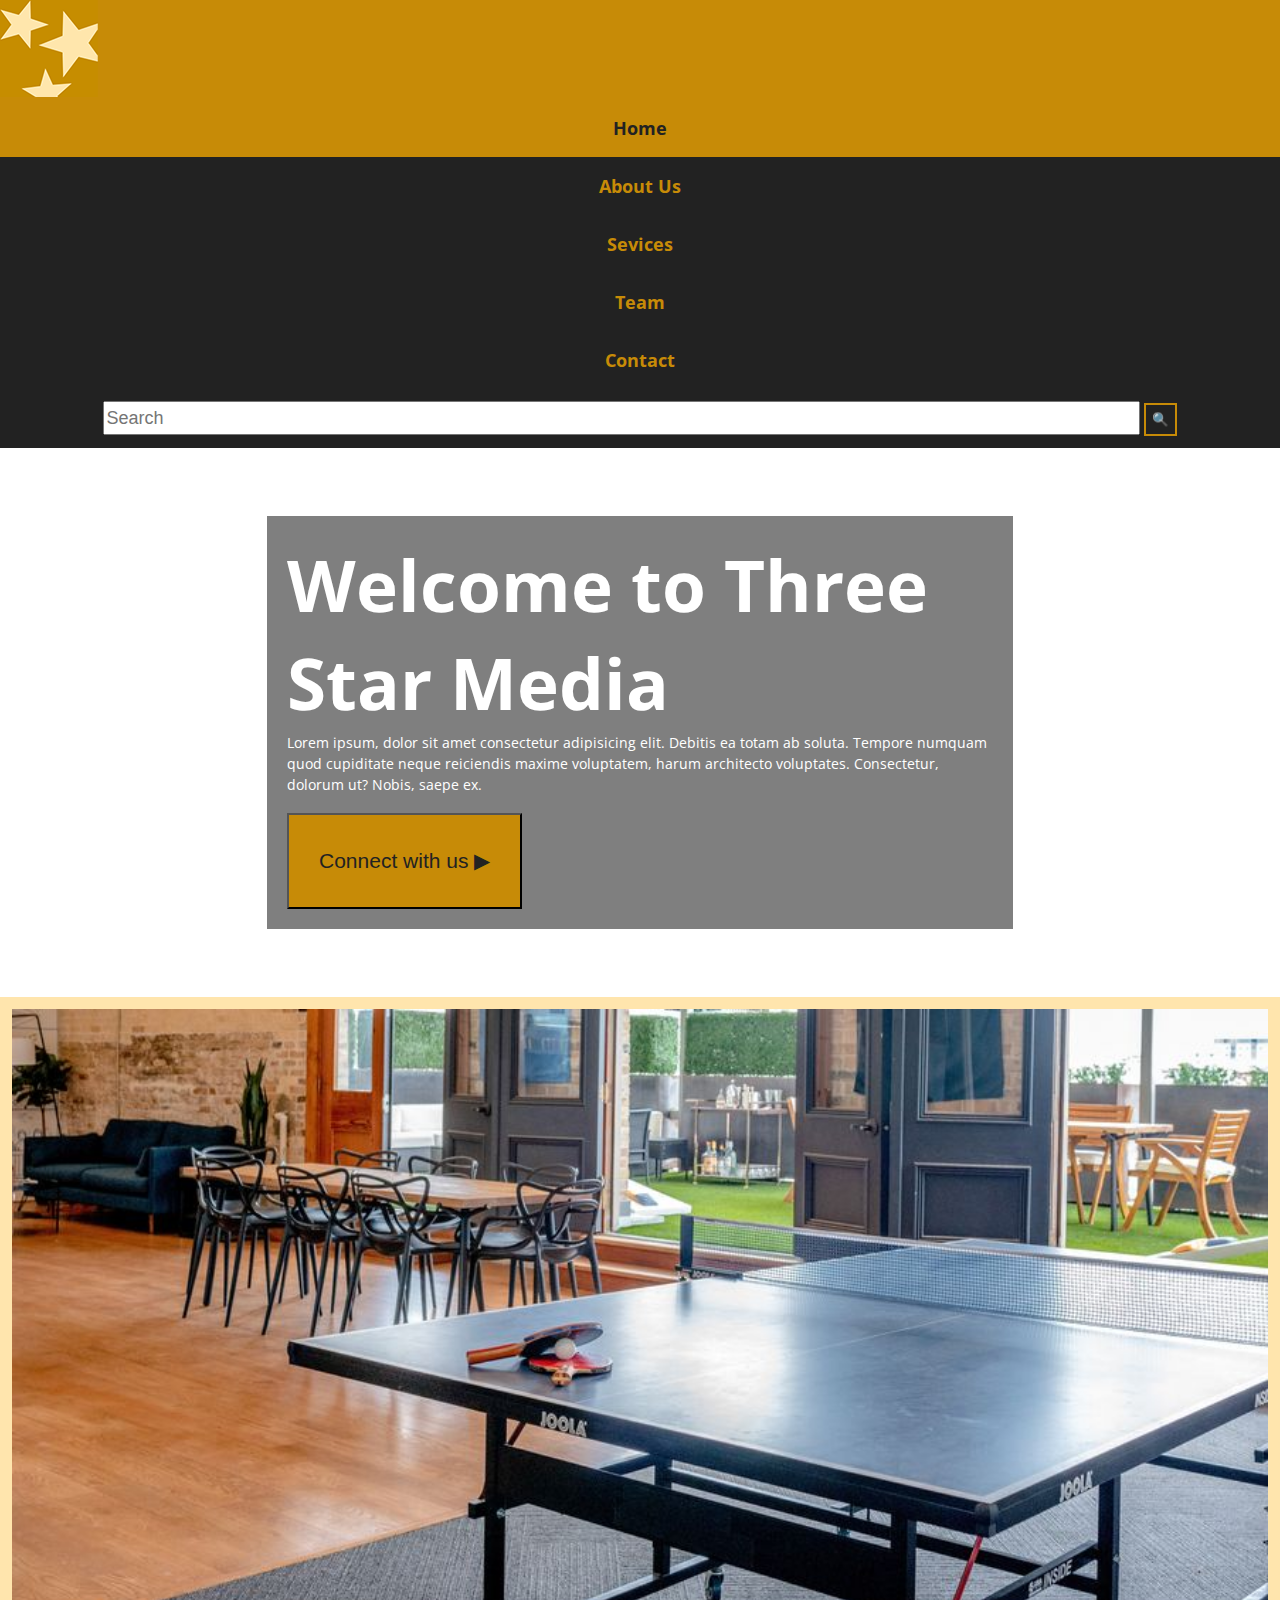
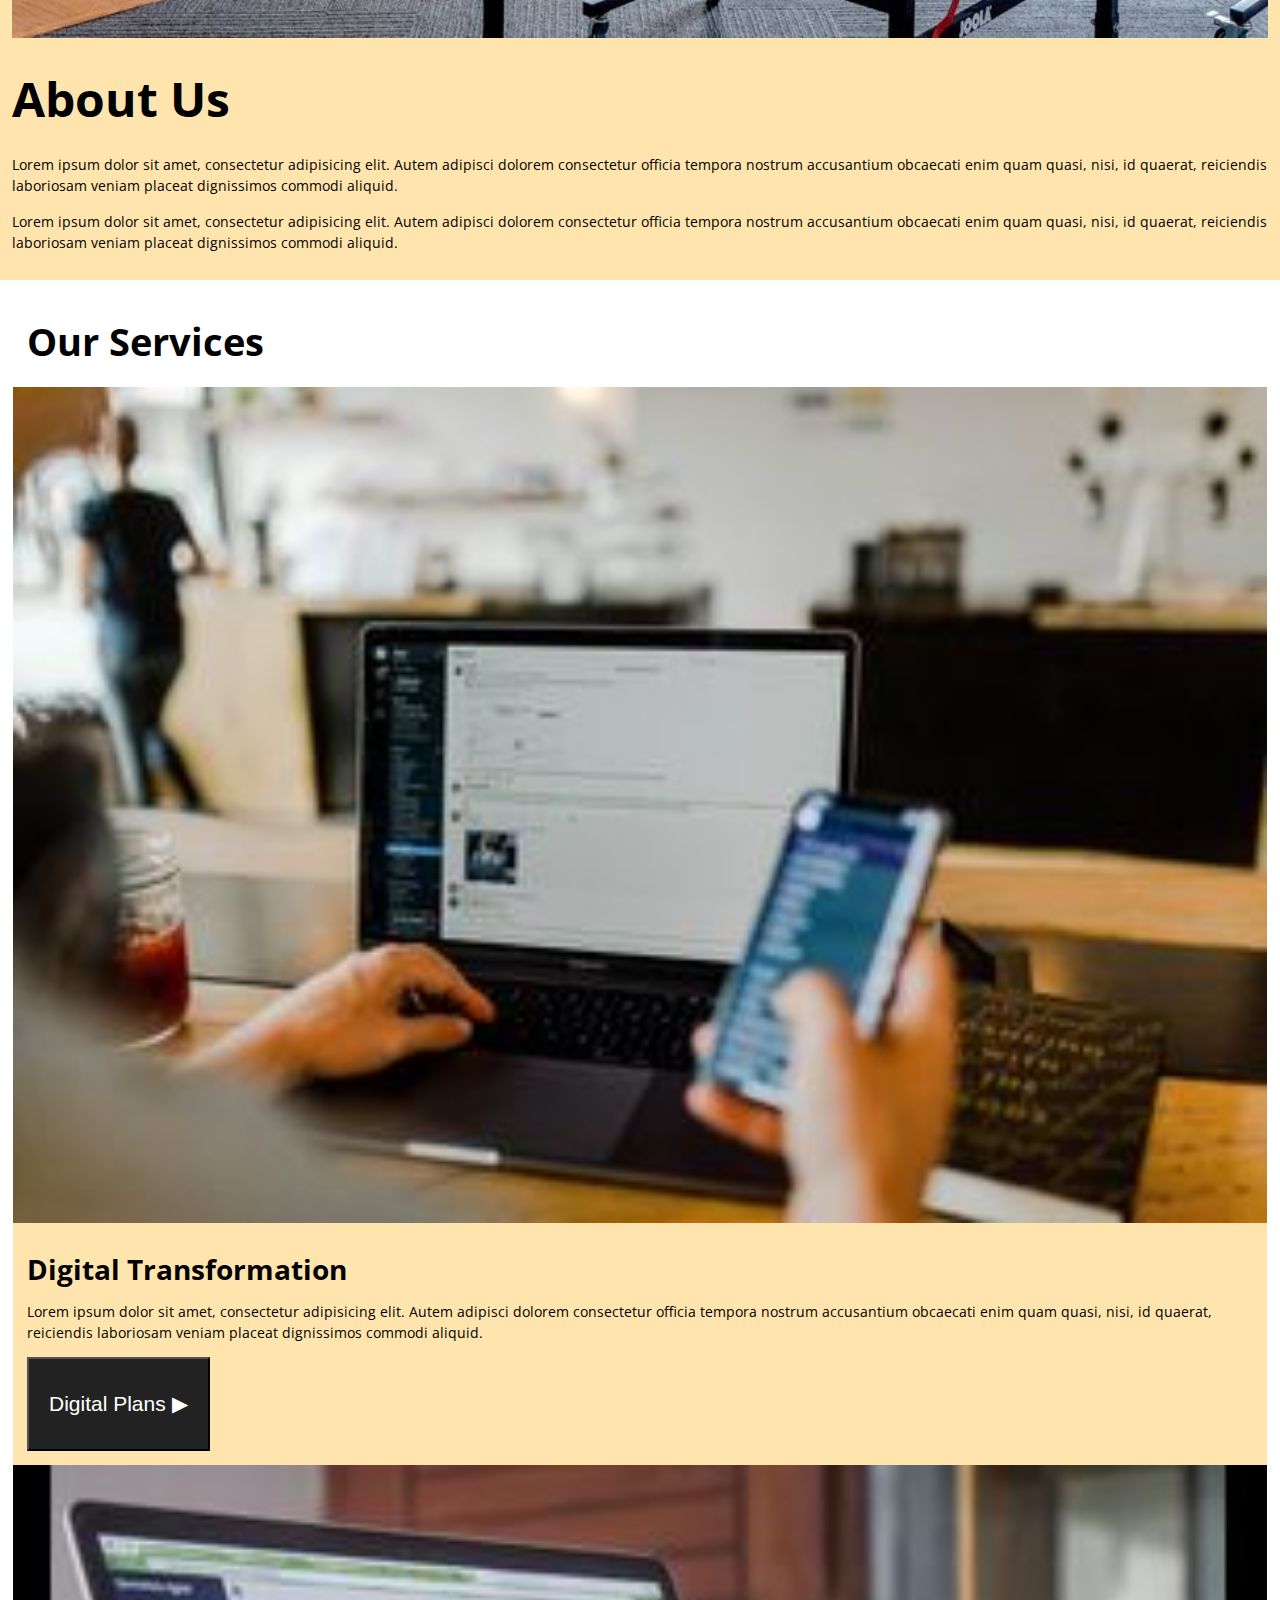
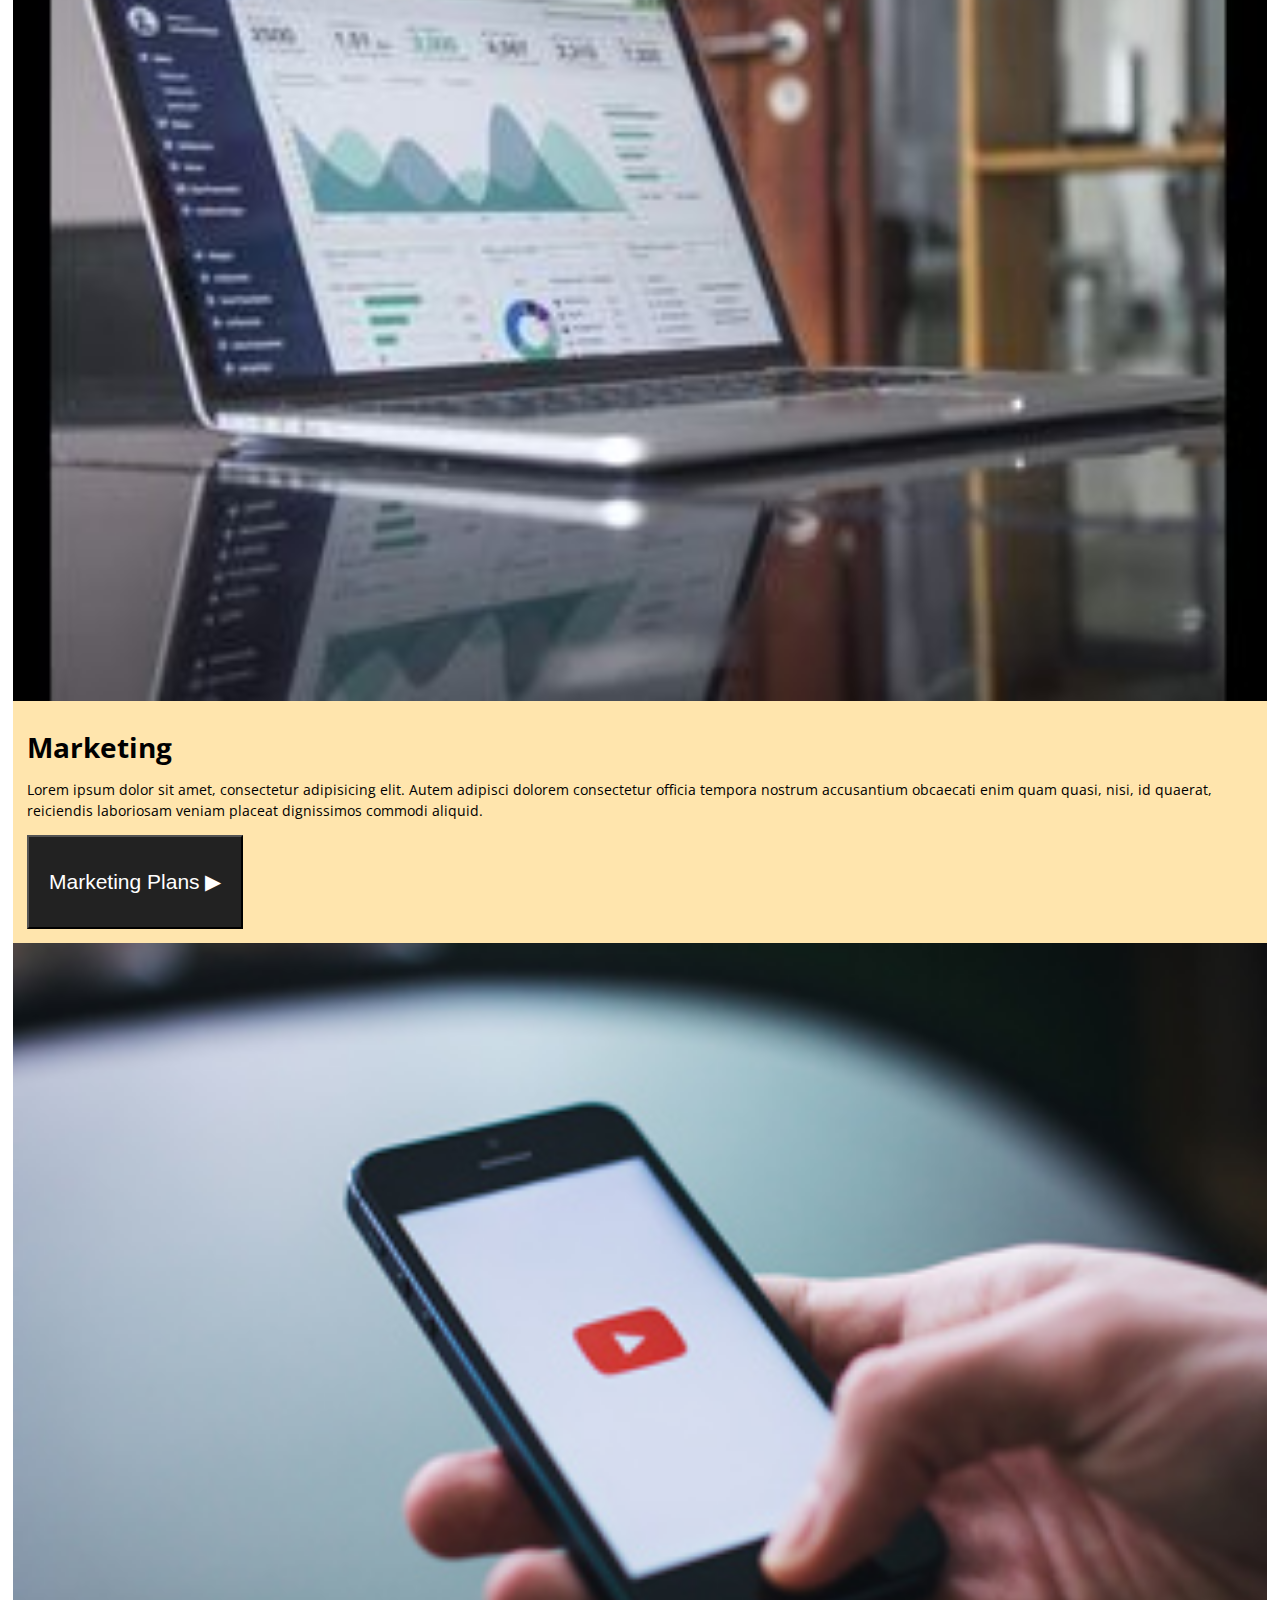
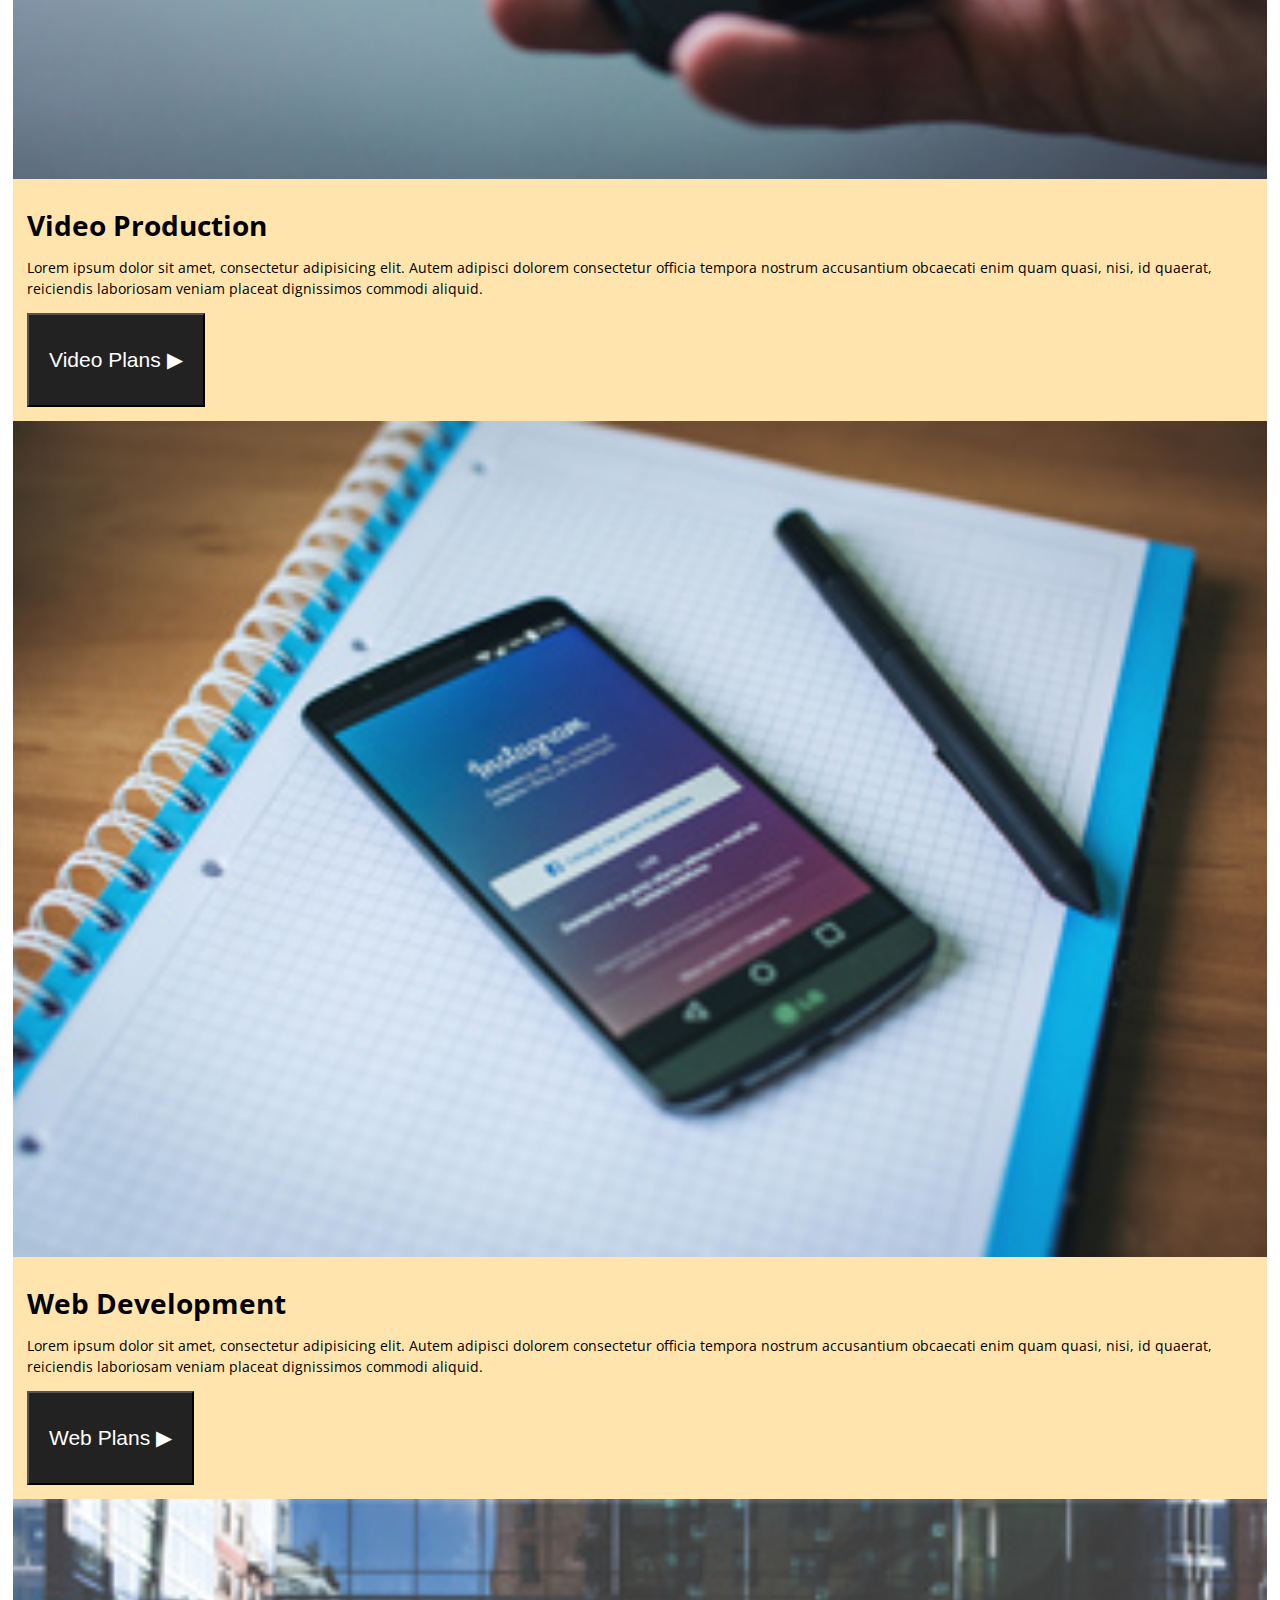
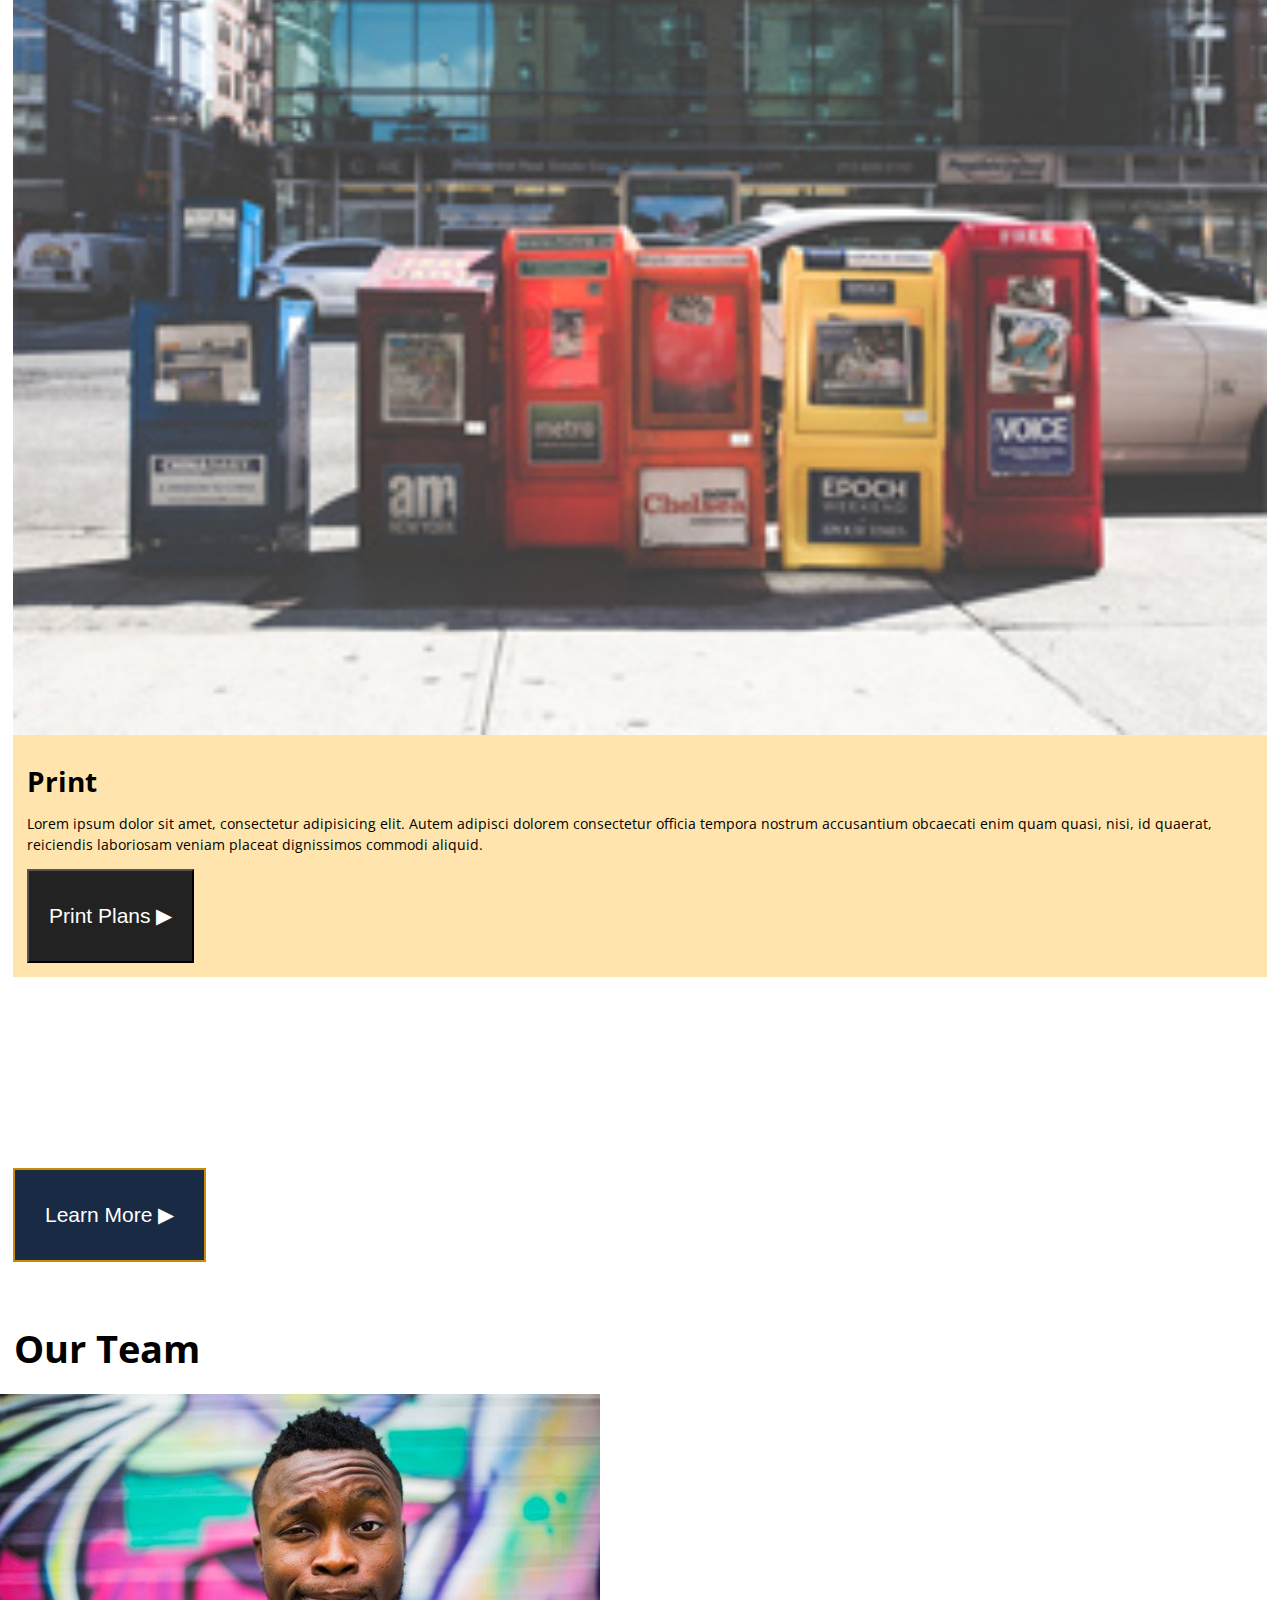
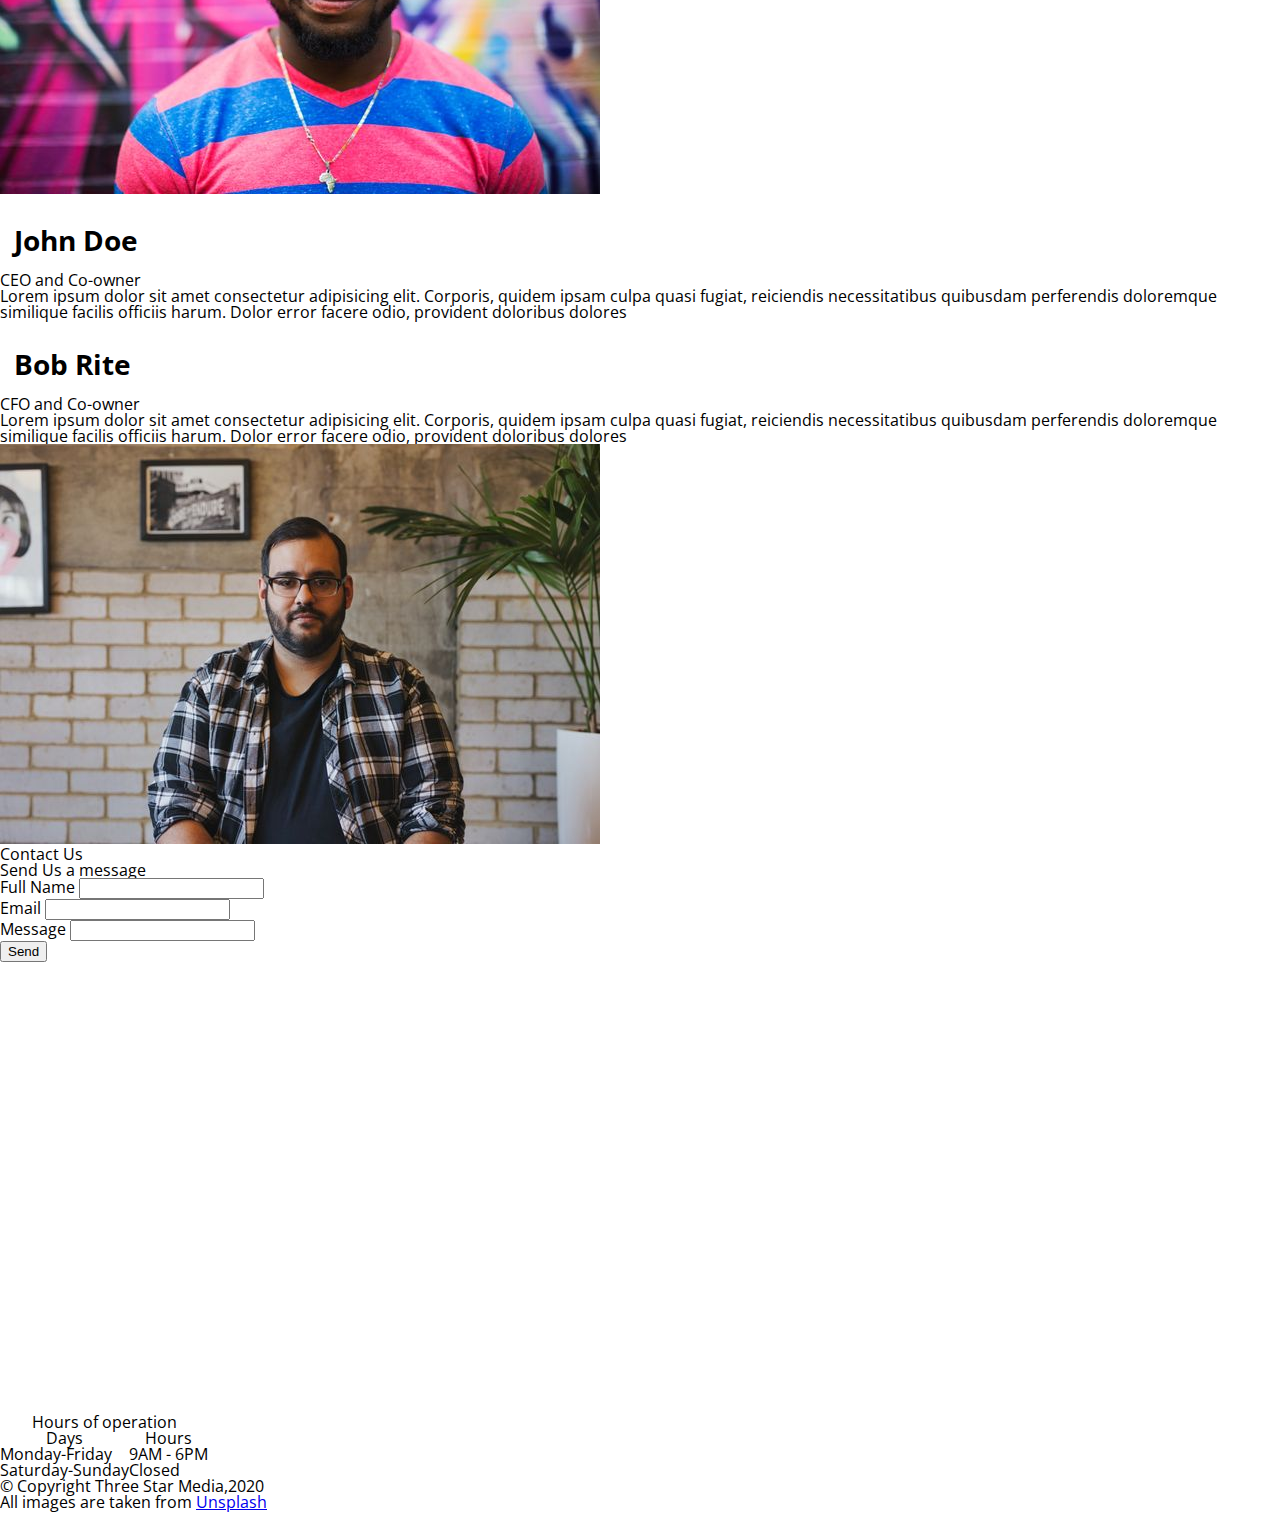
==== final-project/index.html @ 1a528f8d "team" ====
<!DOCTYPE html>
<html lang="en">
<head>
    <meta charset="UTF-8">
    <meta http-equiv="X-UA-Compatible" content="IE=edge">
    <meta name="viewport" content="width=device-width, initial-scale=1.0">
    <title>Three Star Media</title>
    <link rel="stylesheet" href="css/main.css">
    <link rel="preconnect" href="https://fonts.googleapis.com">
<link rel="preconnect" href="https://fonts.gstatic.com" crossorigin>
<link href="https://fonts.googleapis.com/css2?family=Open+Sans:wght@300&display=swap" rel="stylesheet">
</head>
<body>
    <header>
        <!-- Nav menu --> 
        <nav class="header-menu">
            <div class="menu-logo"> 
                <img src="img/logo.png" alt="logo">
            </div>    
            <div class="menu-container"> 
                <ul >
                    <li class="current"><a href="#">Home</a></li>
                    <li><a href="#">About Us</a></li>
                    <li><a href="#">Sevices</a></li>
                    <li><a href="#">Team</a></li>
                    <li><a href="#">Contact</a></li>
                </ul>
            </div>
            <form>
                <input class="search"  type="text" name="search" placeholder="Search">
                <button > &#x1F50D; </button>
            </form>
            
        </nav>     
        <!-- End nav menu--> 

        
        <!-- Welcome area -->
        <section class="header-banner"> 
            <div class="header-welcome">
            
            <h1>Welcome to Three Star Media</h1>
            <p>Lorem ipsum, dolor sit amet consectetur adipisicing elit. Debitis ea totam ab soluta. Tempore numquam quod cupiditate neque reiciendis maxime voluptatem, harum architecto voluptates. Consectetur, dolorum ut? Nobis, saepe ex.</p>
            <button>Connect with us &#9654; </button>
            </div>
        </section>
        <!--End welcome area-->

    </header>

    <main>
        <section class="section-about"> 
            <div class="about-container">
                <img src="img/about-us.jpg" alt="about-us">
                    <div class="section-info">
                        <h2>About Us</h2>
                        <p>Lorem ipsum dolor sit amet, consectetur adipisicing elit. Autem adipisci dolorem consectetur officia tempora nostrum accusantium obcaecati enim quam quasi, nisi, id quaerat, reiciendis laboriosam veniam placeat dignissimos commodi aliquid.</p>
                        <p>Lorem ipsum dolor sit amet, consectetur adipisicing elit. Autem adipisci dolorem consectetur officia tempora nostrum accusantium obcaecati enim quam quasi, nisi, id quaerat, reiciendis laboriosam veniam placeat dignissimos commodi aliquid.</p>
                    </div>
            </div>

        </section><!-- end section-about--> 

        <section class="section-services"> 
            <h2>Our Services</h2>
            <div class="services-container">
                <div class="services digital">
                    <img src="img/digital.jpg" alt="digital">
                        <h3>Digital Transformation</h3>
                        <p>Lorem ipsum dolor sit amet, consectetur adipisicing elit. Autem adipisci dolorem consectetur officia tempora nostrum accusantium obcaecati enim quam quasi, nisi, id quaerat, reiciendis laboriosam veniam placeat dignissimos commodi aliquid.</p>
                        <button>Digital Plans &#9654; </button>
                </div>

                <div class="services marketing">
                    <img src="img/marketing.jpg" alt="marketing">
                        <h3>Marketing</h3>
                        <p>Lorem ipsum dolor sit amet, consectetur adipisicing elit. Autem adipisci dolorem consectetur officia tempora nostrum accusantium obcaecati enim quam quasi, nisi, id quaerat, reiciendis laboriosam veniam placeat dignissimos commodi aliquid.</p>
                        <button>Marketing Plans &#9654; </button>
                </div>

                <div class="services video">
                    <img src="img/video.jpg" alt="video">
                        <h3>Video Production</h3>
                        <p>Lorem ipsum dolor sit amet, consectetur adipisicing elit. Autem adipisci dolorem consectetur officia tempora nostrum accusantium obcaecati enim quam quasi, nisi, id quaerat, reiciendis laboriosam veniam placeat dignissimos commodi aliquid.</p>
                        <button>Video Plans &#9654; </button>
                </div>

                <div class="services webdevelop">
                    <img src="img/web.jpg" alt="webdevelop">
                        <h3>Web Development</h3>
                        <p>Lorem ipsum dolor sit amet, consectetur adipisicing elit. Autem adipisci dolorem consectetur officia tempora nostrum accusantium obcaecati enim quam quasi, nisi, id quaerat, reiciendis laboriosam veniam placeat dignissimos commodi aliquid.</p>
                        <button>Web Plans &#9654; </button>
                </div>

                <div class="services print">
                    <img src="img/print.jpg" alt="print">
                        <h3>Print</h3>
                        <p>Lorem ipsum dolor sit amet, consectetur adipisicing elit. Autem adipisci dolorem consectetur officia tempora nostrum accusantium obcaecati enim quam quasi, nisi, id quaerat, reiciendis laboriosam veniam placeat dignissimos commodi aliquid.</p>
                        <button>Print Plans &#9654; </button>
                </div>
            </div>


        </section><!-- end section-services-->

        <section class="section-vision"> 
            <div class="vision-container">
                <h2>Our Vision</h2>
                <p>Lorem ipsum dolor sit amet, consectetur adipisicing elit. Autem adipisci dolorem consectetur officia tempora nostrum accusantium obcaecati enim quam quasi, nisi, id quaerat, reiciendis laboriosam veniam placeat dignissimos commodi aliquid.</p>
                <button>Learn More &#9654; </button>
            </div>    
        </section><!-- end section-vision-->

        <section class="section-team"> 
            <div class="team-container">
                <h2>Our Team</h2>
                <div class=vision-ceo> 
                    <img src="img/john.jpg" alt="ceo">   
                </div>
                <div class="img-ceo">
                    <h3>John Doe</h3>
                    <h4>CEO and Co-owner</h4>
                    <p>Lorem ipsum dolor sit amet consectetur adipisicing elit. Corporis, quidem ipsam culpa quasi fugiat, reiciendis necessitatibus quibusdam perferendis doloremque similique facilis officiis harum. Dolor error facere odio, provident doloribus dolores</p>
                </div>
                <div class="img-cfo">
                    <h3>Bob Rite</h3>
                    <h4>CFO and Co-owner</h4>
                    <p>Lorem ipsum dolor sit amet consectetur adipisicing elit. Corporis, quidem ipsam culpa quasi fugiat, reiciendis necessitatibus quibusdam perferendis doloremque similique facilis officiis harum. Dolor error facere odio, provident doloribus dolores</p>
                </div>
                <div class=vision-cfo> 
                    <img src="img/bob.jpg" alt="ceo">   
                </div>
            </div>

        </section><!-- end section-team-->

        <section class="section-contact">
            <div class="contact-container">
                <h1>Contact Us</h1>
                <form>
                    <h2>Send Us a message</h2>
                    <div class="contact-name">
                        <label for="fullname">Full Name</label>
                        <input id="fullname" type="text" name="fullname" >
                    </div>

                    <div class="contact-email">
                        <label for="email">Email</label>
                        <input id="email" type="text" name="email" >
                    </div>
                
                    <div class="contact-message">
                        <label for="message">Message</label>
                        <input id="message" type="text" name="message" >
                    </div>
                    <button>Send</button>

                </form>
                
                <div class="contact-location">
                    <iframe src="https://www.google.com/maps/embed?pb=!1m14!1m8!1m3!1d11215.778950128877!2d-75.7549368!3d45.3499278!3m2!1i1024!2i768!4f13.1!3m3!1m2!1s0x0%3A0xc6cc467725843e2b!2sAlgonquin%20College%20Ottawa%20Campus!5e0!3m2!1ses-419!2sca!4v1638165062834!5m2!1ses-419!2sca" width="600" height="450" style="border:0;" allowfullscreen="" loading="lazy"></iframe>
                </div>

                <table>
                    <caption>Hours of operation </caption>
                    <thead>
                        <tr>
                            <th>Days</th>
                            <th>Hours</th>
                        </tr>
                    </thead>

                    <tbody>
                        <tr>
                            <td>Monday-Friday</td>
                            <td>9AM - 6PM</td>
                        </tr>
                        <tr>
                            <td>Saturday-Sunday</td>
                            <td>Closed</td>
                        </tr>
                </table>
            </div>
        </section> <!-- end section-contact-->
    </main>
    <footer> 
    &#169; Copyright Three Star Media,2020 
    </footer>
    <footer> 
     All images are taken from
     <a href="https://unsplash.com/">Unsplash</a>
    </footer>
</body>
</html>
---- final-project/css/main.css ----
html, body, div, span, applet, object, iframe,
h1, h2, h3, h4, h5, h6, p, blockquote, pre,
a, abbr, acronym, address, big, cite, code,
del, dfn, em, img, ins, kbd, q, s, samp,
small, strike, strong, sub, sup, tt, var,
b, u, i, center,
dl, dt, dd, ol, ul, li,
fieldset, form, label, legend,
table, caption, tbody, tfoot, thead, tr, th, td,
article, aside, canvas, details, embed, 
figure, figcaption, footer, header, hgroup, 
menu, nav, output, ruby, section, summary,
time, mark, audio, video {
	margin: 0;
	padding: 0;
	border: 0;
	font-size: 100%;
	font: inherit;
	vertical-align: baseline;
}
/* HTML5 display-role reset for older browsers */
article, aside, details, figcaption, figure, 
footer, header, hgroup, menu, nav, section {
	display: block;
}
body {
	line-height: 1;
}
ol, ul {
	list-style: none;
}
blockquote, q {
	quotes: none;
}
blockquote:before, blockquote:after,
q:before, q:after {
	content: '';
	content: none;
}
table {
	border-collapse: collapse;
	border-spacing: 0;
}

/* -----------------RESET--------------------- */
body{
    font-family: 'Open Sans', sans-serif;
    background-color: white;
}
.header-menu{
    background-color: #222222;
    width: 100%;
    margin:0 auto;
    
}
.menu-logo {

    background-color: #c78b07;
    width: 100%;
}


nav a{
    text-decoration: none;
    color:#c78b07;
    display:block;
    text-align: center;
    padding: 20px;
    font-size: 18px;
    font-weight: bold;
}

nav li:nth-child(1) a{
    background-color:#c78b07;
    color:#222222;
    
    
}

nav form{
    text-align: center;
    padding:12px;
}

nav form .search{
  width: 82%;
  height: 28px;
  font-size: 18px;
}


nav form button{
    display: inline-block;
    height: 33px;   
    background-color:#222222 ;
    border: solid 2px #c78b07 ;
}

.header-banner{
    
    background-image:url("/niet0006.github.io/final-project/img/main-banner.jpg");
    background-size: cover;
    background-position: center center;
    background-repeat: no-repeat;
    padding-bottom: 68px ;
    padding-top: 68px ;
    
    
}

.header-welcome{
    background: rgba(0,0,0,0.5);
    padding: 20px;
    margin: 0 auto;
}

@media only screen and (min-width:  760px) {

    .header-welcome{
    width: 706px;
 }

}

.header-welcome h1{
    font-size: 71px;
    line-height: 98px;
    font-weight: bold;
    color: white;
}

.header-welcome p{
    font-size: 14px;
    line-height: 21px;
    color: white;
}

.header-welcome button{
    color:#222222;
    background-color:#c78b07;
    margin-top: 18px;
    height: 96px;
    font-size: 21px;
    padding-left: 30px;
    padding-right: 30px;
}

.section-about{
    background-color:#ffe5ad;
    padding:12px;
}
.section-about img{
    display: block;
    margin-left: auto;
    margin-right: auto;
    width: 100%;
}

.section-info h2{
    font-size: 48px;
    padding-bottom: 16px ;
    padding-top: 37px ;
    font-weight: bold;
}

.section-info p{
    font-size: 14px;
    line-height: 21px;
    margin: 15px 0;
}

/*----------------Services Section------------------*/
.section-services{
    padding:13px;
}

.section-services h2{
    font-size: 38px;
    font-weight: bold;
    padding-top:29px;
    padding-bottom:27px;
    padding-left: 14px;
}

.section-services h3{
    padding-top: 30px;
    padding-bottom: 18px;
    font-size: 28px;
    font-weight: bold;
    padding-left: 14px;
}

.section-services p{
    font-size: 14px;
    line-height: 21px;
    padding-left: 14px;
    
}


.services{
    background-color: #ffe5ad;
    
}

.section-services img{
    width: 100%;
}

.section-services button{
    display: inline-block;
    height: 94px;   
    background-color:#222222 ;
    color: white;
    font-size: 21px;
    margin-top: 14px;
    margin-bottom: 14px;
    margin-left: 14px;
    padding:20px;
}

/*-----------------Vision-----------------*/
.section-vision{
    
    background-image:url("/niet0006.github.io/final-project/img/vision.jpg");
    background-size: cover;
    background-position: center center;
    background-repeat: no-repeat;
    margin-top: 18px;
    margin-bottom: 28px;
    padding-left: 13px;
    padding-top: 20px ;
}

.section-vision h2{
    font-size: 28px;
    font-weight: bold;
    padding-top:29px ;
    padding-bottom:27px ;
    color: white;
}

.section-vision p{
    font-size: 14px;
    line-height: 21px;
    color: white;
}

.section-vision button{
    display: inline-block;
    height: 94px;   
    background-color:#192a44 ;
    border:solid 2px #c78b07 ;
    color: white;
    font-size: 21px;
    margin-top: 14px;
    margin-bottom: 14px;
    padding-left: 30px;
    padding-right: 30px;
    
}

/*-------------Team--------------------*/

.services{
    background-color: #ffe5ad;
    
}
.section-team h2{
    font-size: 38px;
    font-weight: bold;
    padding-top:25px;
    padding-bottom:27px;
    padding-left: 14px;
}
    
.section-team h3{
    padding-top: 30px;
    padding-bottom: 18px;
    font-size: 28px;
    font-weight: bold;
    padding-left: 14px;
}
    
.section-services p{
    font-size: 14px;
    line-height: 21px;
    padding-left: 14px;
}
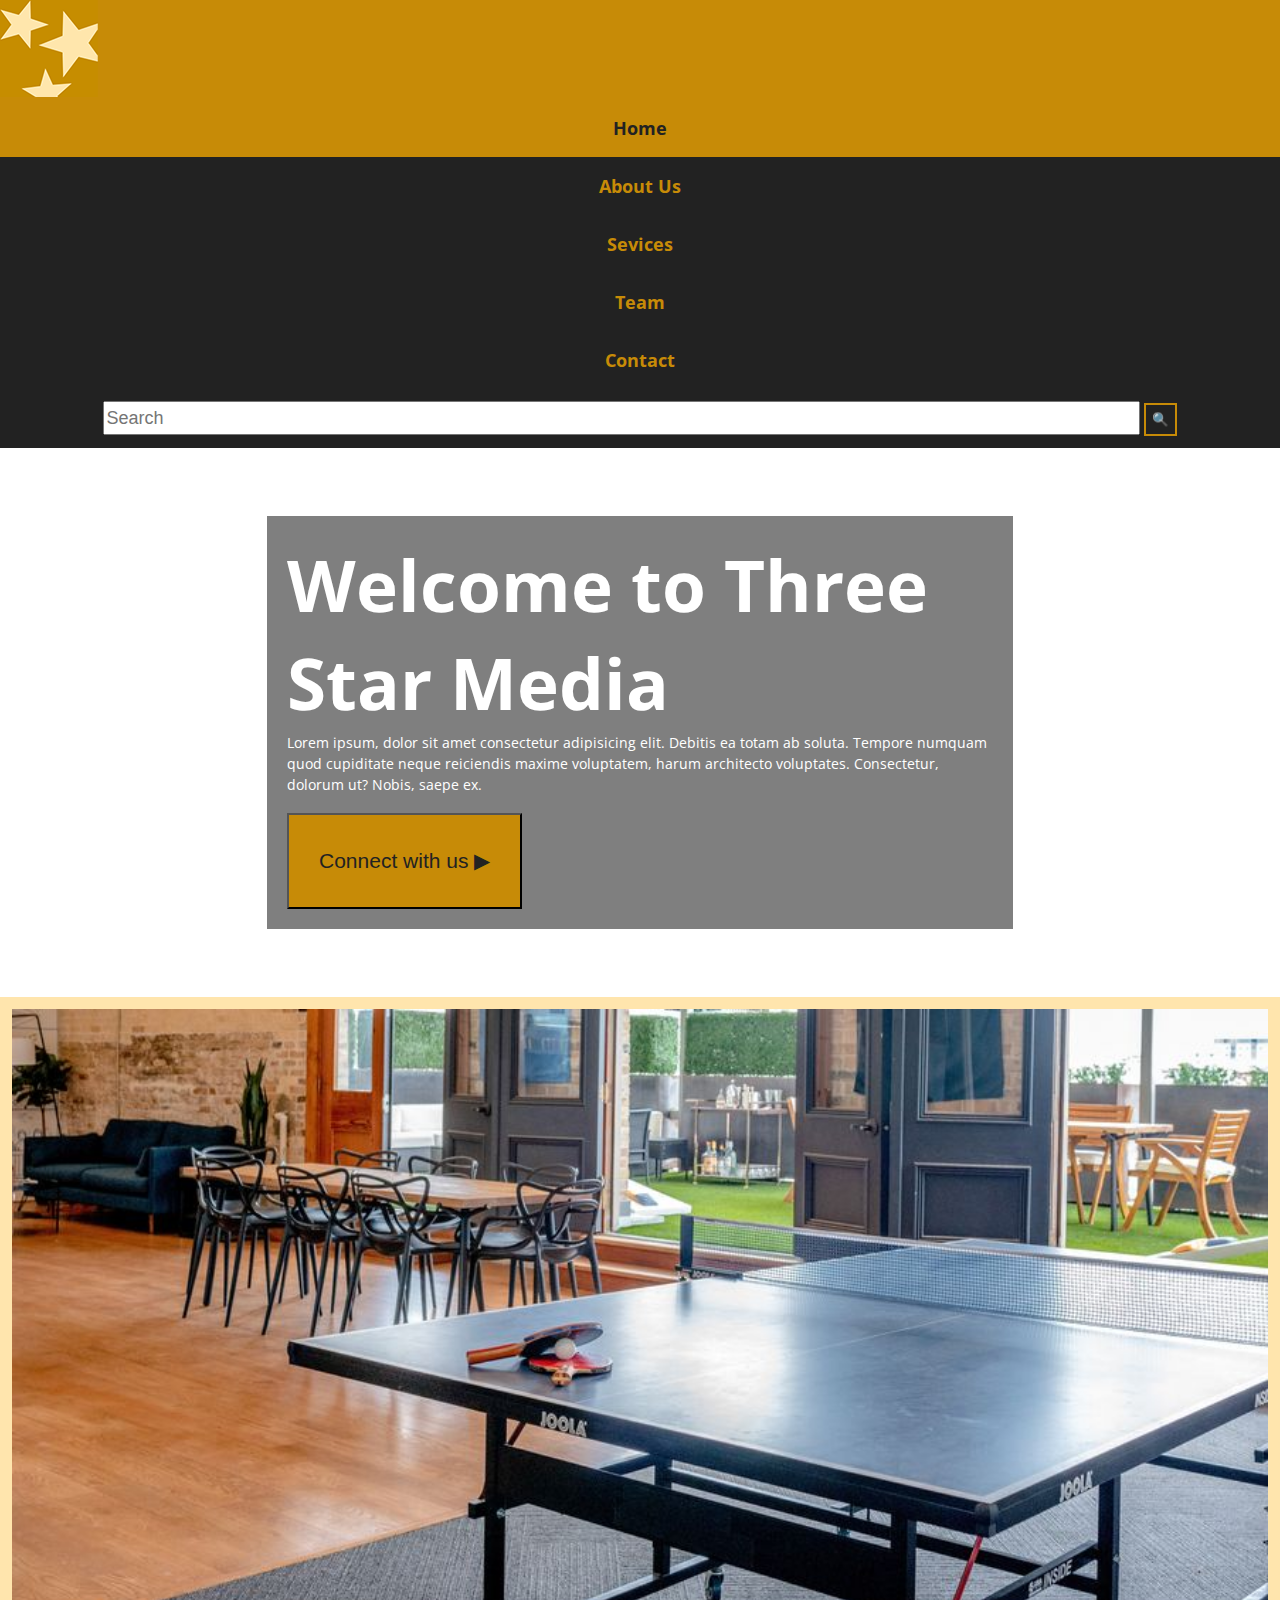
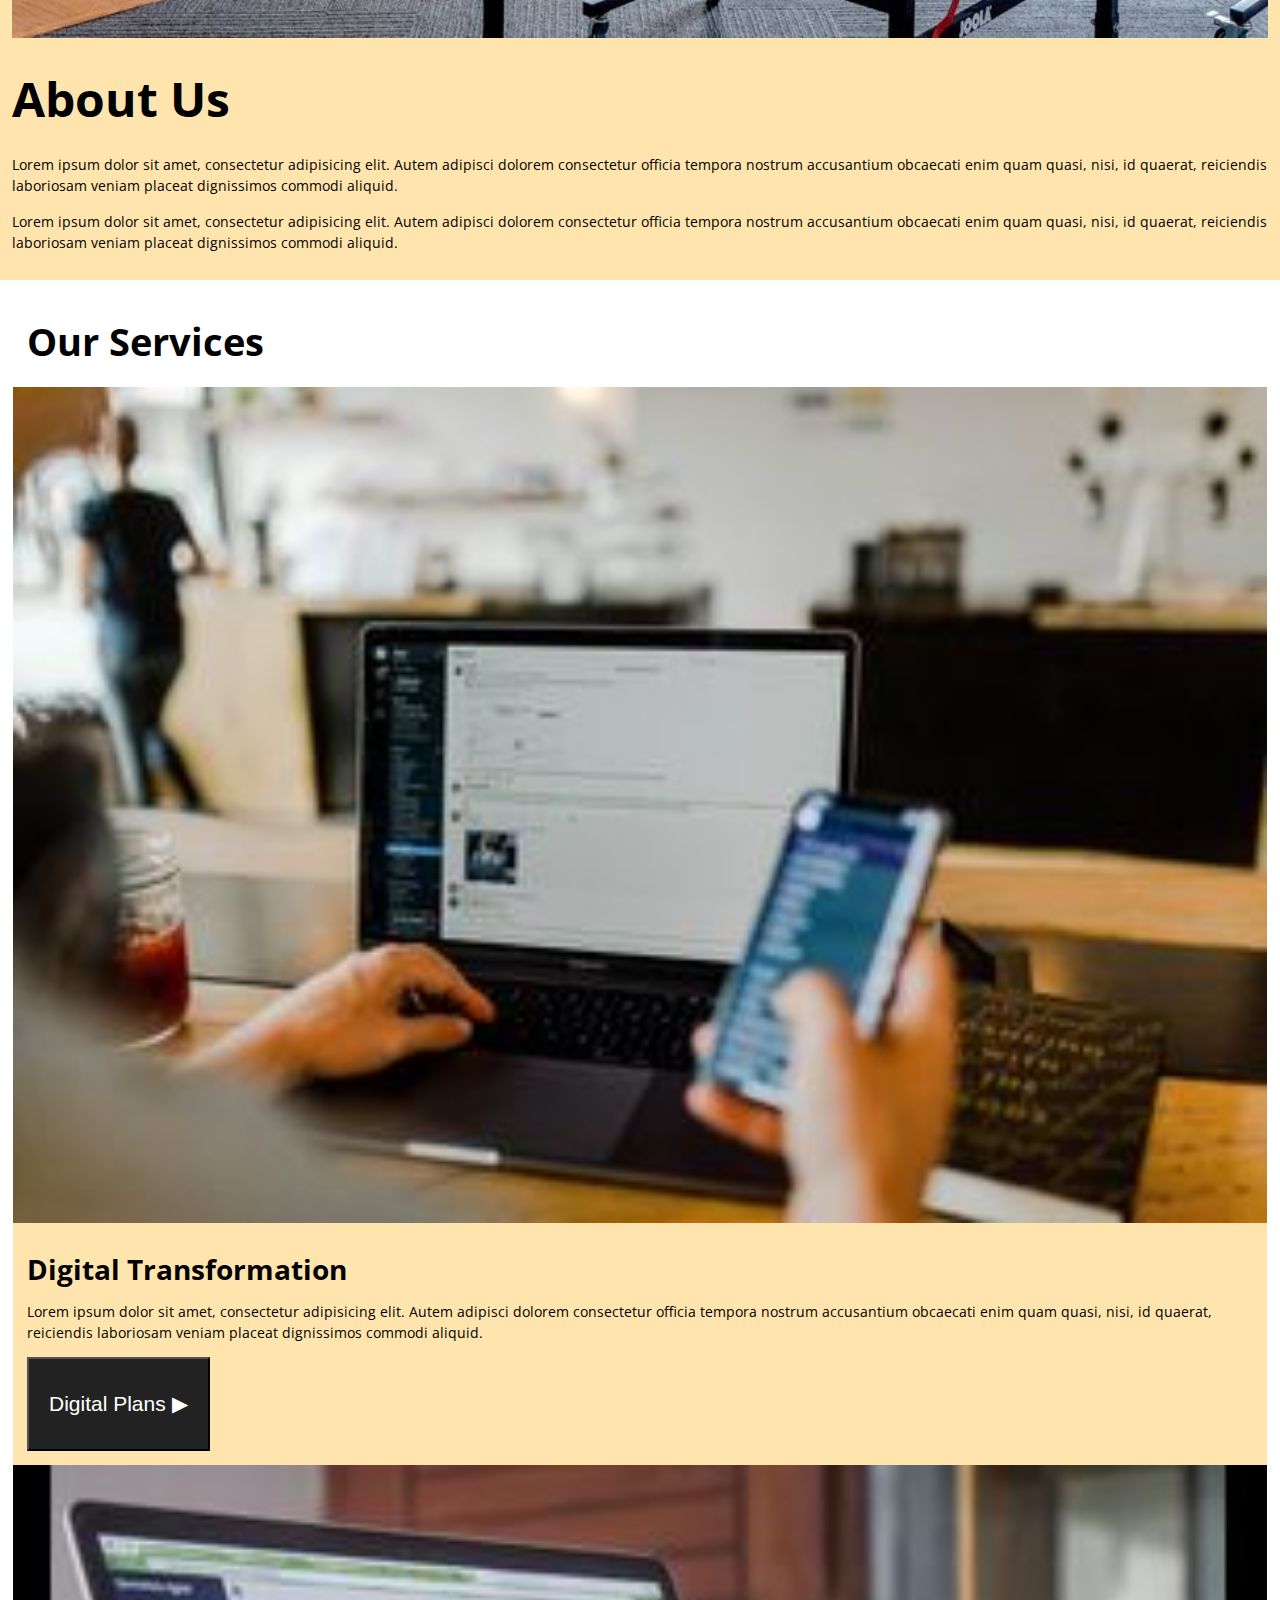
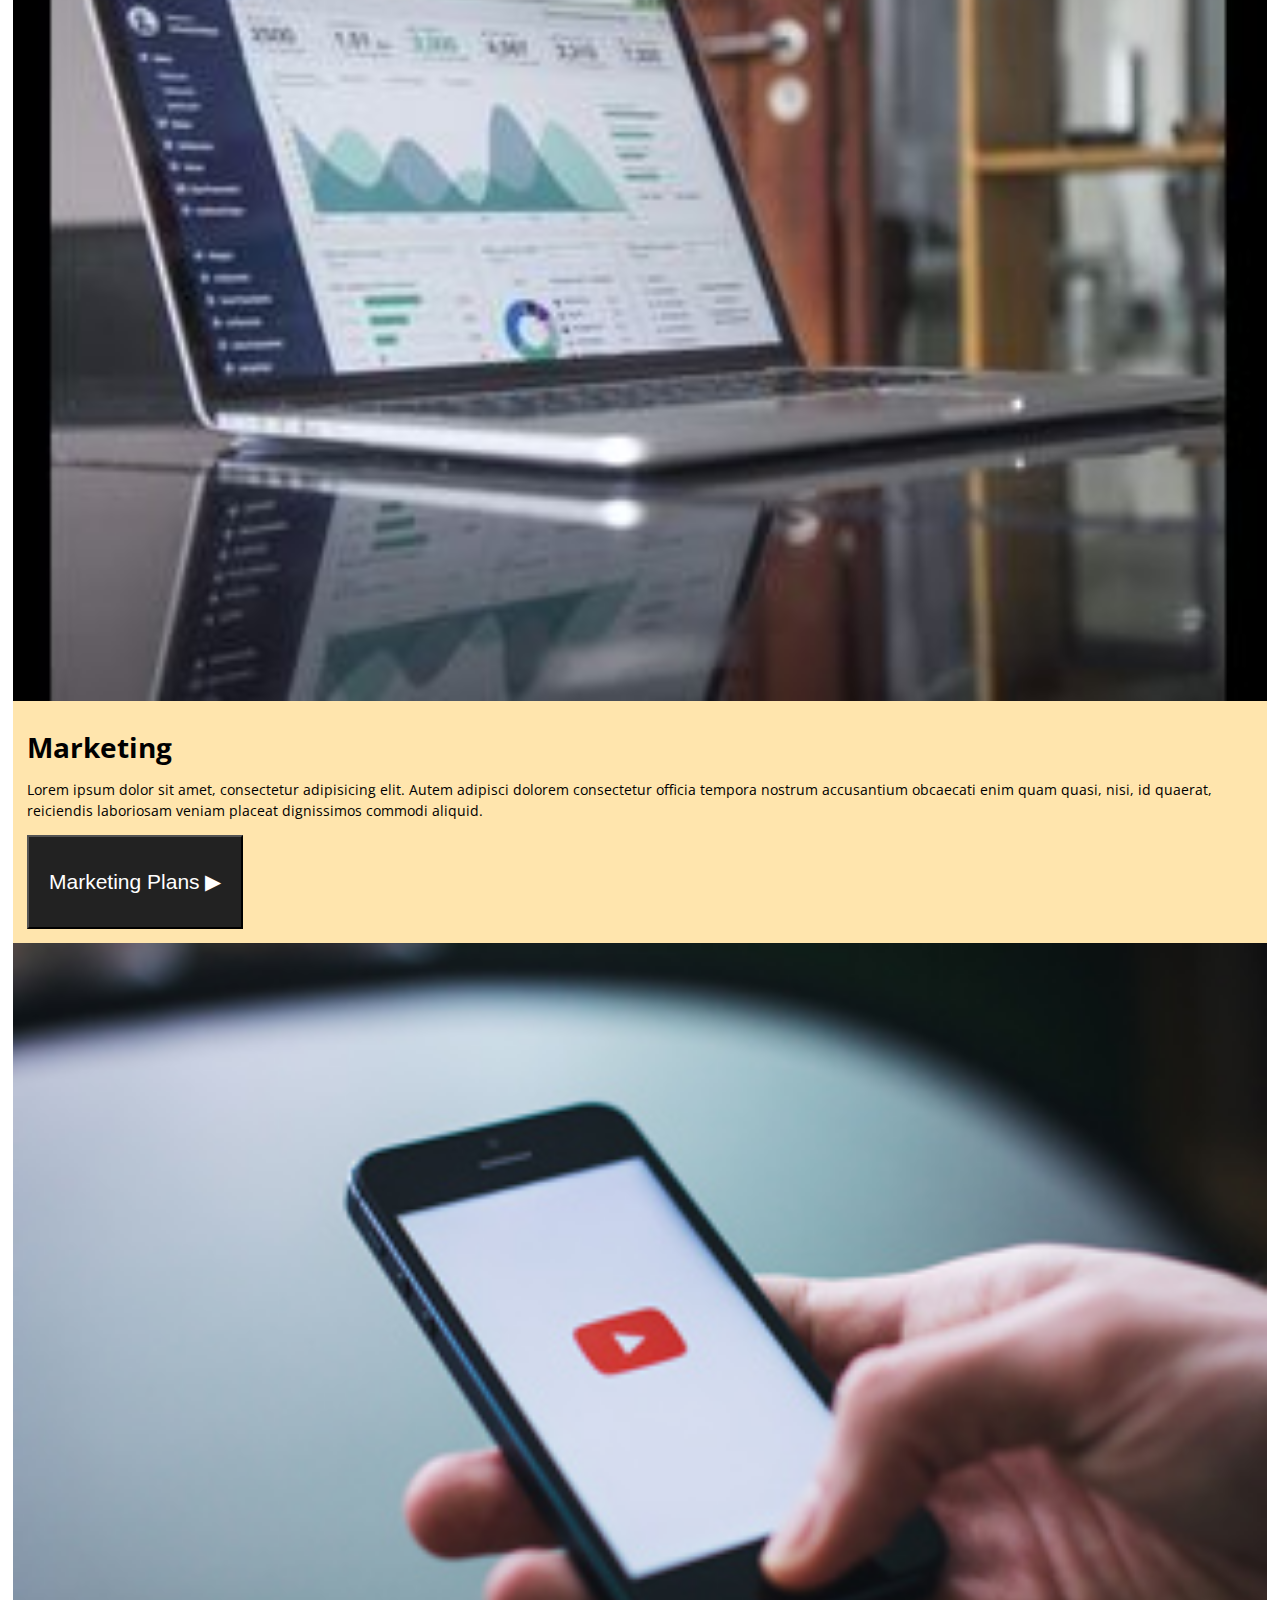
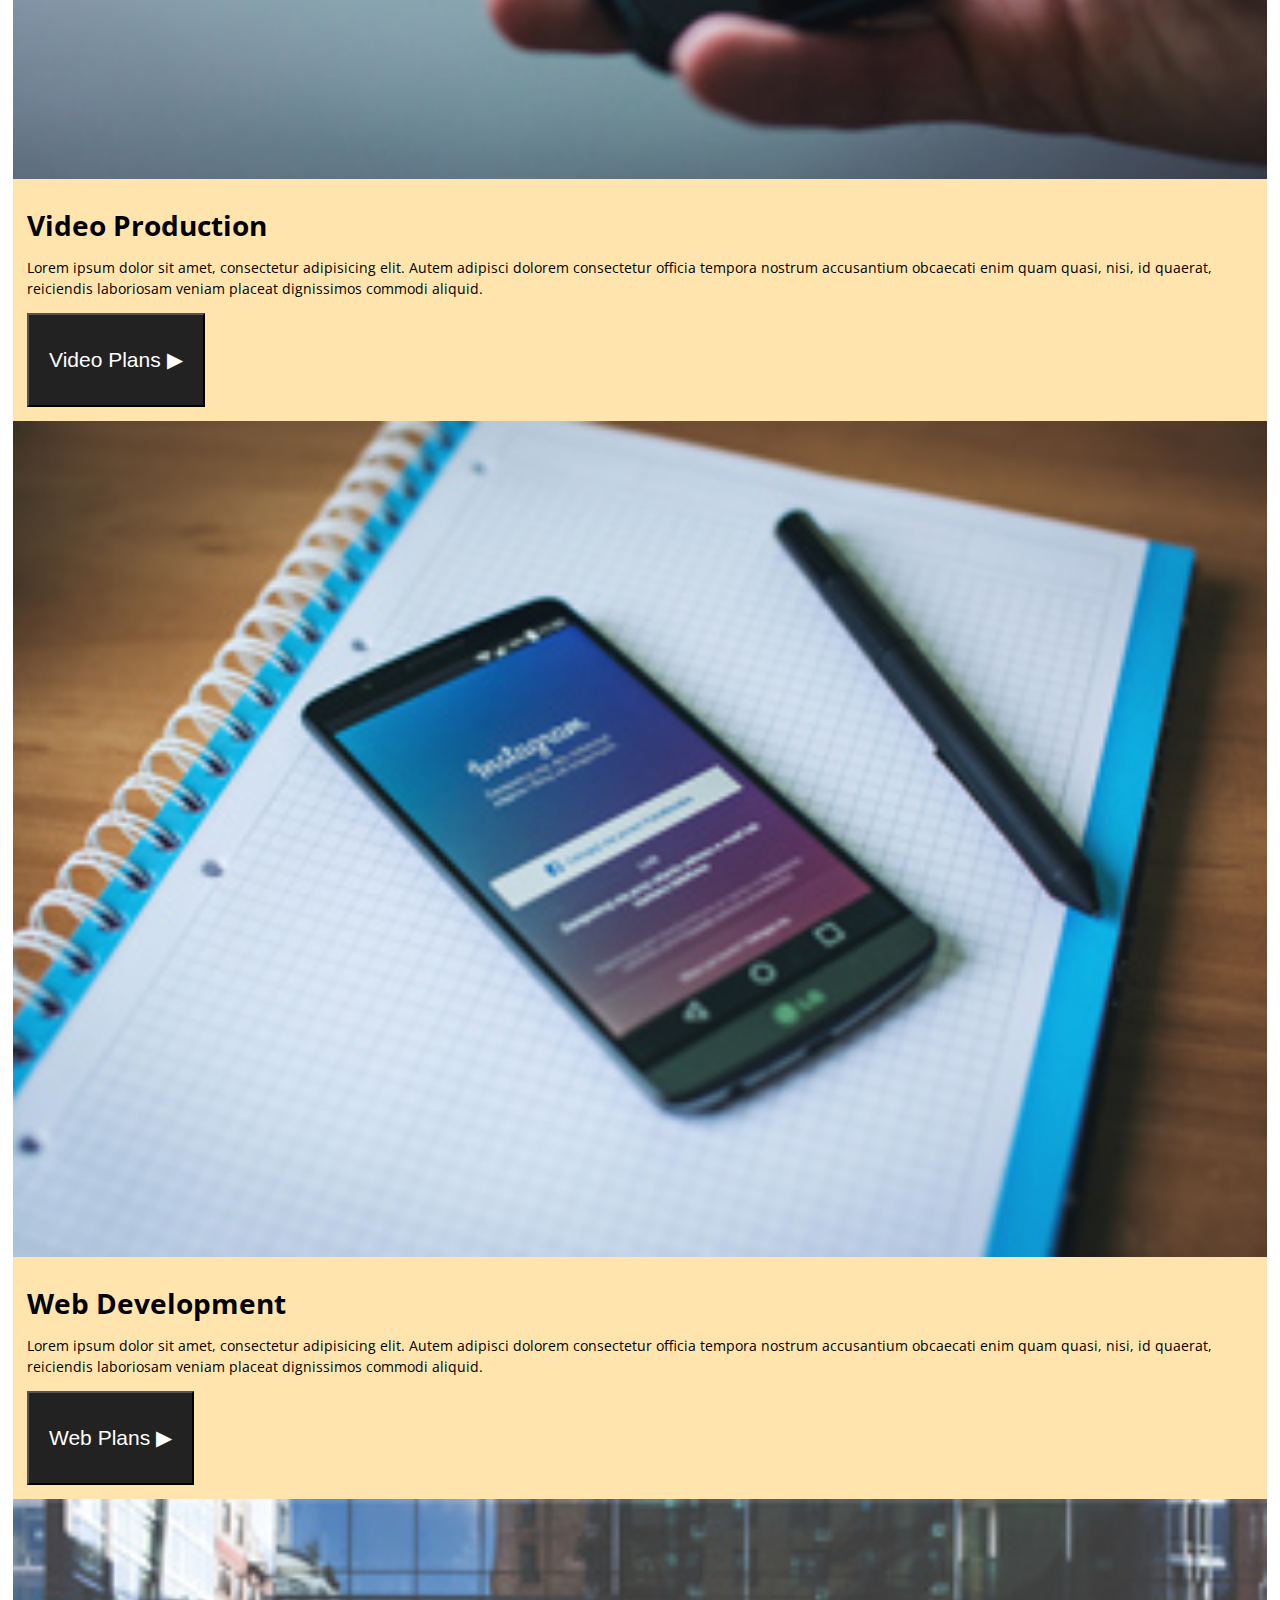
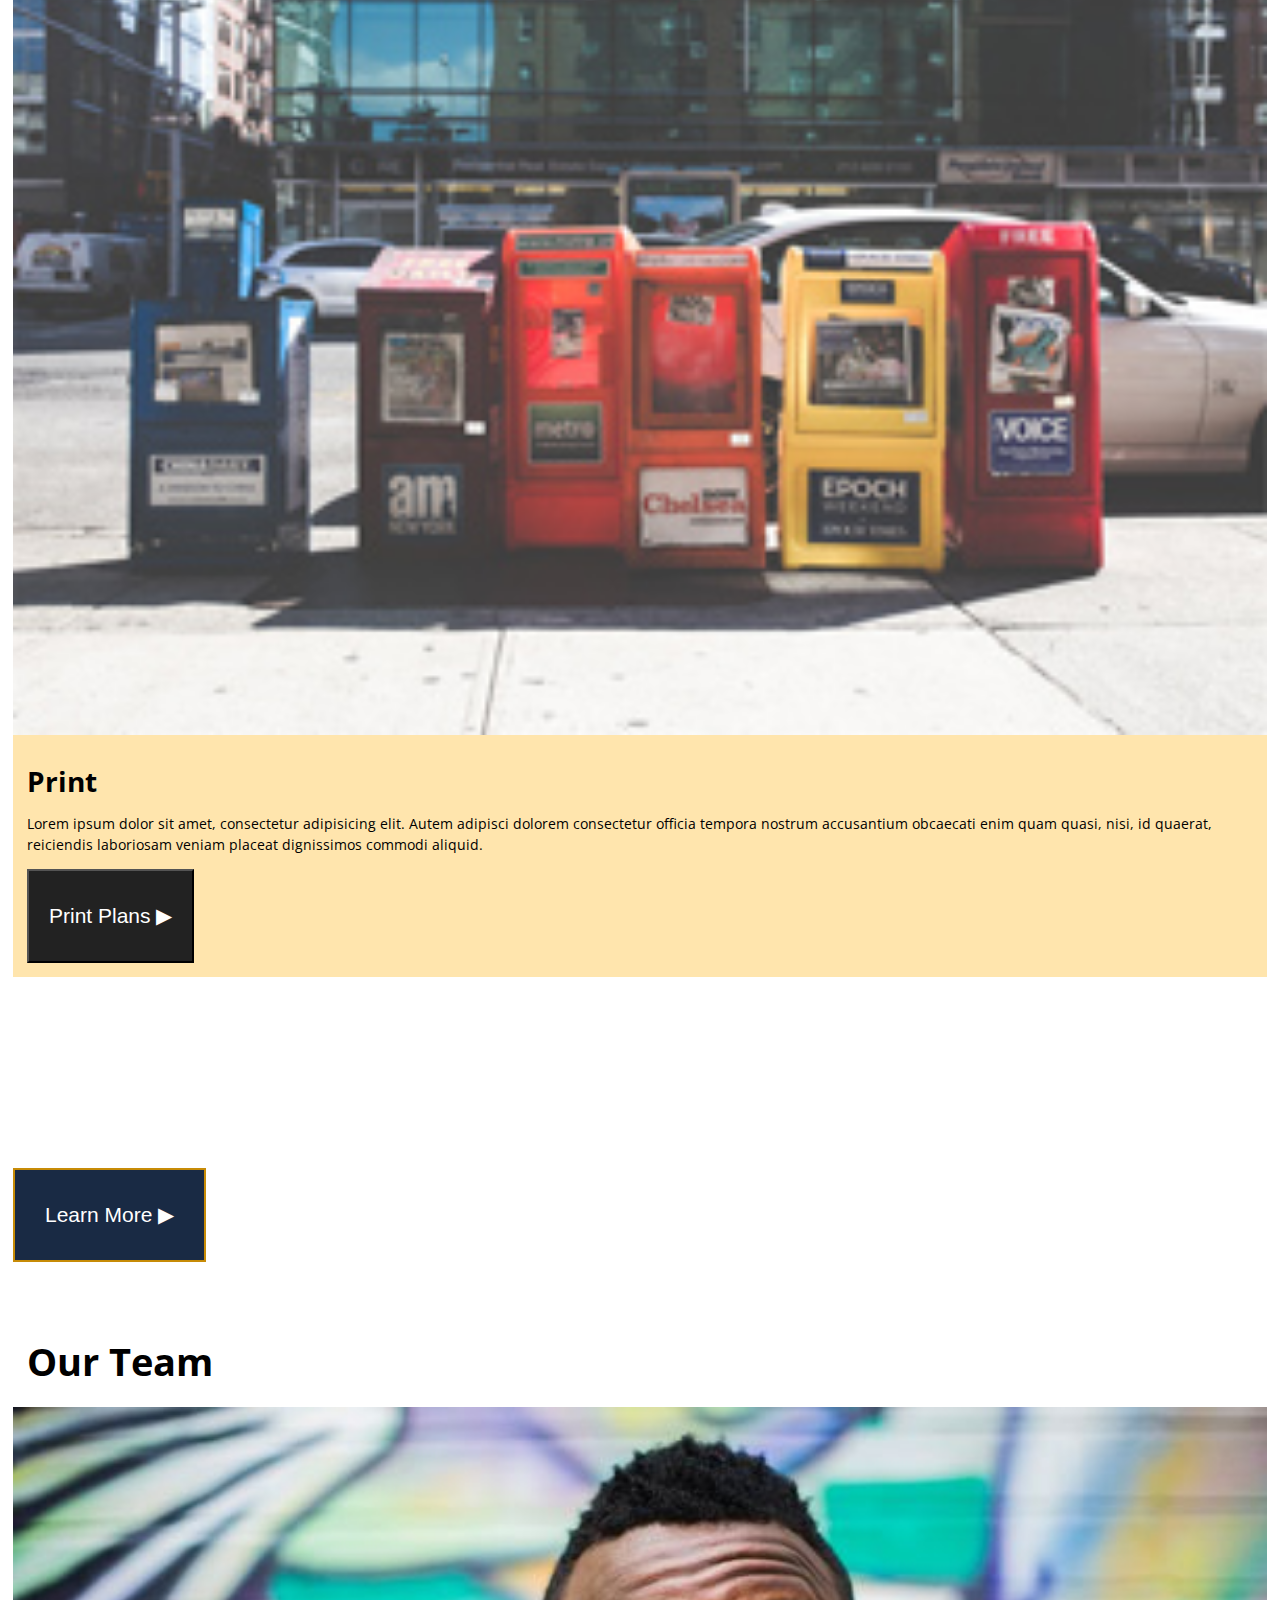
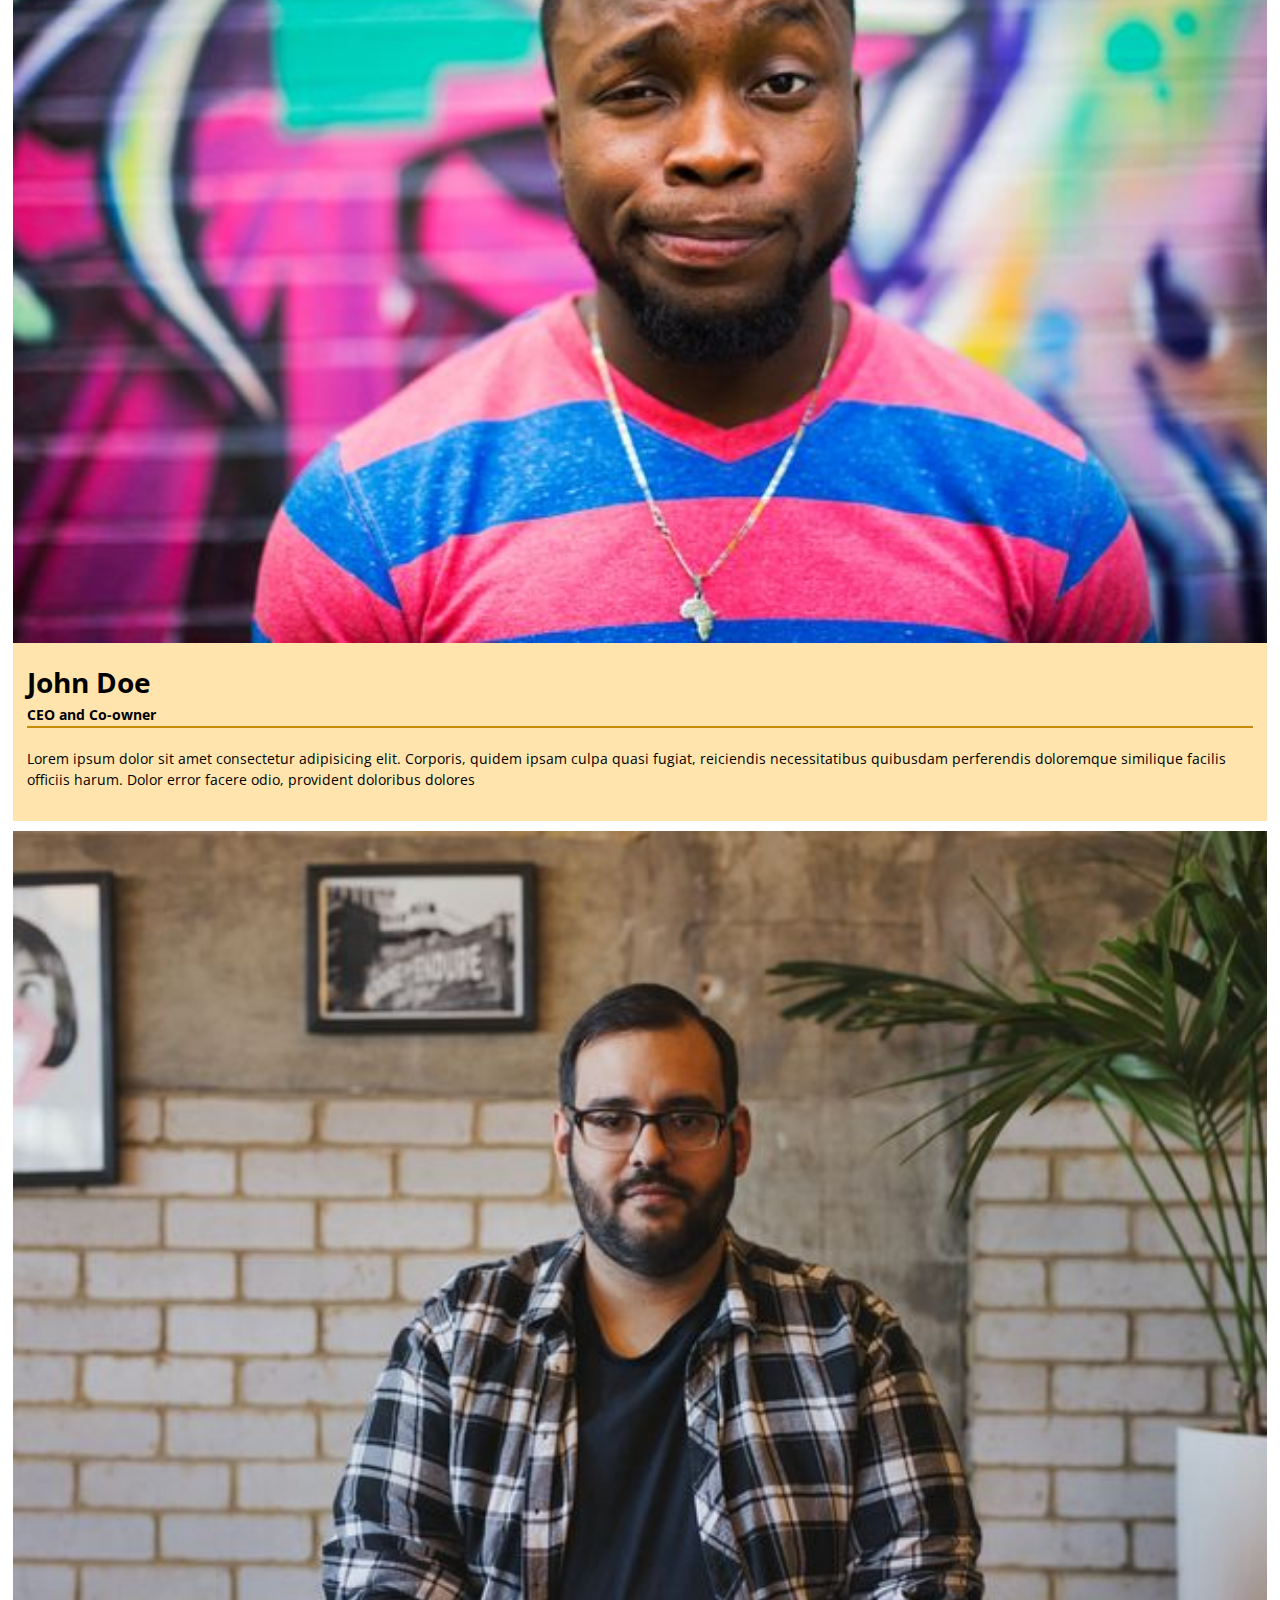
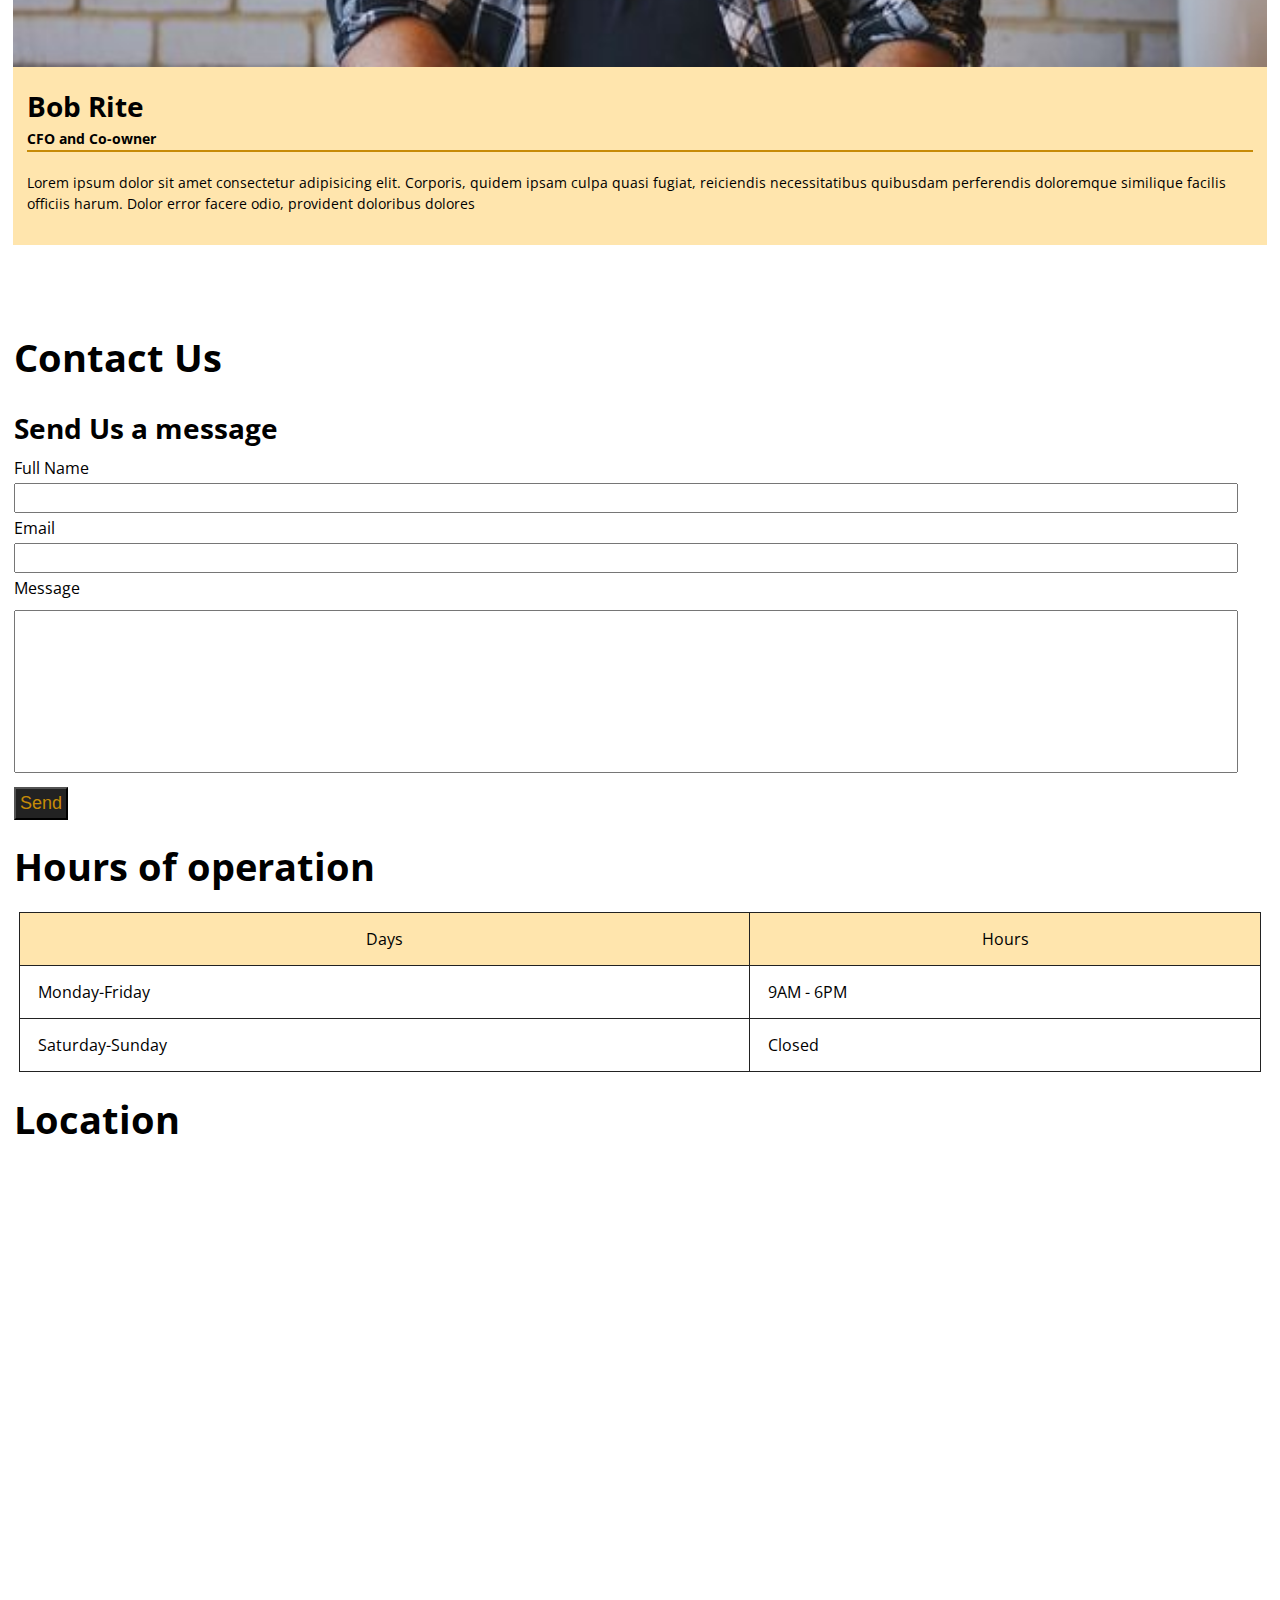
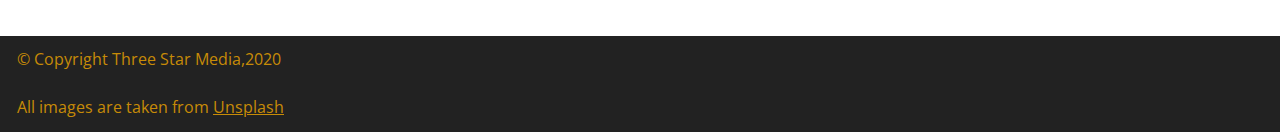
==== commit 57915fdc: "mobile ready" ====
--- a/final-project/index.html
+++ b/final-project/index.html
@@ -114,55 +114,52 @@
         <section class="section-team"> 
             <div class="team-container">
                 <h2>Our Team</h2>
-                <div class=vision-ceo> 
+                <div class="img ceo" > 
                     <img src="img/john.jpg" alt="ceo">   
                 </div>
-                <div class="img-ceo">
+                <div class="team ceo">
                     <h3>John Doe</h3>
                     <h4>CEO and Co-owner</h4>
                     <p>Lorem ipsum dolor sit amet consectetur adipisicing elit. Corporis, quidem ipsam culpa quasi fugiat, reiciendis necessitatibus quibusdam perferendis doloremque similique facilis officiis harum. Dolor error facere odio, provident doloribus dolores</p>
                 </div>
-                <div class="img-cfo">
+                <div class="img cfo"> 
+                    <img src="img/bob.jpg" alt="cfo">   
+                </div>
+                <div class="team cfo">
                     <h3>Bob Rite</h3>
                     <h4>CFO and Co-owner</h4>
                     <p>Lorem ipsum dolor sit amet consectetur adipisicing elit. Corporis, quidem ipsam culpa quasi fugiat, reiciendis necessitatibus quibusdam perferendis doloremque similique facilis officiis harum. Dolor error facere odio, provident doloribus dolores</p>
                 </div>
-                <div class=vision-cfo> 
-                    <img src="img/bob.jpg" alt="ceo">   
-                </div>
+
             </div>
 
         </section><!-- end section-team-->
 
         <section class="section-contact">
             <div class="contact-container">
-                <h1>Contact Us</h1>
+                <h2>Contact Us</h2>
                 <form>
-                    <h2>Send Us a message</h2>
-                    <div class="contact-name">
+                    <h3>Send Us a message</h3>
+                    <div class="contact name">
                         <label for="fullname">Full Name</label>
                         <input id="fullname" type="text" name="fullname" >
                     </div>
 
-                    <div class="contact-email">
+                    <div class="contact email">
                         <label for="email">Email</label>
                         <input id="email" type="text" name="email" >
                     </div>
                 
-                    <div class="contact-message">
+                    <div class="contact message">
                         <label for="message">Message</label>
                         <input id="message" type="text" name="message" >
                     </div>
                     <button>Send</button>
 
                 </form>
-                
-                <div class="contact-location">
-                    <iframe src="https://www.google.com/maps/embed?pb=!1m14!1m8!1m3!1d11215.778950128877!2d-75.7549368!3d45.3499278!3m2!1i1024!2i768!4f13.1!3m3!1m2!1s0x0%3A0xc6cc467725843e2b!2sAlgonquin%20College%20Ottawa%20Campus!5e0!3m2!1ses-419!2sca!4v1638165062834!5m2!1ses-419!2sca" width="600" height="450" style="border:0;" allowfullscreen="" loading="lazy"></iframe>
-                </div>
-
+            <section class="section-hours">       
+            <h2>Hours of operation </h2>    
                 <table>
-                    <caption>Hours of operation </caption>
                     <thead>
                         <tr>
                             <th>Days</th>
@@ -180,6 +177,14 @@
                             <td>Closed</td>
                         </tr>
                 </table>
+            </section> 
+                
+                <div class="contact-location">
+                    <h2>Location</h2>
+                    <iframe src="https://www.google.com/maps/embed?pb=!1m14!1m8!1m3!1d11215.778950128877!2d-75.7549368!3d45.3499278!3m2!1i1024!2i768!4f13.1!3m3!1m2!1s0x0%3A0xc6cc467725843e2b!2sAlgonquin%20College%20Ottawa%20Campus!5e0!3m2!1ses-419!2sca!4v1638165062834!5m2!1ses-419!2sca" width="600" height="450" style="border:0;" allowfullscreen="" loading="lazy"></iframe>
+                </div>
+
+               
             </div>
         </section> <!-- end section-contact-->
     </main>
--- a/final-project/css/main.css
+++ b/final-project/css/main.css
@@ -171,6 +171,9 @@
 }
 
 /*----------------Services Section------------------*/
+.team-container{
+    padding: 13px;
+}
 .section-services{
     padding:13px;
 }
@@ -263,28 +266,140 @@
 
 /*-------------Team--------------------*/
 
-.services{
+.ceo, .cfo{
     background-color: #ffe5ad;
     
 }
+
+.section-team img{
+    width: 100%;
+}
+
+.img .ceo img{
+margin-top: 44px;
+background-color: white;
+}
 .section-team h2{
-    font-size: 38px;
+    font-size:38px;
     font-weight: bold;
     padding-top:25px;
     padding-bottom:27px;
-    padding-left: 14px;
+    padding-left:14px;
 }
     
 .section-team h3{
-    padding-top: 30px;
-    padding-bottom: 18px;
+    padding-top:23px;
+    padding-bottom:12px;
     font-size: 28px;
     font-weight: bold;
     padding-left: 14px;
 }
-    
-.section-services p{
+
+.section-team h4{
+   
+    padding-bottom:4px;
+    font-size: 14px;
+    font-weight: bold;
+    border-bottom: solid 2px #c78b07 ;
+    margin-left: 14px;
+    margin-right: 14px;
+}
+    
+.section-team p{
     font-size: 14px;
     line-height: 21px;
     padding-left: 14px;
+    padding-top: 20px;
+    padding-bottom: 31px;
+    margin-bottom: 10px;
+}
+
+/*--------------Contact-----------------*/
+.contact-container h2{
+    font-size:38px;
+    font-weight: bold;
+    padding-top:70px;
+    padding-bottom:27px;
+    padding-left:14px;
+}
+.contact-container h3{
+    padding-top:11px;
+    padding-bottom:18px;
+    font-size: 28px;
+    font-weight: bold;
+    padding-left: 14px;
+}
+
+.contact-container .contact label{
+    display: block;
+    padding-left:14px ;
+}
+.contact-container .contact input{
+    display: block;
+    width: 95%;
+    margin:7px 14px;
+    padding-top: 10px;
+}
+#message
+{
+    display: block;
+    width: 95%;
+    margin: 14px;
+    height: 148px;
+}
+
+.contact-container button{
+    margin-left: 14px;
+    font-size: 18px;
+    background-color:#222222 ;
+    color:#c78b07 ;
+    padding:4px;
+}
+
+
+
+table{
+    width: 97%;
+    margin: 0 auto;
+    border: solid 1px #222222 ;
+}
+
+section .section-hours h2{
+    font-size:38px;
+    padding-top: 27px;
+
+}
+
+
+th{
+    padding: 18px;
+    background-color: #ffe5ad;
+    border: solid 1px #222222 ;
+}
+
+td{
+    text-align: left;
+    padding: 18px;
+    border: solid 1px #222222 ;
+}
+
+.contact-location h2 {
+    padding-top: 28px;
+    padding-bottom:10px ;
+}
+
+  iframe{
+    padding: 18px 14px;
+    width: 97%;
+}
+
+footer{
+    background-color: #222222;
+    color: #c78b07;
+    padding: 17px;
+    padding-top: 15px;
+}
+
+footer a{
+    color: #c78b07;
 }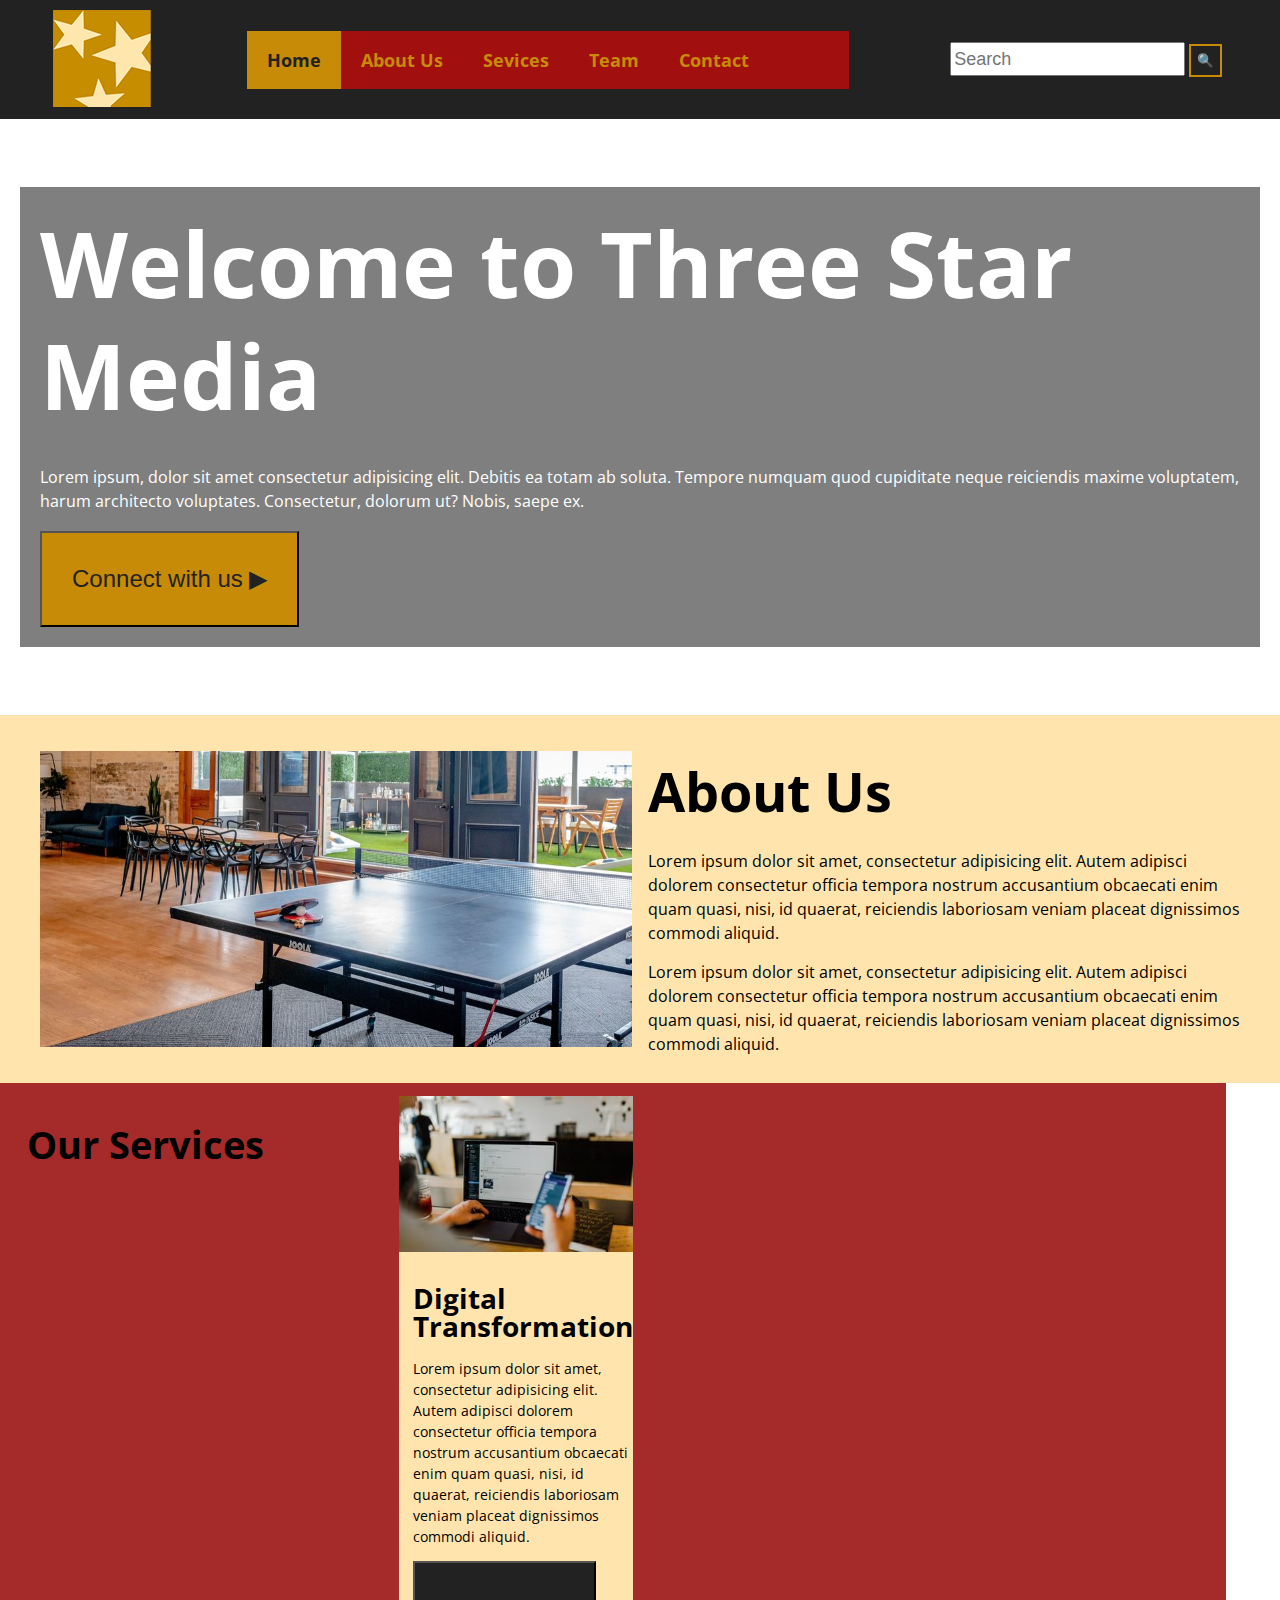
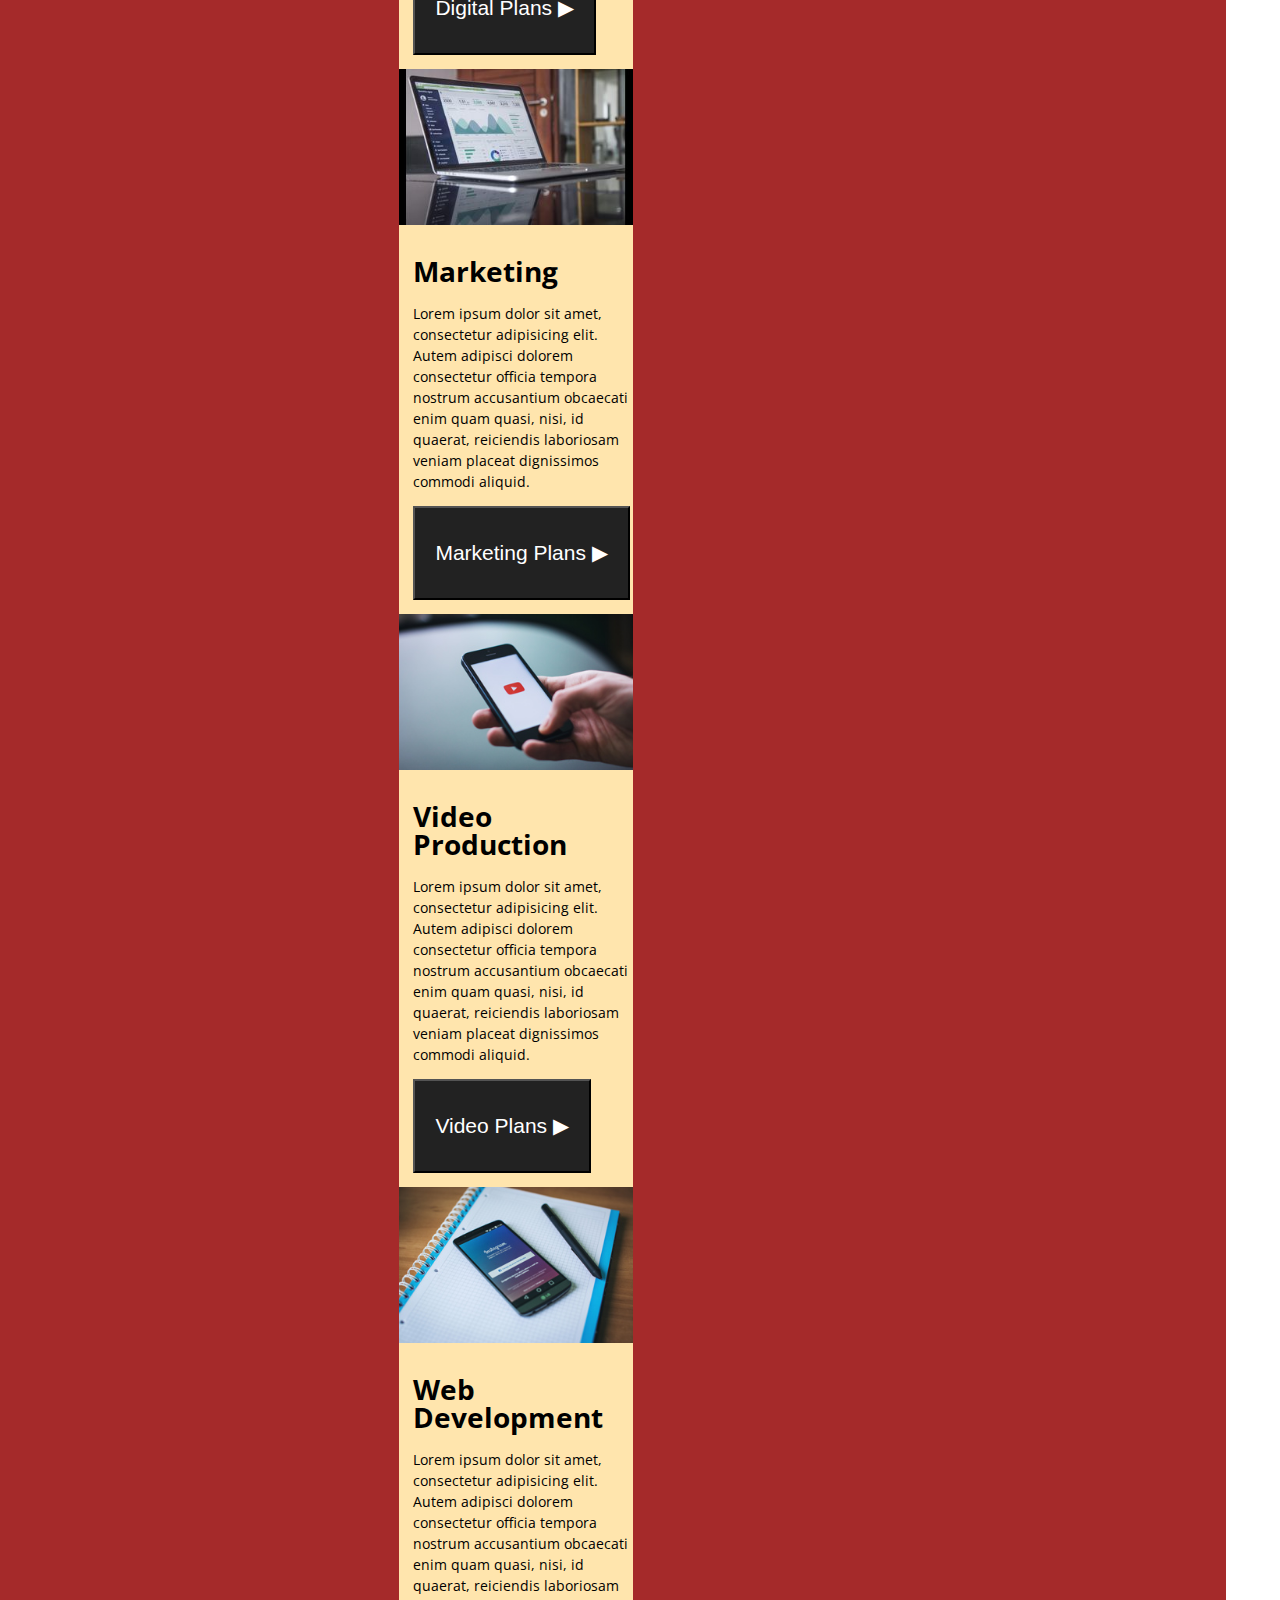
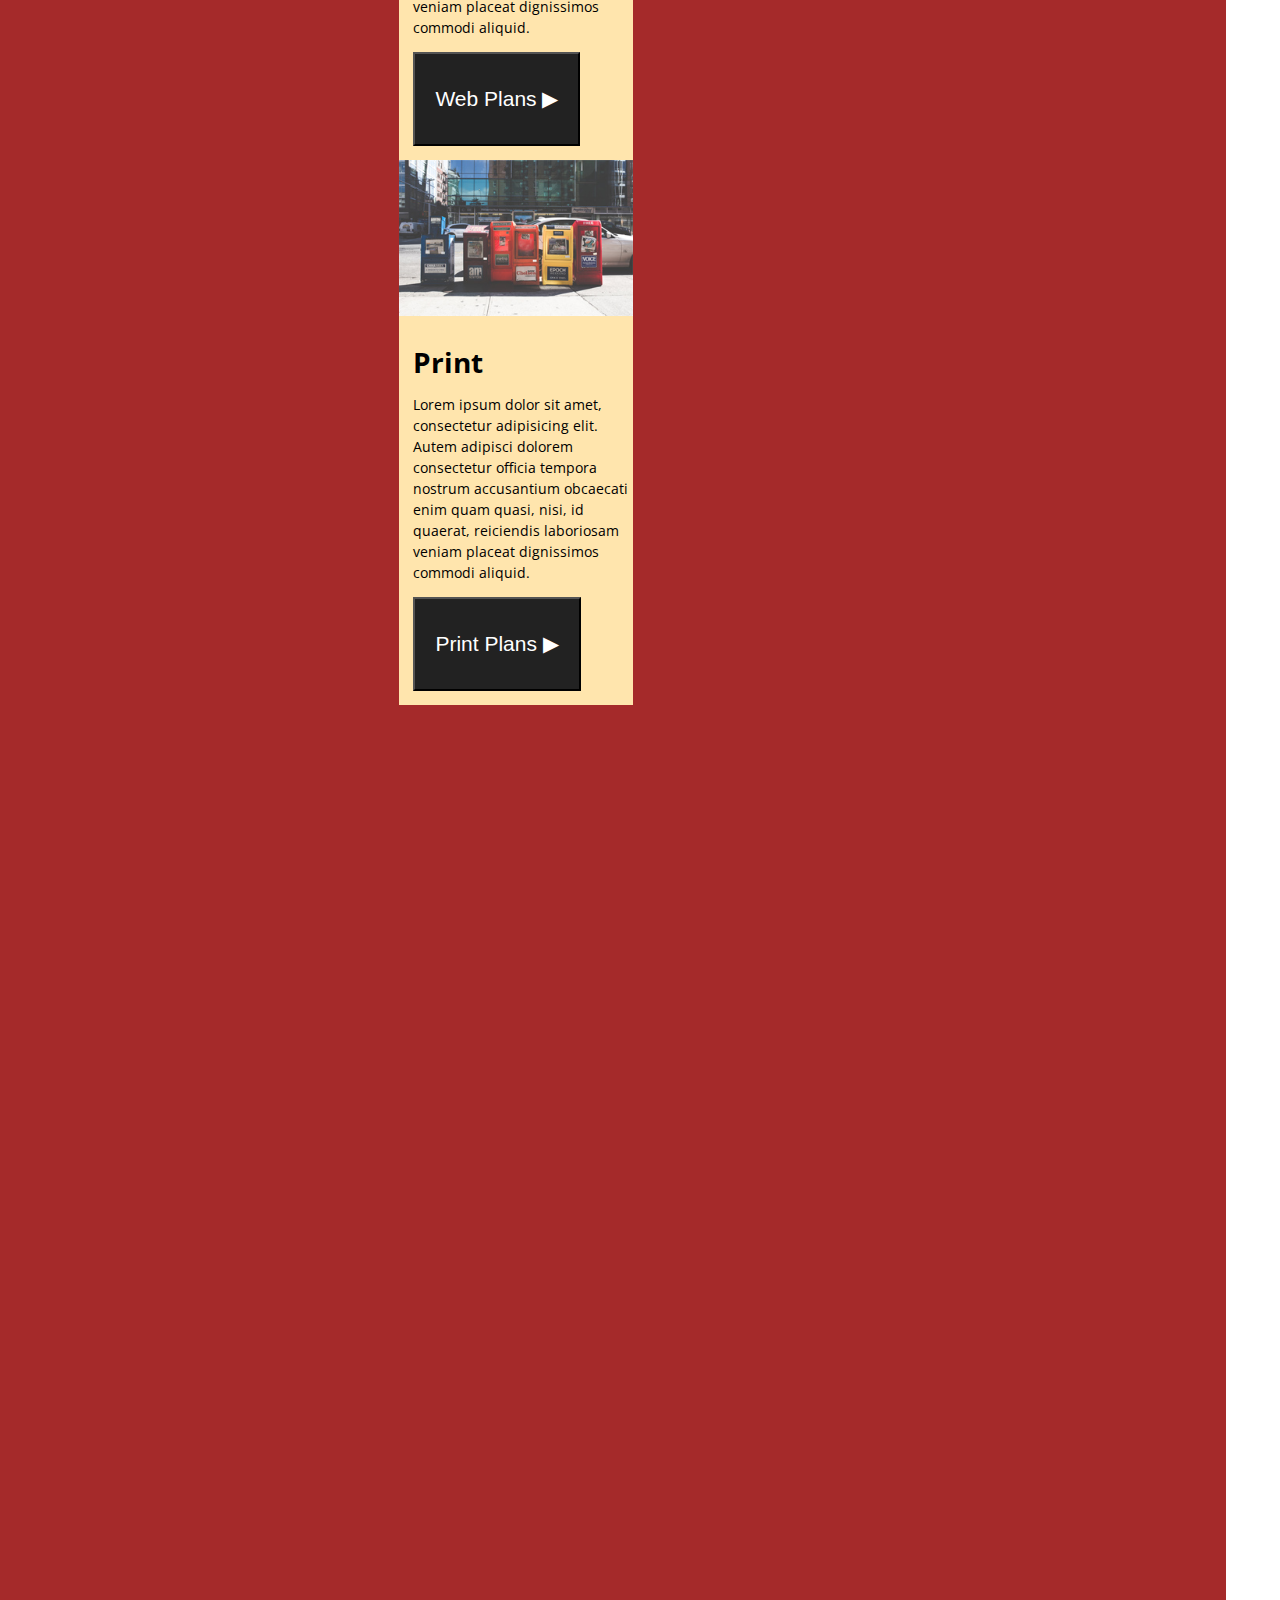
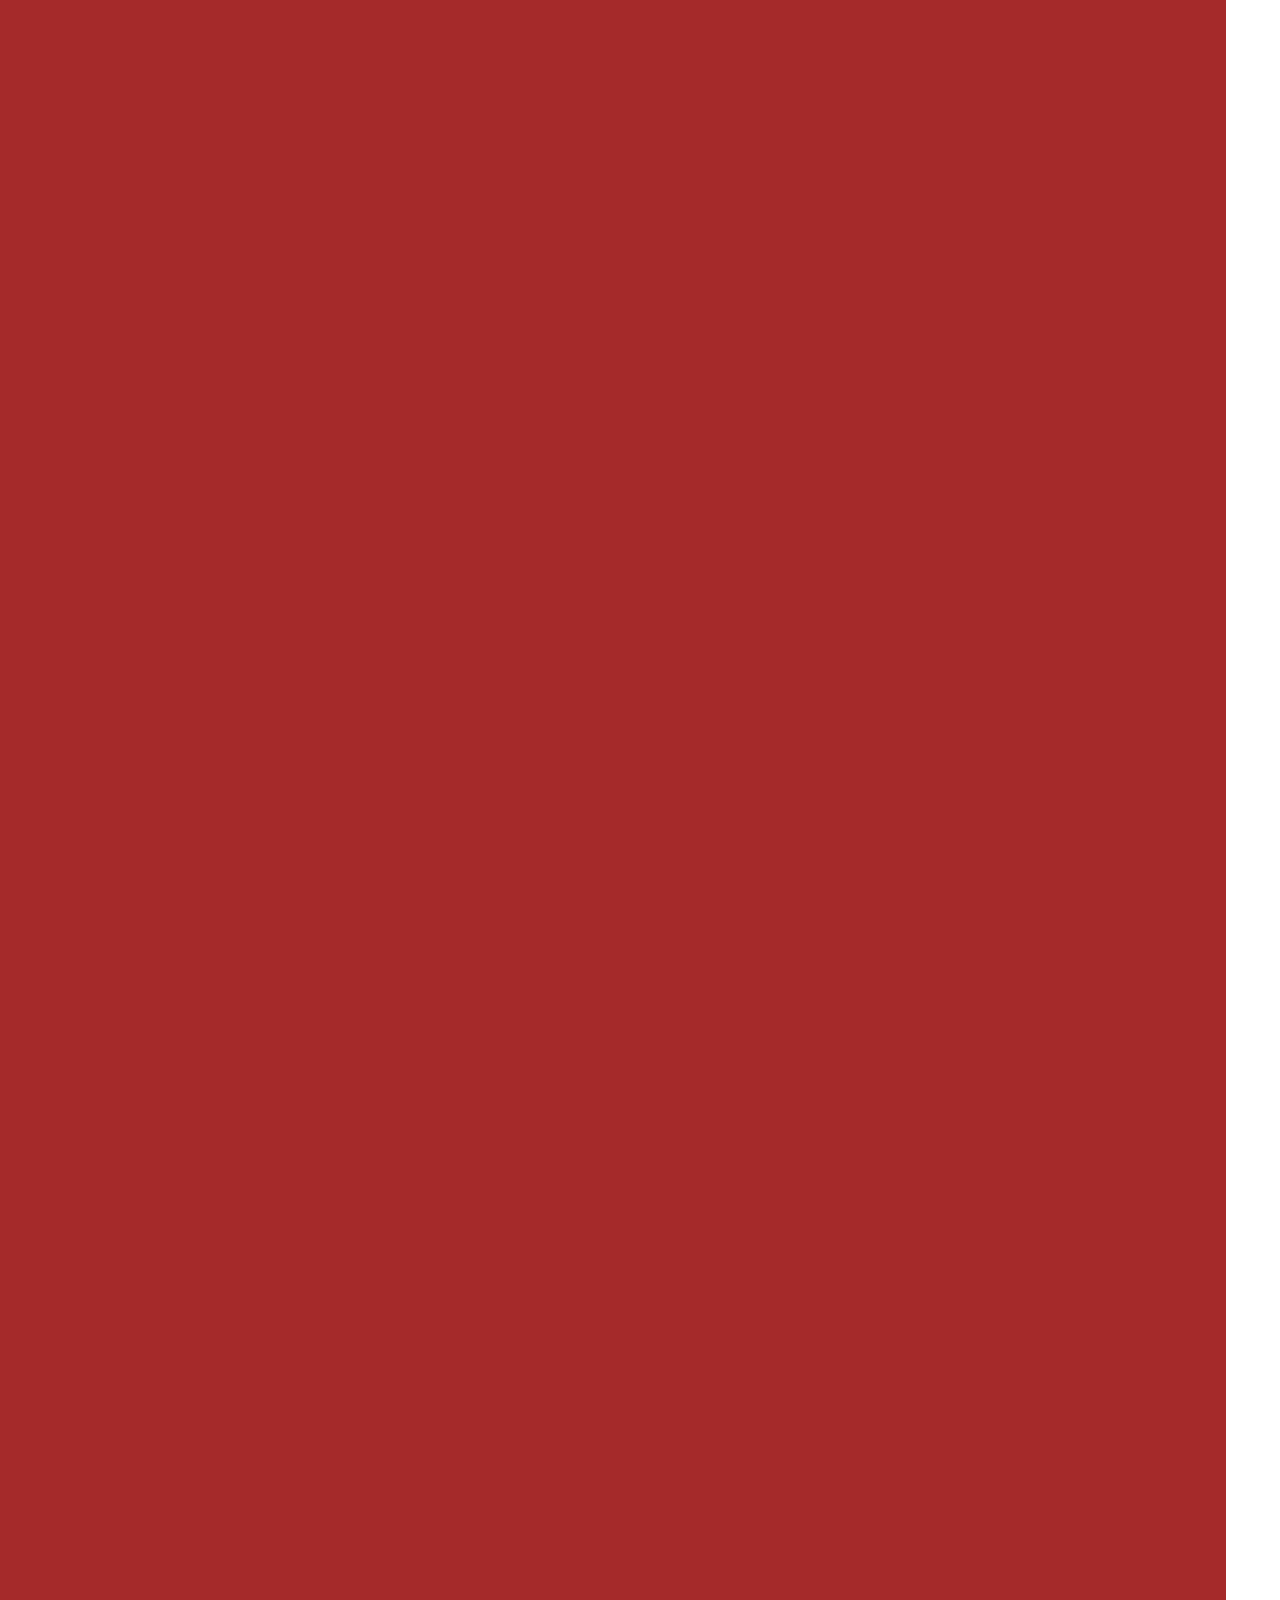
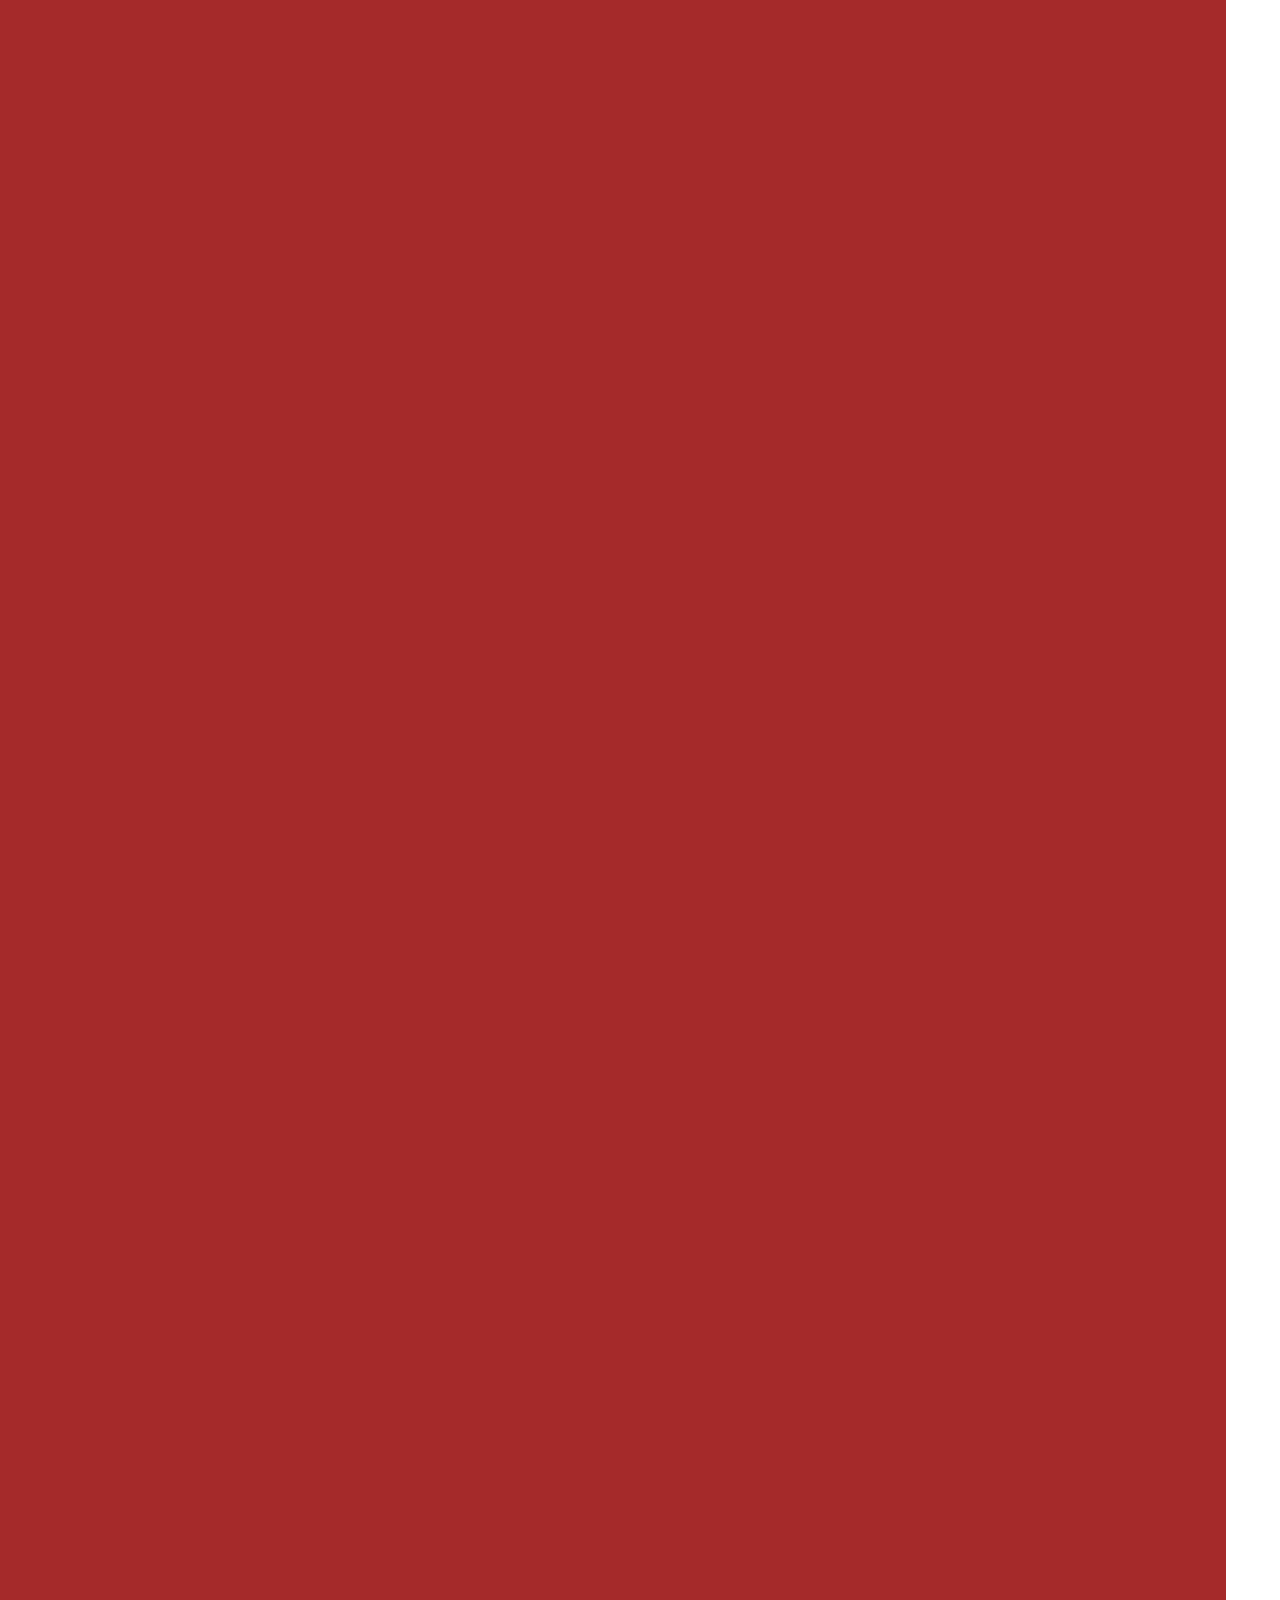
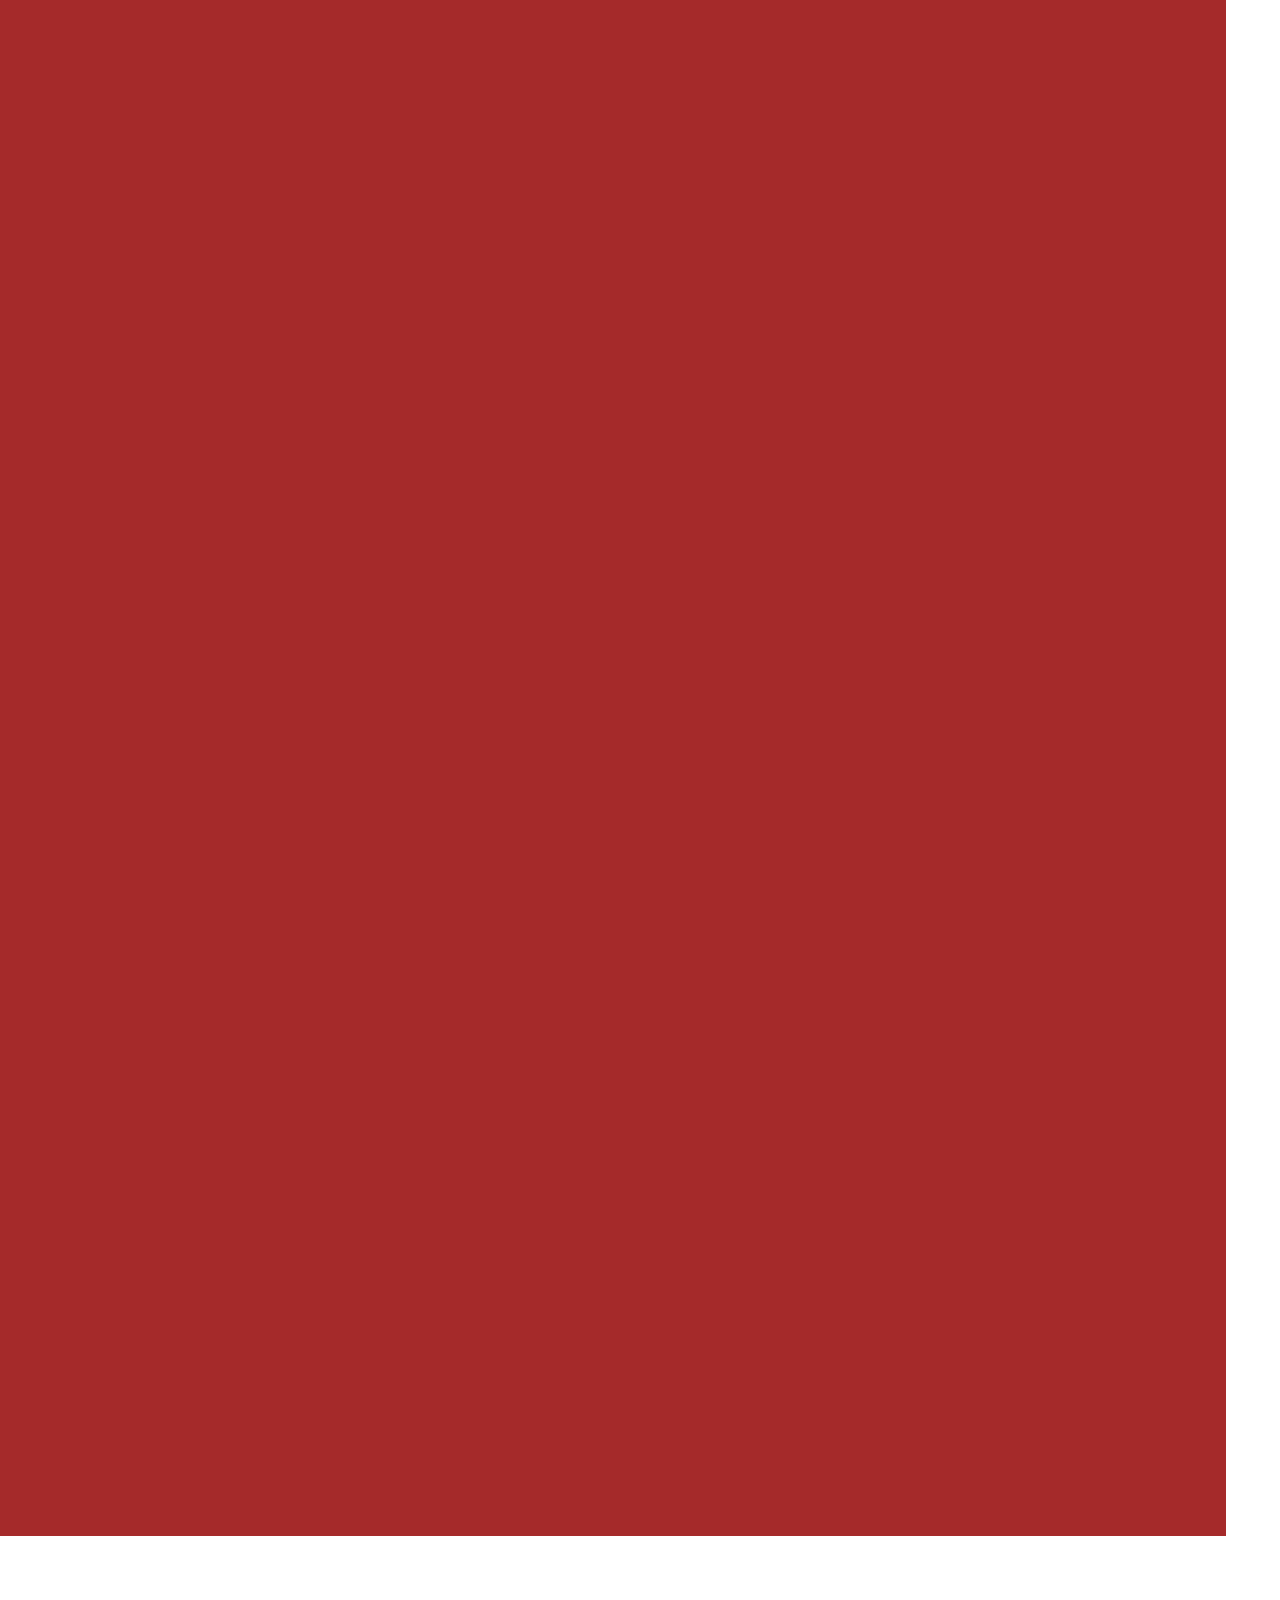
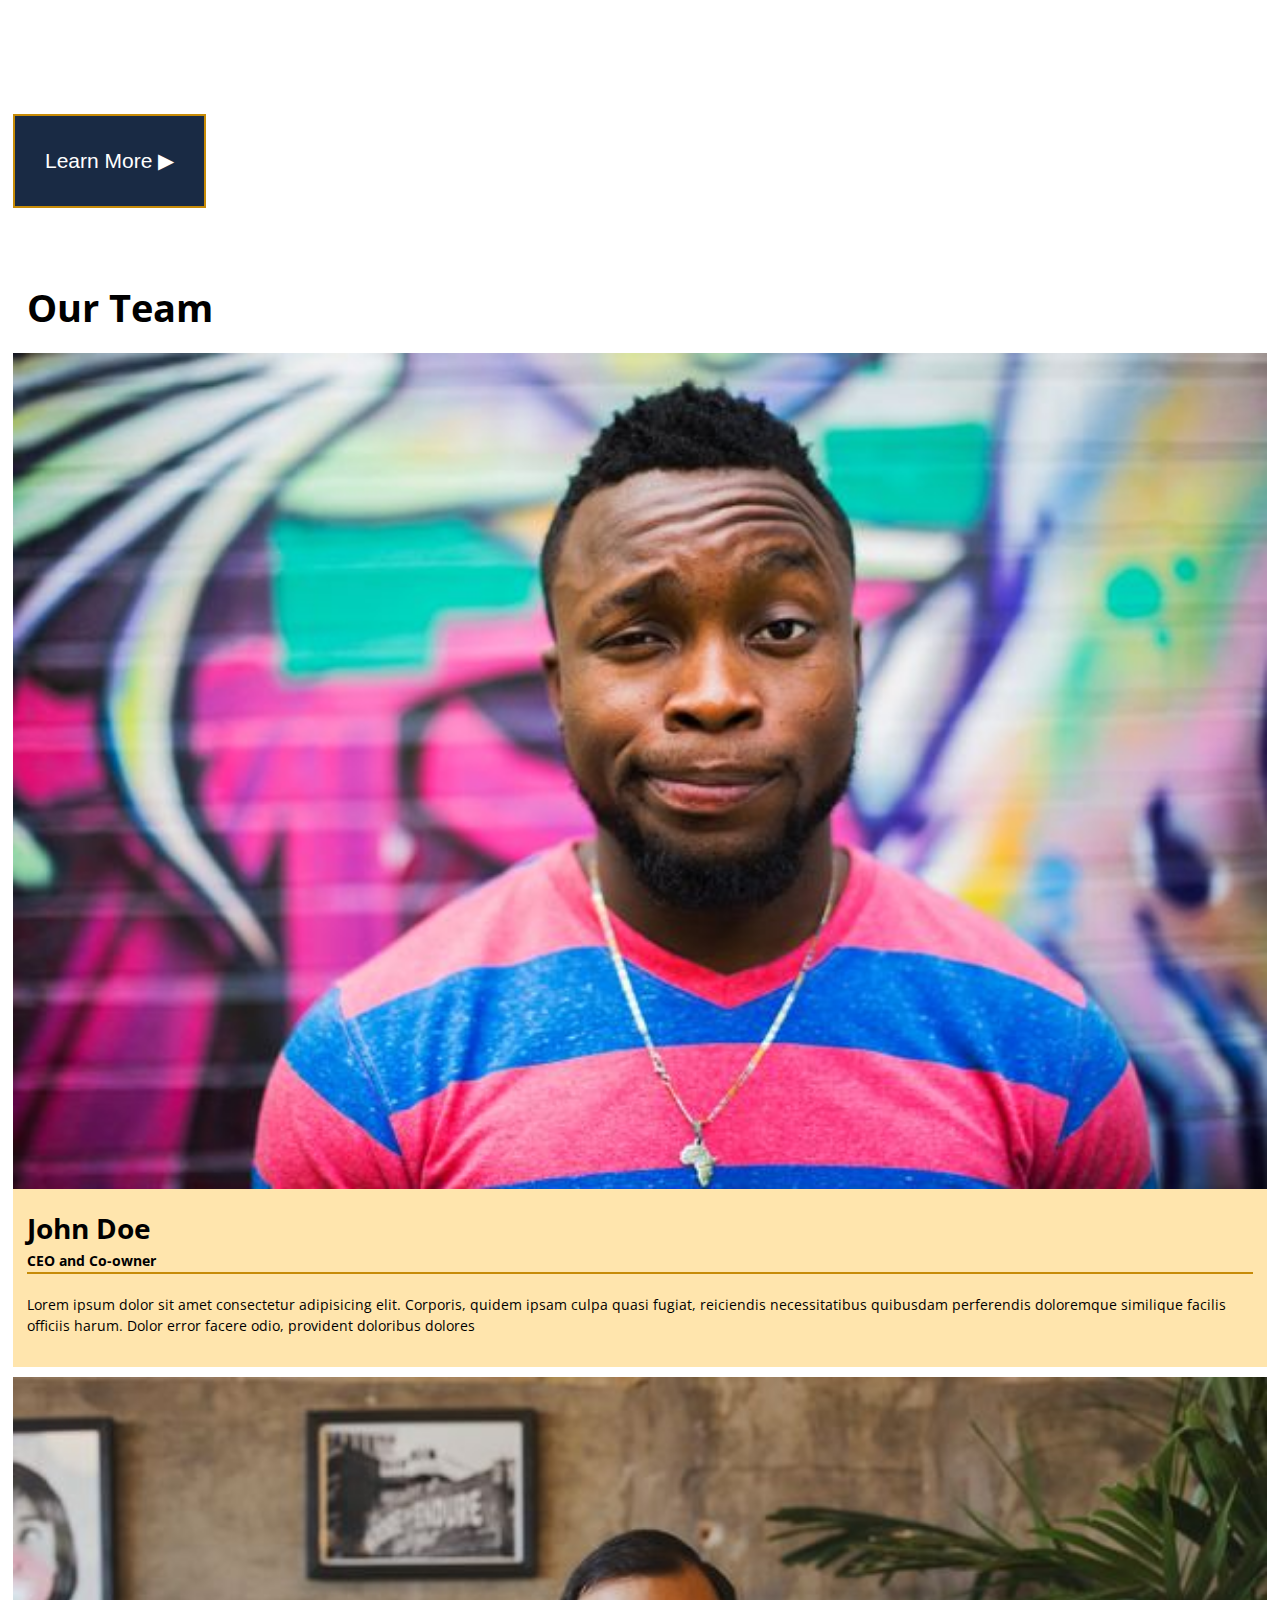
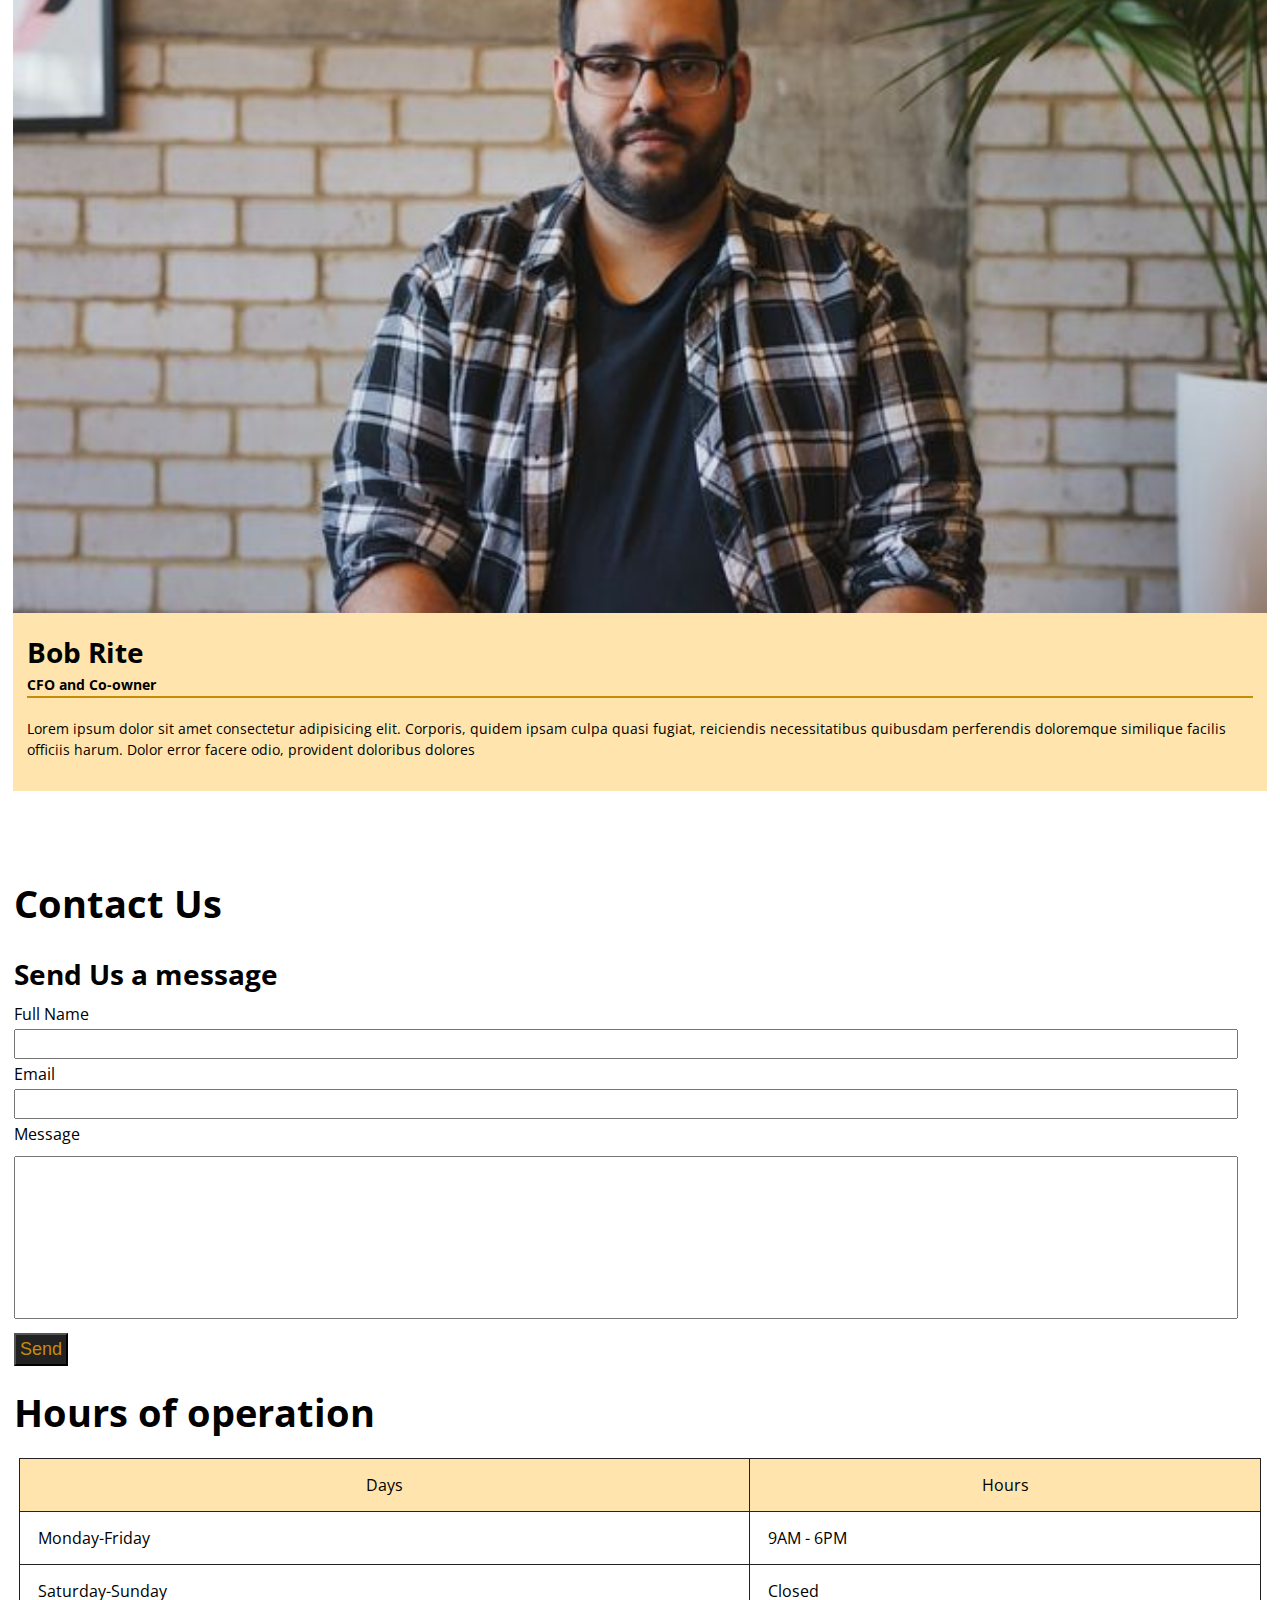
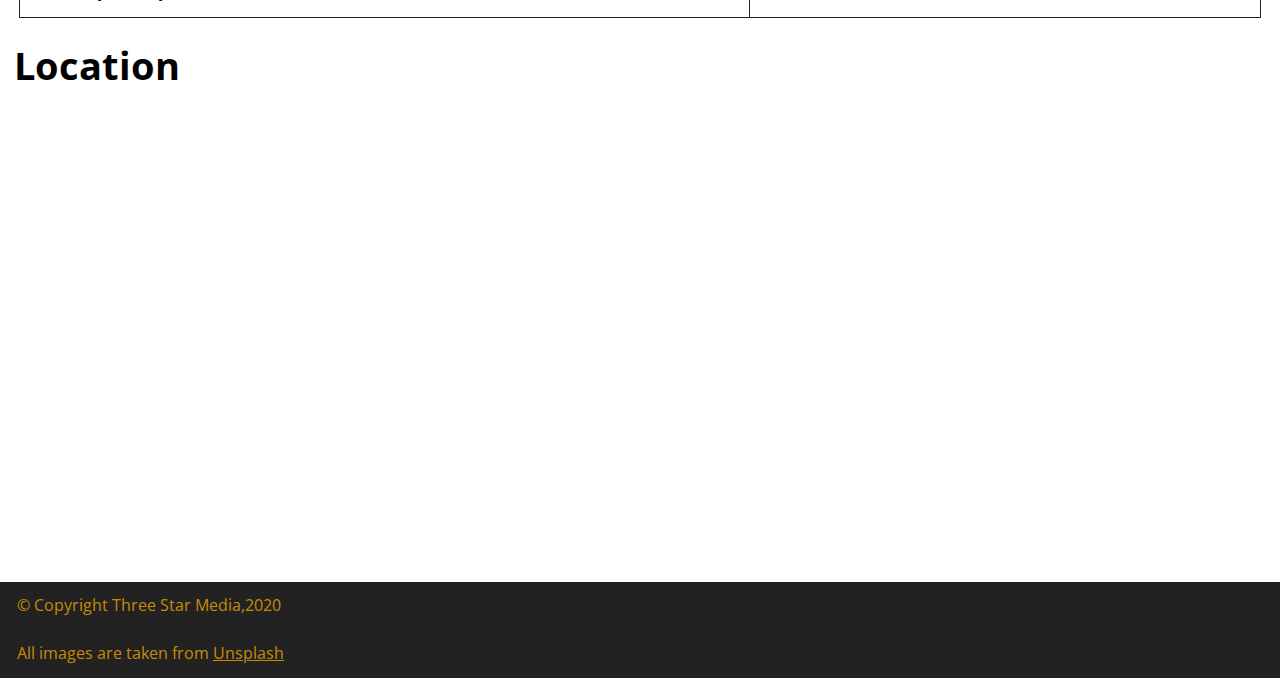
==== commit 57e30e5f: "desktop" ====
--- a/final-project/index.html
+++ b/final-project/index.html
@@ -50,13 +50,15 @@
 
     <main>
         <section class="section-about"> 
-            <div class="about-container">
-                <img src="img/about-us.jpg" alt="about-us">
-                    <div class="section-info">
-                        <h2>About Us</h2>
-                        <p>Lorem ipsum dolor sit amet, consectetur adipisicing elit. Autem adipisci dolorem consectetur officia tempora nostrum accusantium obcaecati enim quam quasi, nisi, id quaerat, reiciendis laboriosam veniam placeat dignissimos commodi aliquid.</p>
-                        <p>Lorem ipsum dolor sit amet, consectetur adipisicing elit. Autem adipisci dolorem consectetur officia tempora nostrum accusantium obcaecati enim quam quasi, nisi, id quaerat, reiciendis laboriosam veniam placeat dignissimos commodi aliquid.</p>
-                    </div>
+            <div class="section-container">
+                <div class="about-container">
+                    <img src="img/about-us.jpg" alt="about-us">
+                        <div class="section-info">
+                            <h2>About Us</h2>
+                            <p>Lorem ipsum dolor sit amet, consectetur adipisicing elit. Autem adipisci dolorem consectetur officia tempora nostrum accusantium obcaecati enim quam quasi, nisi, id quaerat, reiciendis laboriosam veniam placeat dignissimos commodi aliquid.</p>
+                            <p>Lorem ipsum dolor sit amet, consectetur adipisicing elit. Autem adipisci dolorem consectetur officia tempora nostrum accusantium obcaecati enim quam quasi, nisi, id quaerat, reiciendis laboriosam veniam placeat dignissimos commodi aliquid.</p>
+                        </div>
+                </div>
             </div>
 
         </section><!-- end section-about--> 
--- a/final-project/css/main.css
+++ b/final-project/css/main.css
@@ -126,6 +126,7 @@
 .header-welcome h1{
     font-size: 71px;
     line-height: 98px;
+    margin-bottom:34px ;
     font-weight: bold;
     color: white;
 }
@@ -402,4 +403,96 @@
 
 footer a{
     color: #c78b07;
+}
+
+@media only screen and (min-width:  1200px) {
+ 
+nav{
+    display: flex;
+    justify-content: space-around;
+    align-items:center;
+    background-color: blueviolet;
+    
+}
+
+nav ul{
+    display: flex;
+    justify-content: space-between;
+    background-color: #a10f0f;
+    padding-right: 80px;
+    align-items: center;
+}
+
+.menu-logo {
+
+    background-color: #222222;
+    flex-basis: 5%;
+    padding:10px;
+}
+
+.header-welcome{
+    width: 1200px;
+}
+.header-welcome h1{
+    font-size: 91px;
+    line-height: 112px;
+}
+.header-welcome p{
+    font-size: 16px;
+    line-height: 24px;
+}
+.header-welcome button{
+    font-size: 24px;
+}
+/*------------About Us---------------*/
+.section-container{  
+    margin: 0 auto; 
+    display: flex;
+    justify-content: center;
+    align-items: center;
+}
+
+
+.about-container{
+    width:1200px ;
+    display: grid;
+    grid-template-columns: repeat(2,1fr);
+    grid-gap: 16px;
+    justify-content: center;
+    align-items: center;
+  
+}
+
+.section-info h2{
+    font-size: 54px;
+}
+
+.section-info p{
+    font-size: 16px;
+    line-height: 24px;
+
+}
+/*-----------Services------------------*/
+.section-services{
+    width:1200px ;
+    display:grid;
+    grid-template-columns:repeat(6,1fr);
+    grid-template-rows:repeat(3,1fr);
+    background-color: brown;
+}
+.section-services h2{
+    grid-column:1/3;
+}
+
+.section-services .services .marketing{
+    grid-column:1/4;
+    grid-row:2/3;
+}
+
+.section-services .services .video{
+    grid-column:4/7;
+    grid-row:2/3;
+}
+
+
 }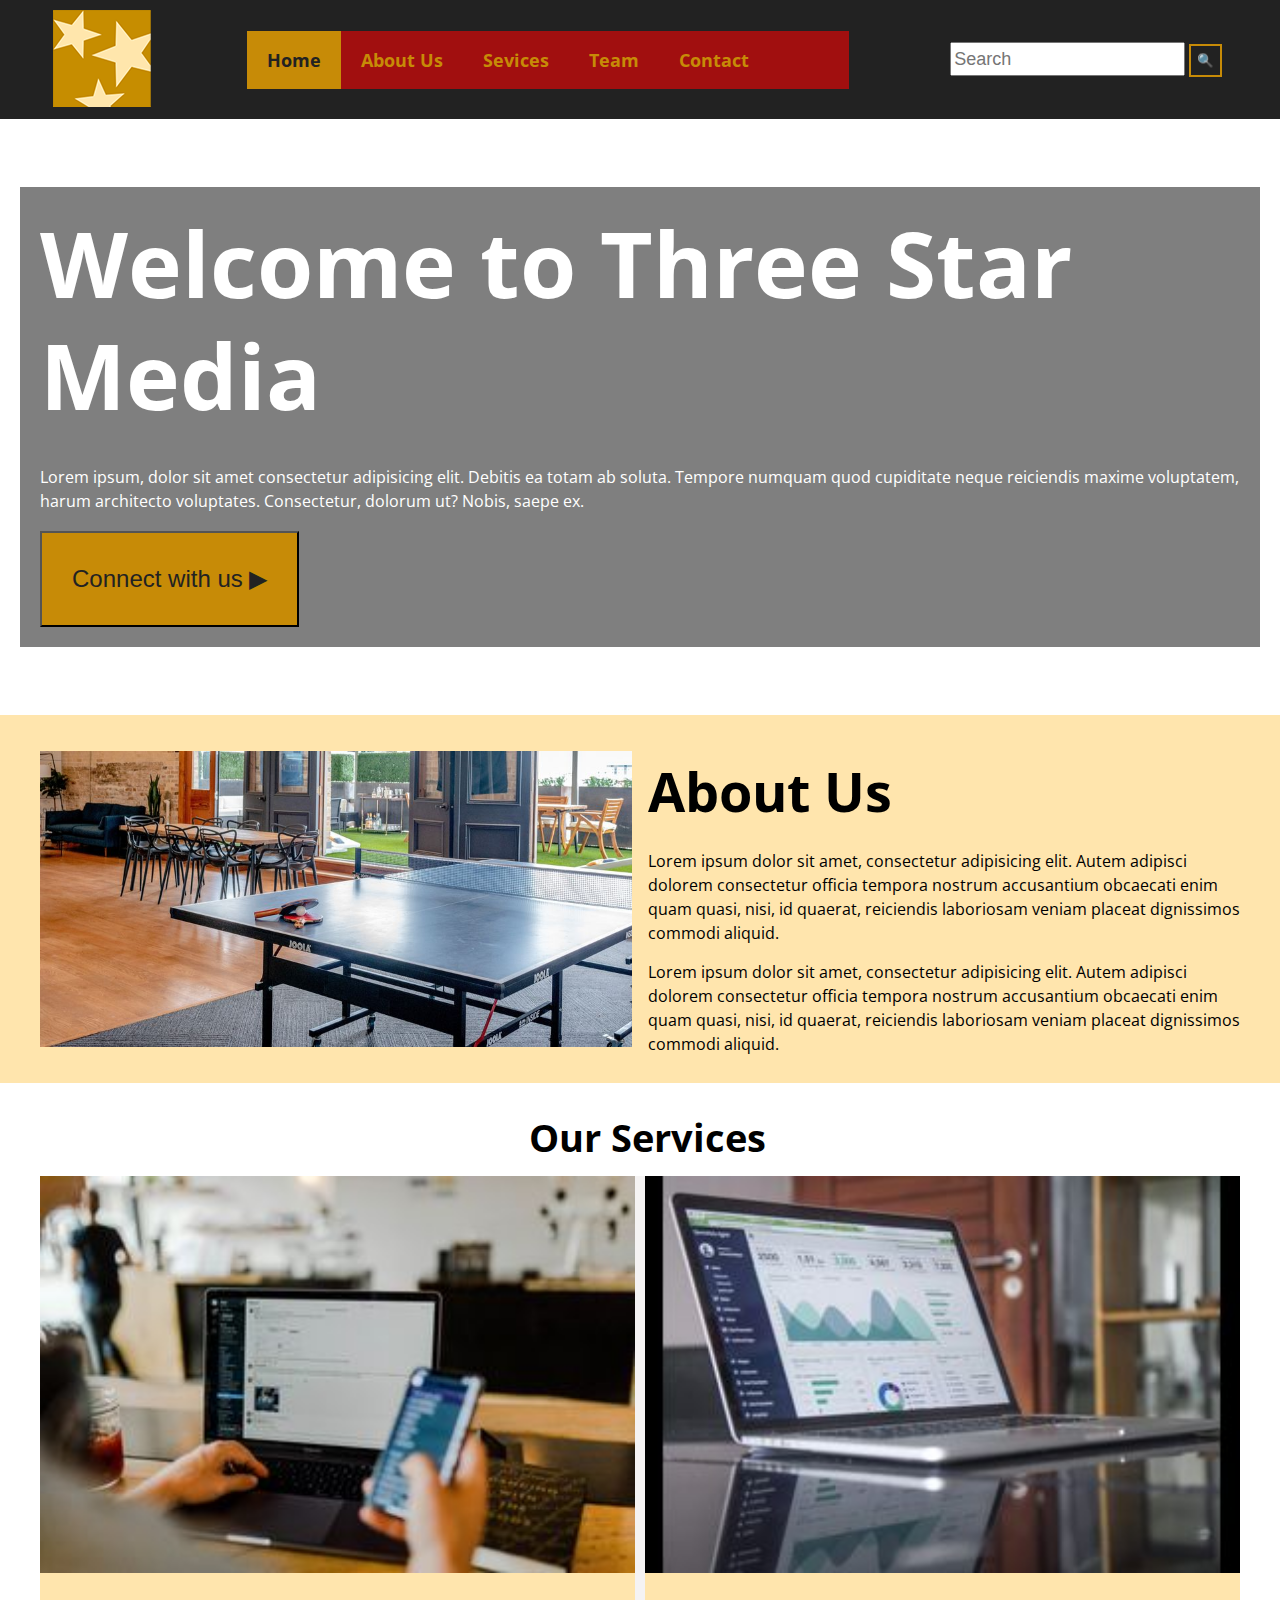
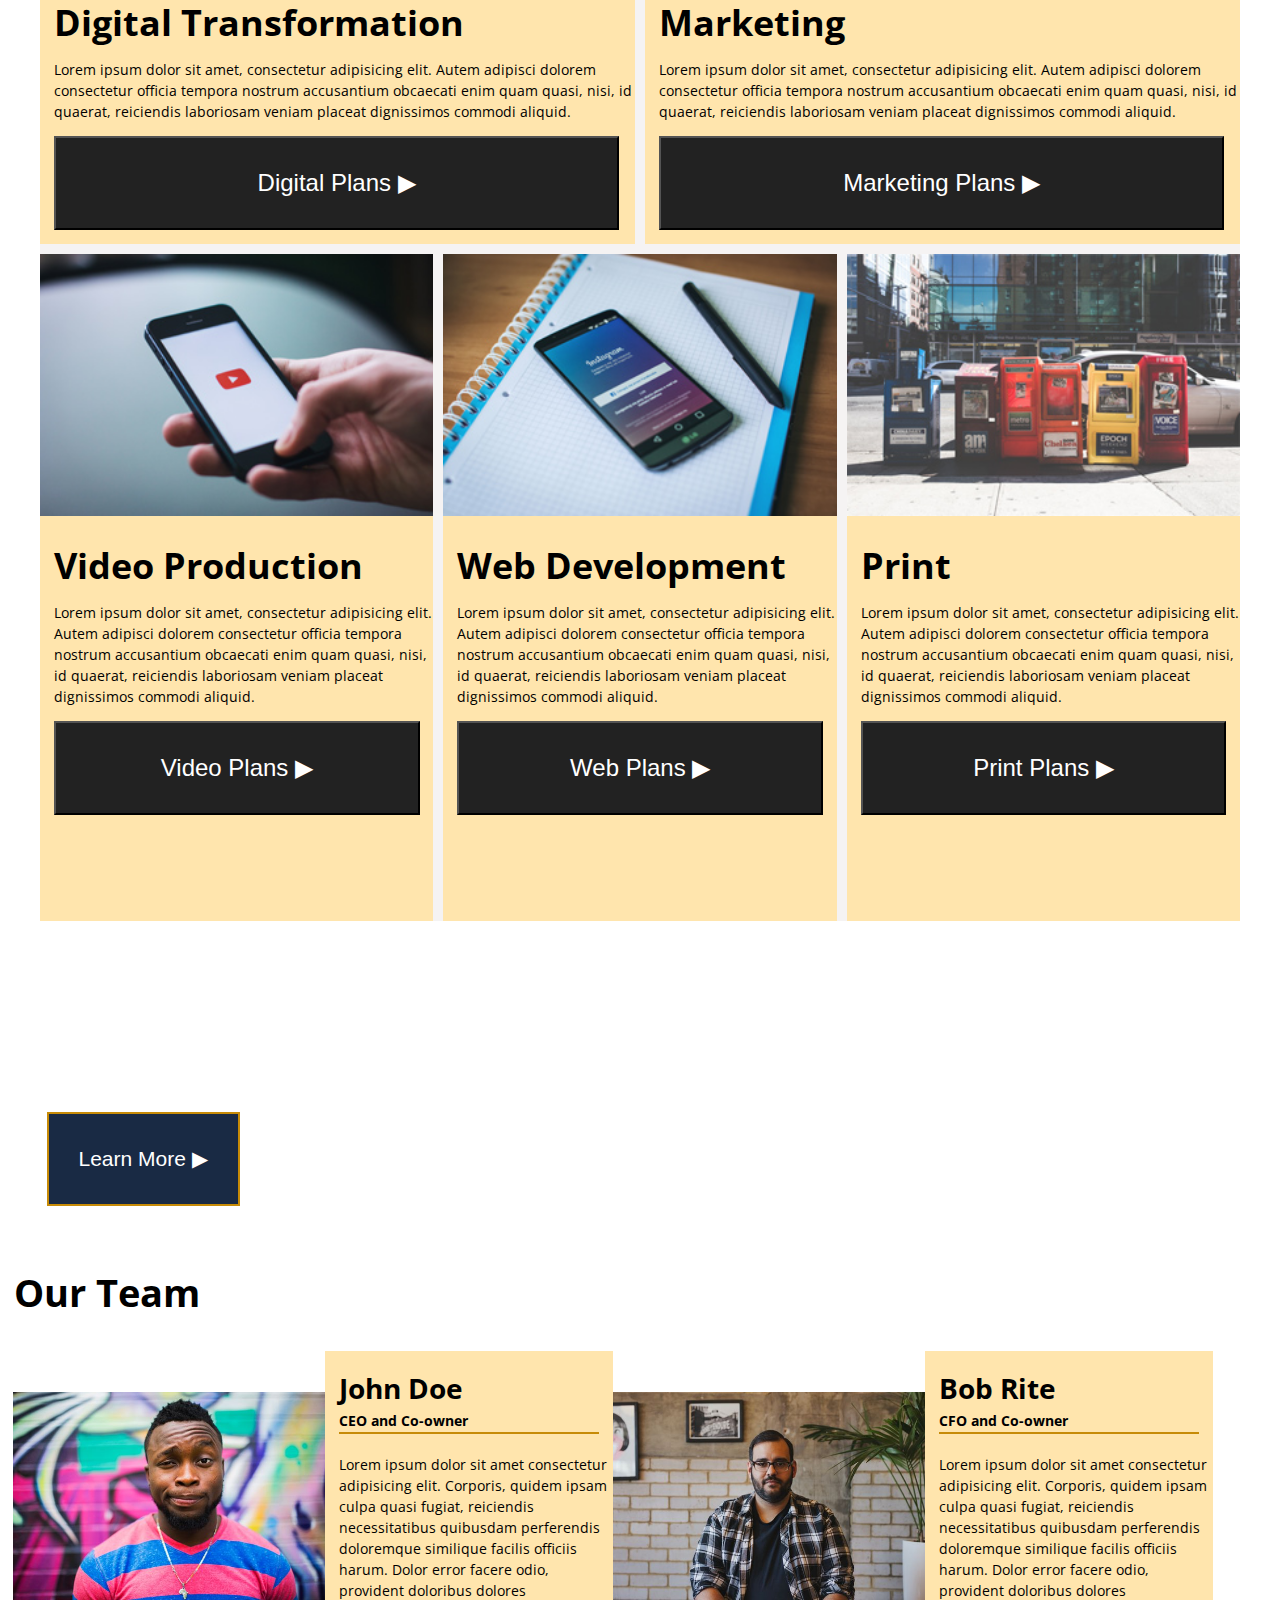
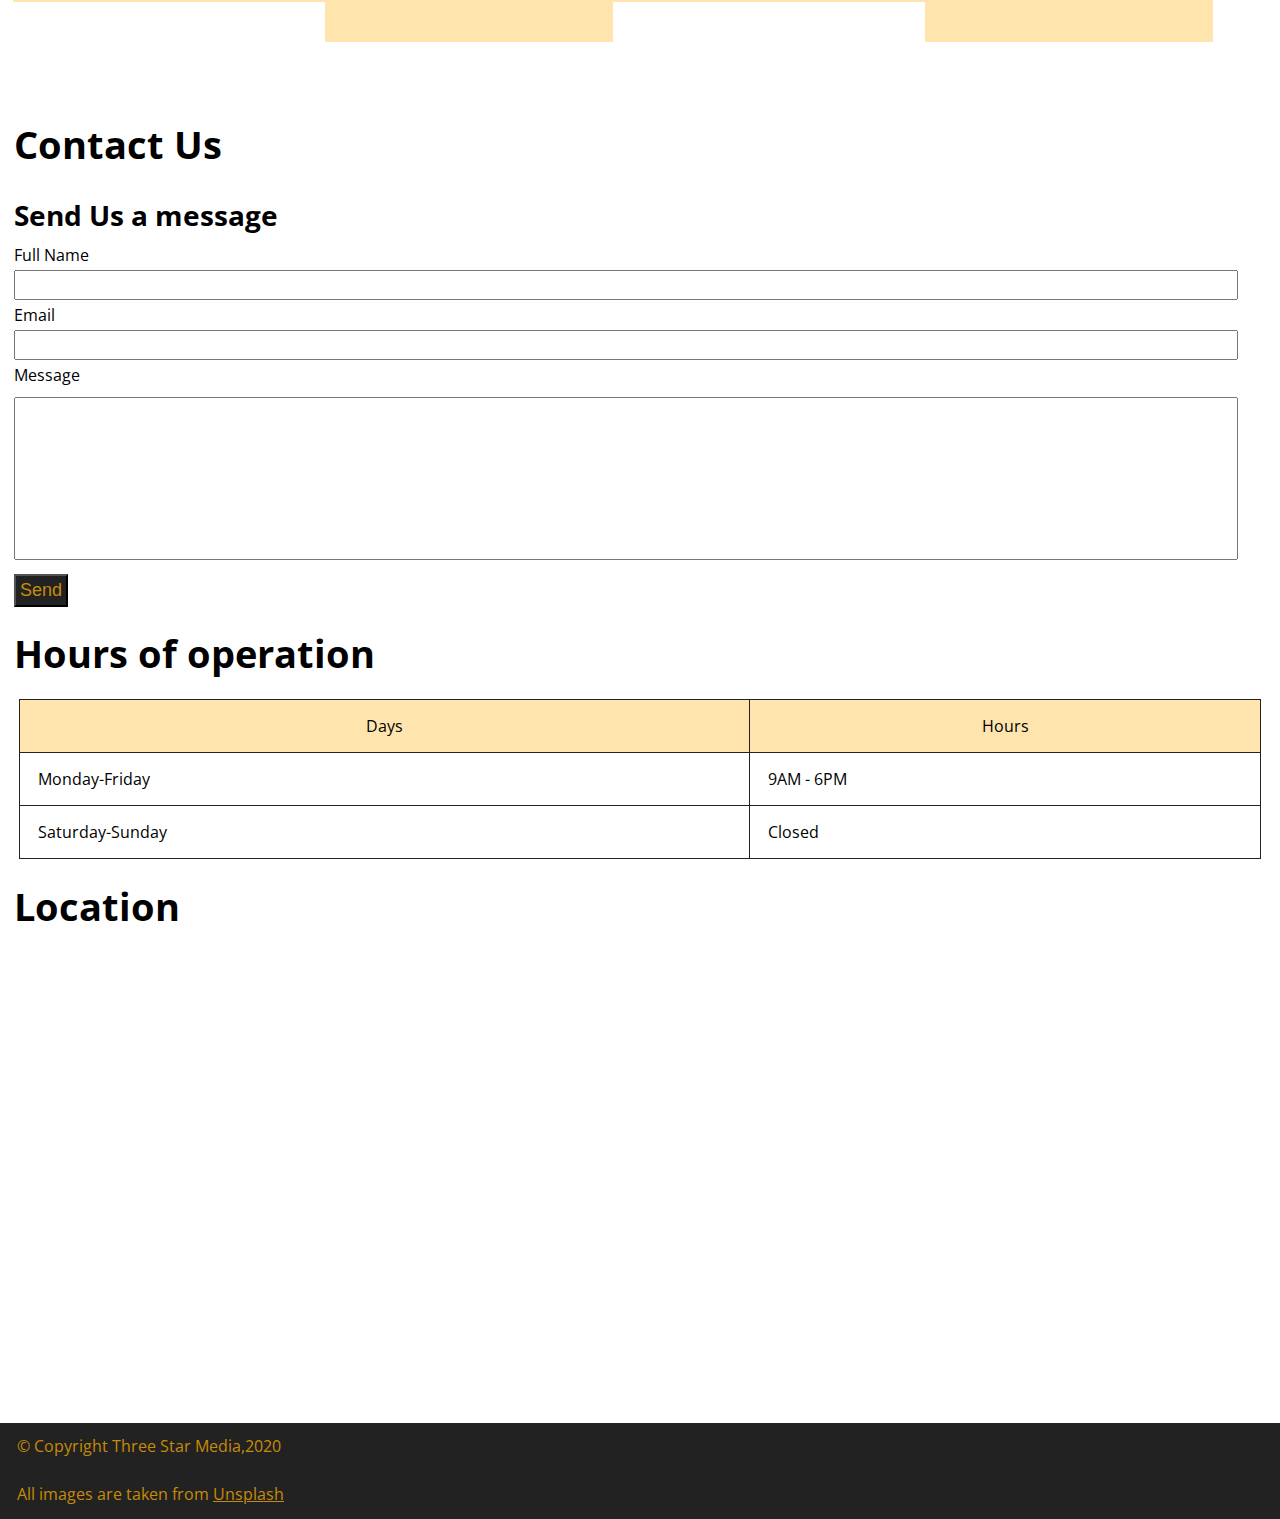
==== commit b906152c: "Team" ====
--- a/final-project/index.html
+++ b/final-project/index.html
@@ -64,8 +64,10 @@
         </section><!-- end section-about--> 
 
         <section class="section-services"> 
-            <h2>Our Services</h2>
-            <div class="services-container">
+            <div class="section-maincontainer">
+                <h2>Our Services</h2>
+                <div class="services-container">
+                
                 <div class="services digital">
                     <img src="img/digital.jpg" alt="digital">
                         <h3>Digital Transformation</h3>
@@ -102,7 +104,7 @@
                 </div>
             </div>
 
-
+            </div>
         </section><!-- end section-services-->
 
         <section class="section-vision"> 
@@ -114,8 +116,8 @@
         </section><!-- end section-vision-->
 
         <section class="section-team"> 
+            <h2>Our Team</h2>
             <div class="team-container">
-                <h2>Our Team</h2>
                 <div class="img ceo" > 
                     <img src="img/john.jpg" alt="ceo">   
                 </div>
--- a/final-project/css/main.css
+++ b/final-project/css/main.css
@@ -179,7 +179,7 @@
     padding:13px;
 }
 
-.section-services h2{
+.section-services .section-maincontainer h2{
     font-size: 38px;
     font-weight: bold;
     padding-top:29px;
@@ -473,26 +473,121 @@
 
 }
 /*-----------Services------------------*/
-.section-services{
-    width:1200px ;
+.section-maincontainer{
+    margin: 0 auto; 
+    display: flex;
+    justify-content: center;
+    align-items: center;
+    flex-direction: column;
+    align-content: flex-start;
+}
+
+.section-maincontainer h2 {
+    font-size: 16px;
+    line-height: 24px;
+}
+
+.section-maincontainer h3 {
+    font-size: 36px;
+}
+
+.section-maincontainer button {
+    font-size: 24px;
+}
+
+
+.services-container{
+    width:1200px;
     display:grid;
     grid-template-columns:repeat(6,1fr);
-    grid-template-rows:repeat(3,1fr);
-    background-color: brown;
-}
-.section-services h2{
+    grid-template-rows:repeat(2,1fr);
+    background-color: rgb(245, 243, 243);
+    grid-gap: 10px;
+    
+}
+
+
+
+.section-services .services.digital{
+    grid-column:1/4;
+    grid-row:1/2;
+    
+}
+
+.section-services .services.digital button{ 
+    width: 95%;
+}
+
+
+.section-services .services.marketing{
+    grid-column:4/7;
+    grid-row:1/2;
+}
+
+.section-services .services.marketing button{ 
+    width: 95%;
+}
+
+.section-services .services.video{
     grid-column:1/3;
-}
-
-.section-services .services .marketing{
-    grid-column:1/4;
     grid-row:2/3;
 }
 
-.section-services .services .video{
-    grid-column:4/7;
+.section-services .services.video button{
+    width: 93%;
+}
+
+.section-services .services.webdevelop{
+    grid-column:3/5;
     grid-row:2/3;
 }
 
-
-}+.section-services .services.webdevelop button{
+    width: 93%;
+}
+.section-services .services.print{
+    grid-column:5/7;
+    grid-row:2/3;
+}
+
+.section-services .services.print button{
+    width: 93%;
+}
+
+/*--------------Vision-------------------*/
+
+.vision-container{
+    width: 1200px;
+    margin: 0 auto;
+
+}
+
+/*------------Team---------------------*/
+
+.team-container{
+    
+    width: 1200px;
+    display: flex;
+    flex-direction: row;
+    align-items: center  ;
+    justify-content: center;
+}
+
+.team-container .img.ceo{
+ flex-basis: 150%;   
+}
+
+.team-container .team.ceo{
+    flex-grow:150%;    
+   }
+   
+   .team-container .img.cfo{
+    flex-basis: 150%;   
+   }
+   
+   .team-container .team.cfo{
+       flex-grow:25%;    
+      }
+
+
+}
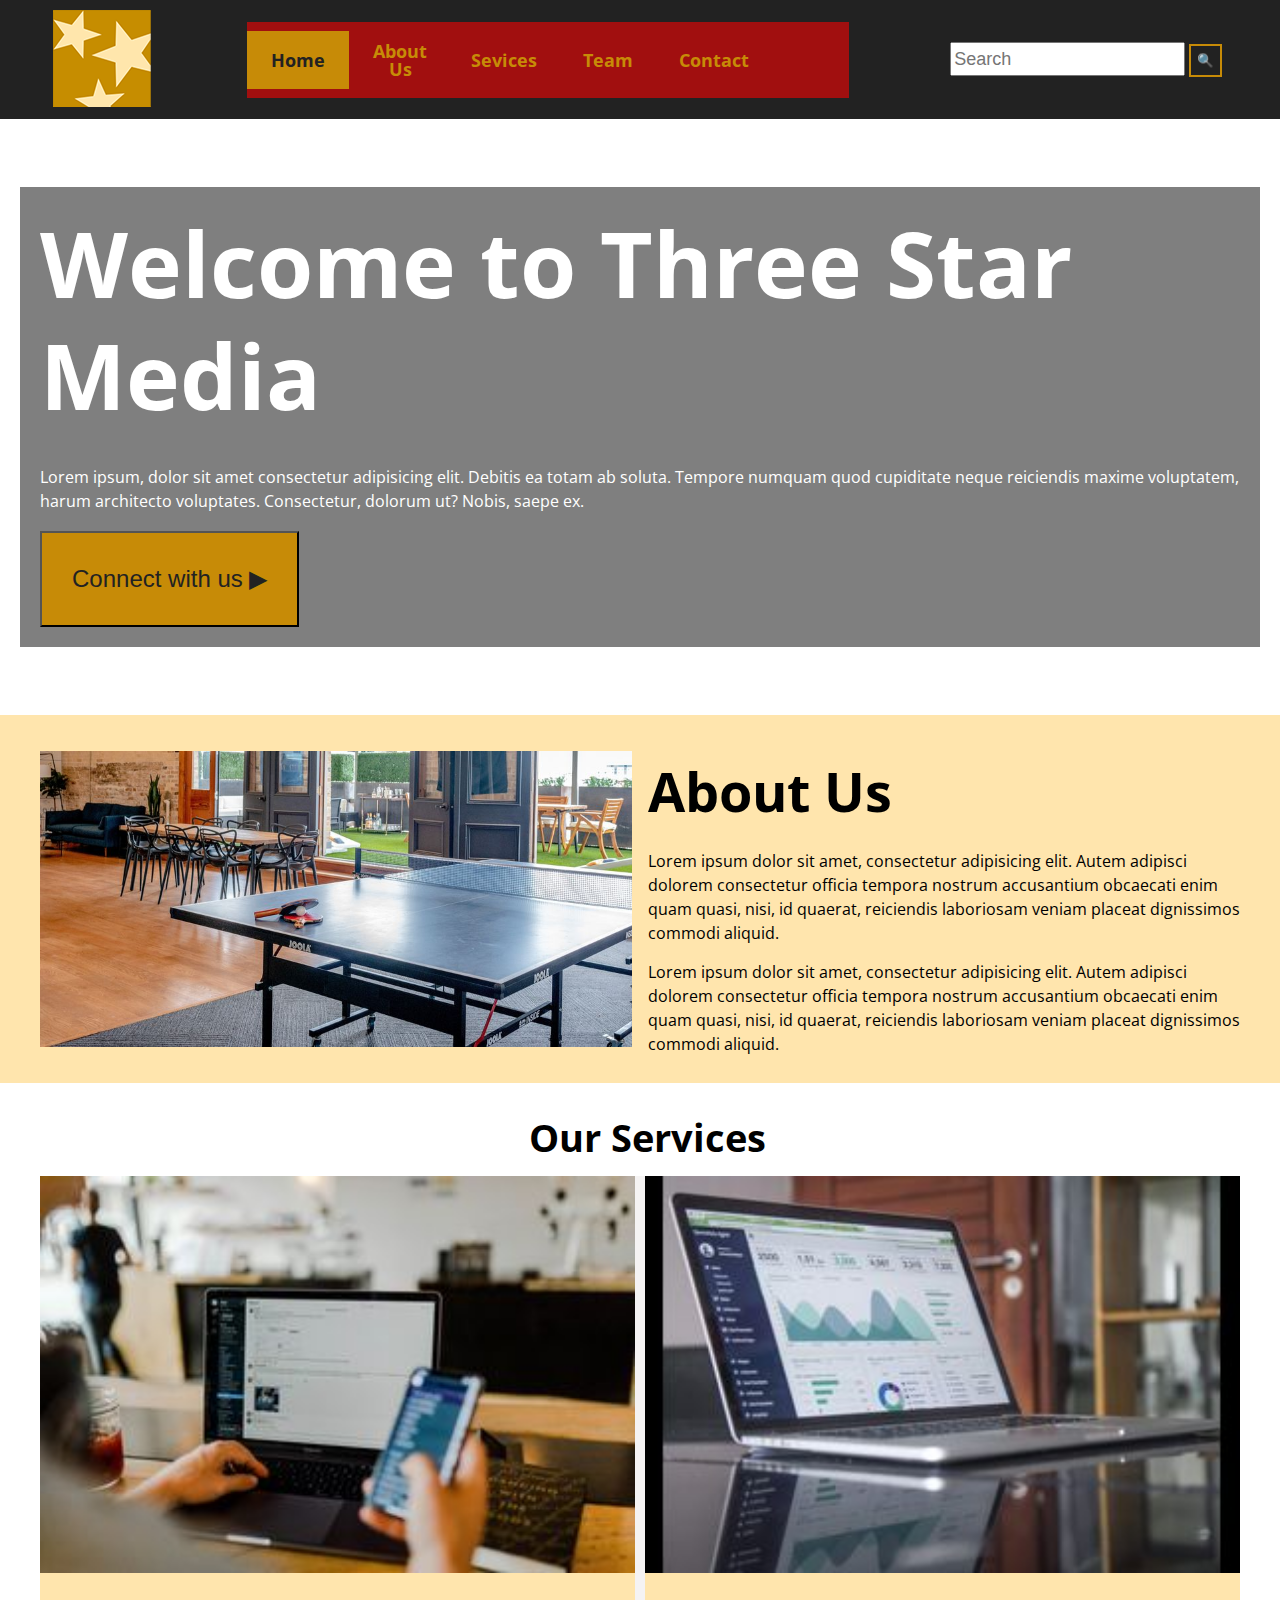
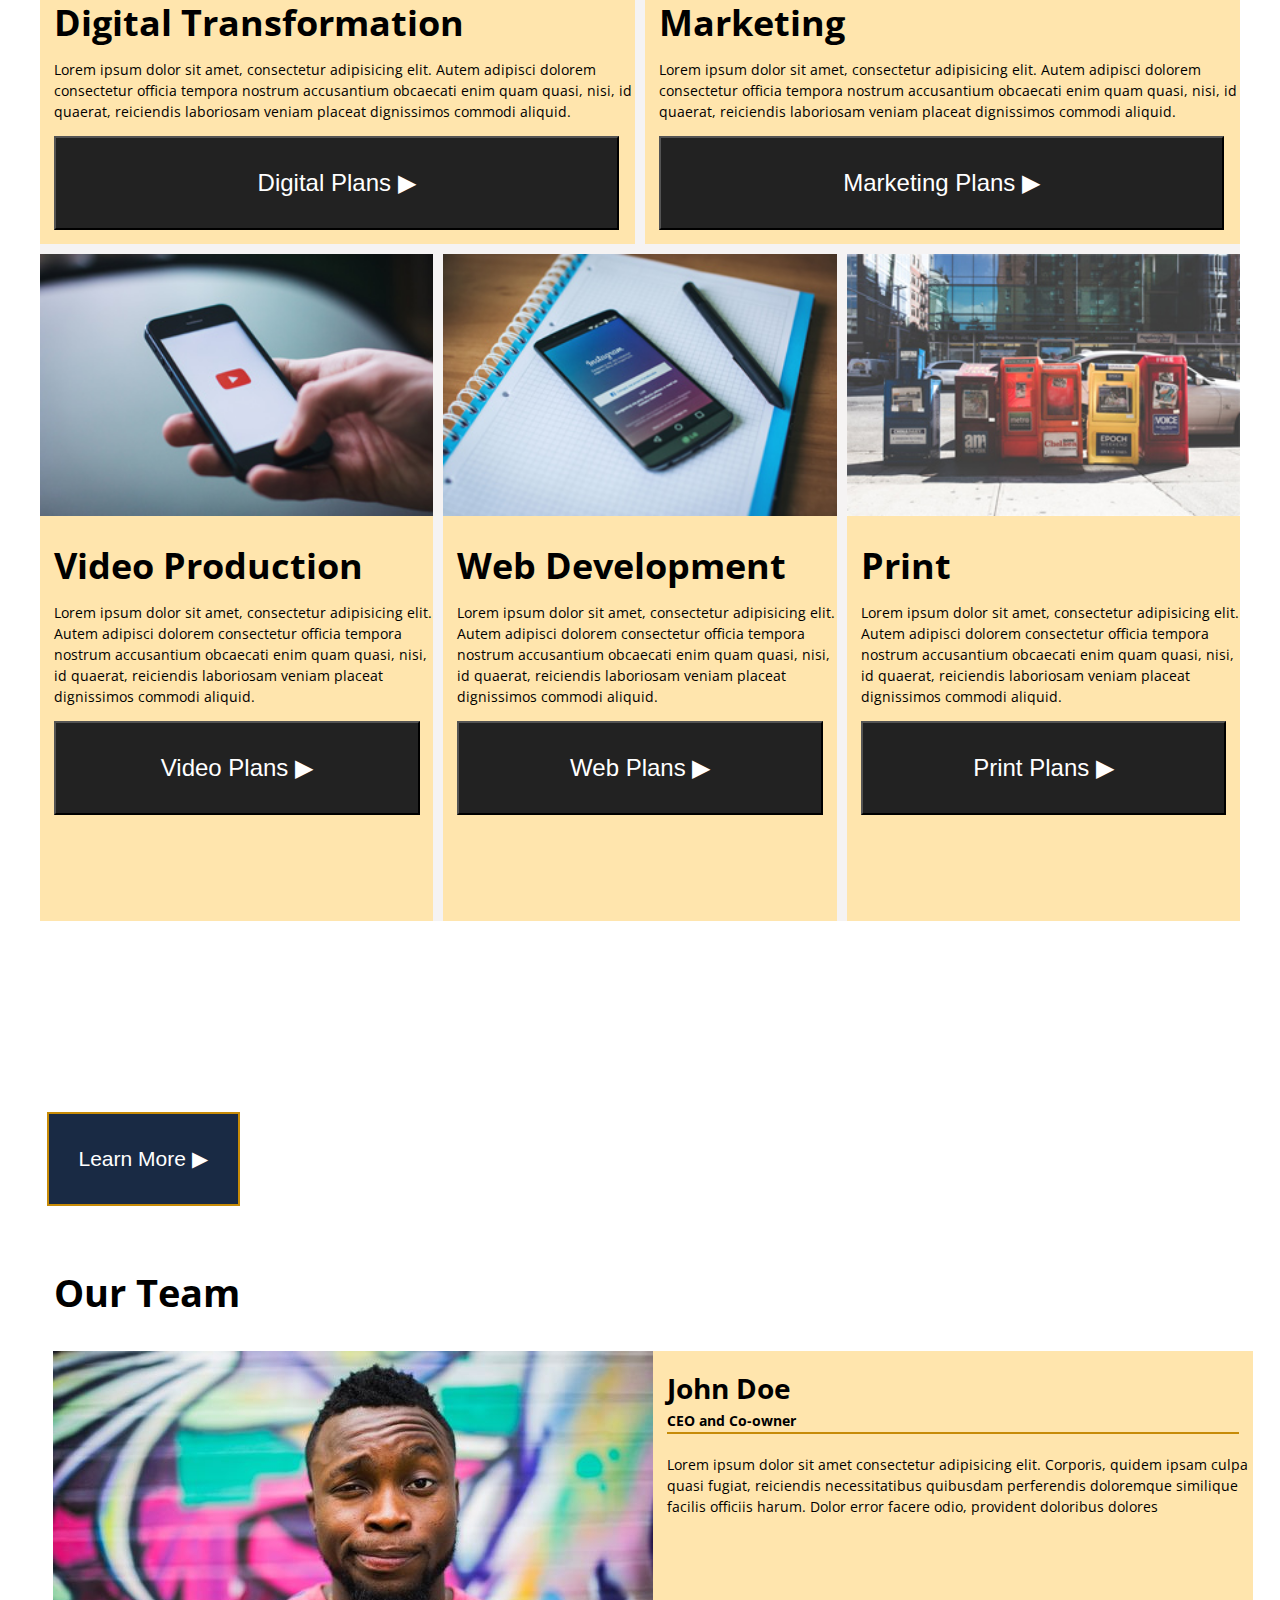
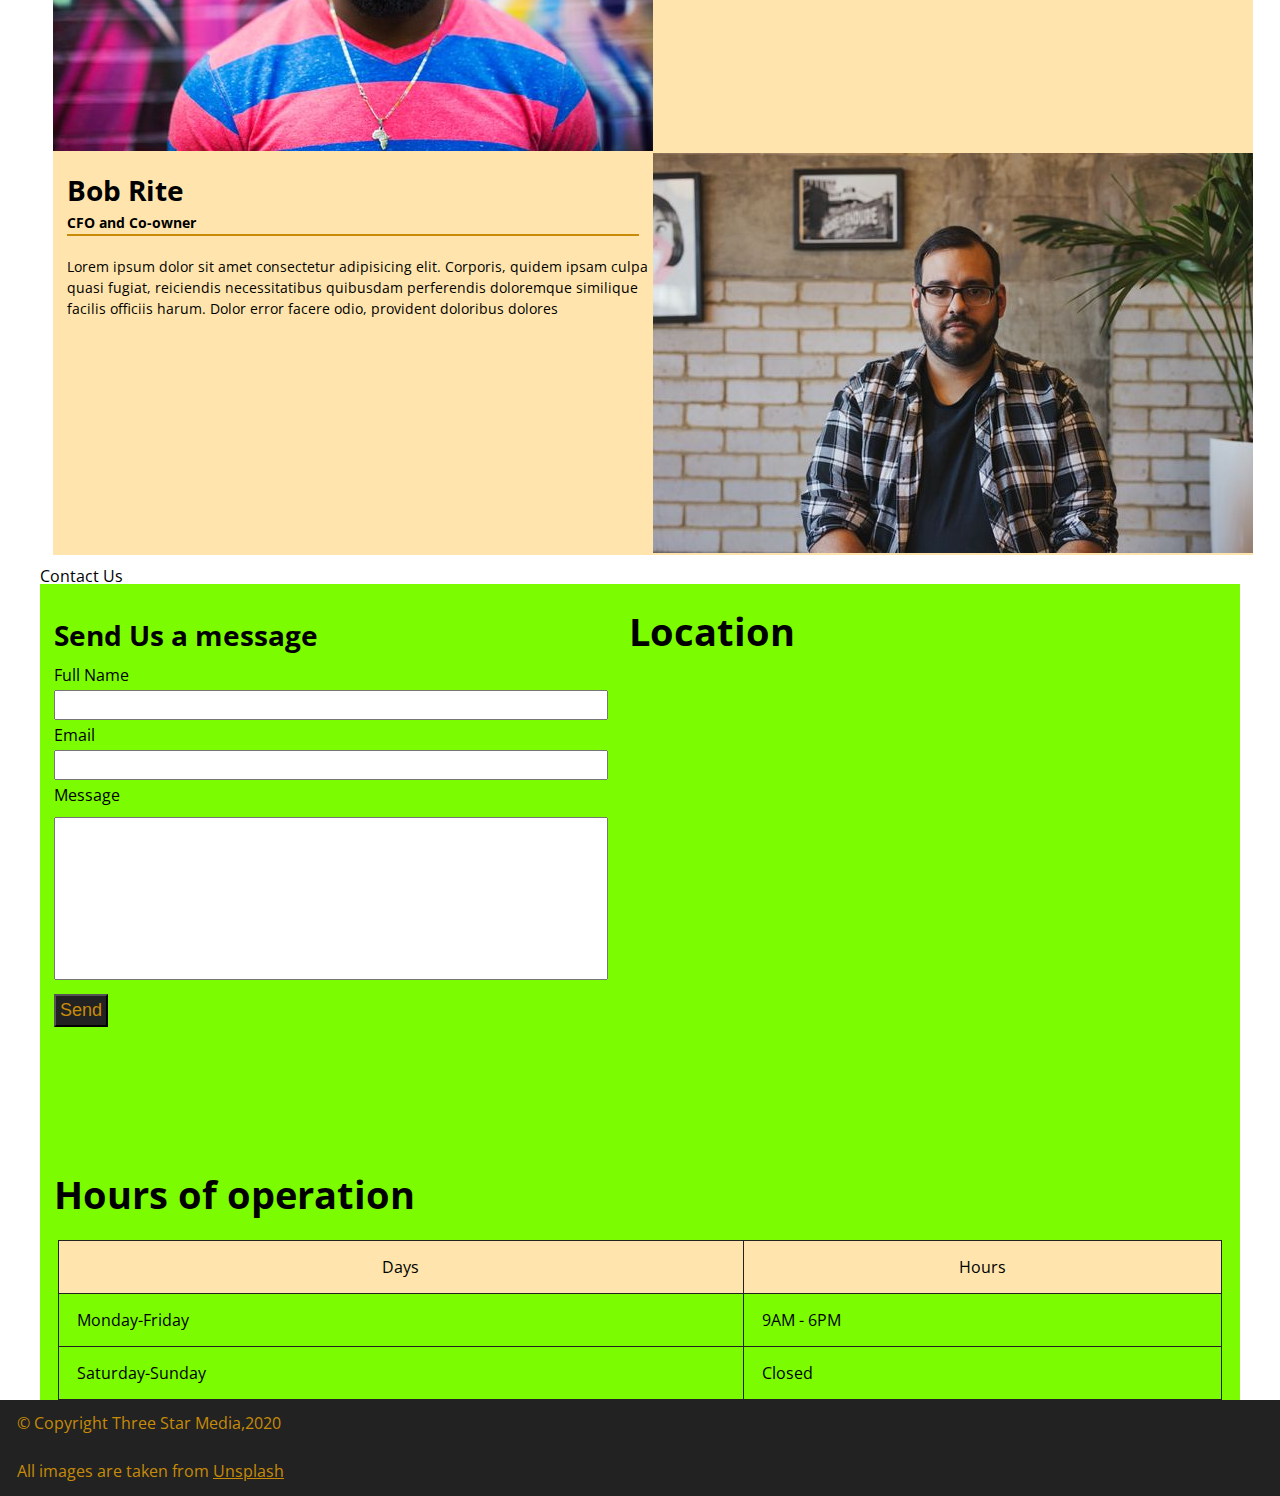
==== commit fe4205d5: "Location" ====
--- a/final-project/index.html
+++ b/final-project/index.html
@@ -140,8 +140,9 @@
         </section><!-- end section-team-->
 
         <section class="section-contact">
+            <h2>Contact Us</h2>
             <div class="contact-container">
-                <h2>Contact Us</h2>
+                
                 <form>
                     <h3>Send Us a message</h3>
                     <div class="contact name">
@@ -183,10 +184,10 @@
                 </table>
             </section> 
                 
-                <div class="contact-location">
+            <div class="contact-location">
                     <h2>Location</h2>
                     <iframe src="https://www.google.com/maps/embed?pb=!1m14!1m8!1m3!1d11215.778950128877!2d-75.7549368!3d45.3499278!3m2!1i1024!2i768!4f13.1!3m3!1m2!1s0x0%3A0xc6cc467725843e2b!2sAlgonquin%20College%20Ottawa%20Campus!5e0!3m2!1ses-419!2sca!4v1638165062834!5m2!1ses-419!2sca" width="600" height="450" style="border:0;" allowfullscreen="" loading="lazy"></iframe>
-                </div>
+            </div>
 
                
             </div>
--- a/final-project/css/main.css
+++ b/final-project/css/main.css
@@ -406,9 +406,10 @@
 }
 
 @media only screen and (min-width:  1200px) {
- 
+/*---------------Nav Bar-------------*/ 
 nav{
     display: flex;
+    flex-wrap:wrap;
     justify-content: space-around;
     align-items:center;
     background-color: blueviolet;
@@ -421,6 +422,10 @@
     background-color: #a10f0f;
     padding-right: 80px;
     align-items: center;
+}
+
+nav li {
+    flex-basis:20%;
 }
 
 .menu-logo {
@@ -564,30 +569,74 @@
 
 /*------------Team---------------------*/
 
+.section-team{
+    
+    margin:0 auto;
+    width: 1200px;
+}
+
 .team-container{
-    
+    display: flex;
+    flex-wrap:wrap;
     width: 1200px;
+  
+    
+}
+
+.team-container .img.ceo{
+
+    flex-basis:600px ;
+}
+
+.team-container .team.ceo{
+    flex-basis: 600px;
+}
+
+.team-container .img.cfo{
+    flex-basis:600px ;
+    order:2;
+}
+
+.team-container .team.cfo{
+    flex-basis: 600px;
+}
+
+/*-------------Contact us------------*/
+
+.section-contact{
+    margin:0 auto;
+    width: 1200px;
+}
+
+
+.contact-container{
     display: flex;
+    flex-wrap: wrap;
     flex-direction: row;
-    align-items: center  ;
-    justify-content: center;
-}
-
-.team-container .img.ceo{
- flex-basis: 150%;   
-}
-
-.team-container .team.ceo{
-    flex-grow:150%;    
-   }
-   
-   .team-container .img.cfo{
-    flex-basis: 150%;   
-   }
-   
-   .team-container .team.cfo{
-       flex-grow:25%;    
-      }
-
-
-}
+    width: 1200px;
+    background-color: lawngreen;
+    align-items: baseline;
+}
+
+.contact-container form{
+    flex-basis: 575px;
+    order: -1;
+}
+
+.contact-container .section-hours{
+    flex-basis: 1200px;
+    order: 2;
+}
+
+.contact-container .contact-location{
+    flex-basis: 575px;
+    order:1;
+}
+
+.contact-container .contact-location iframe{
+    height: 450px;
+
+}
+
+
+}
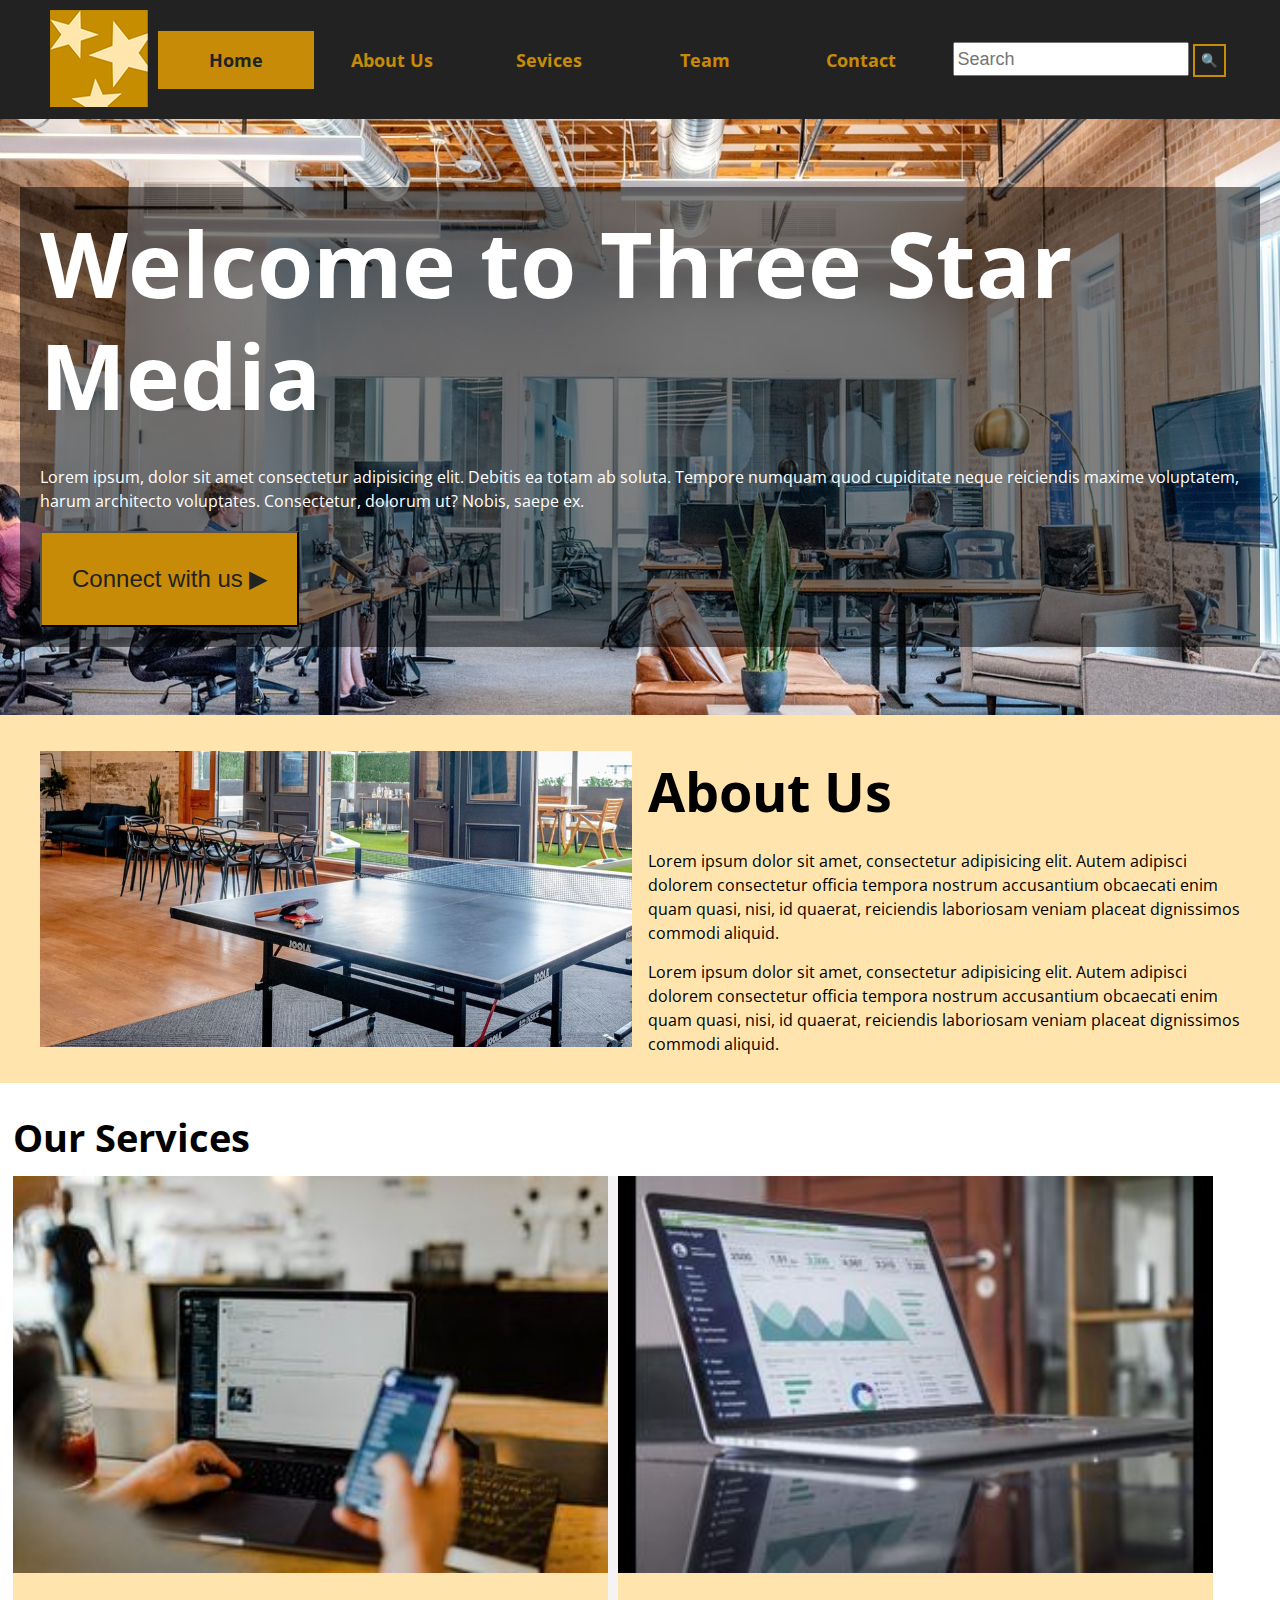
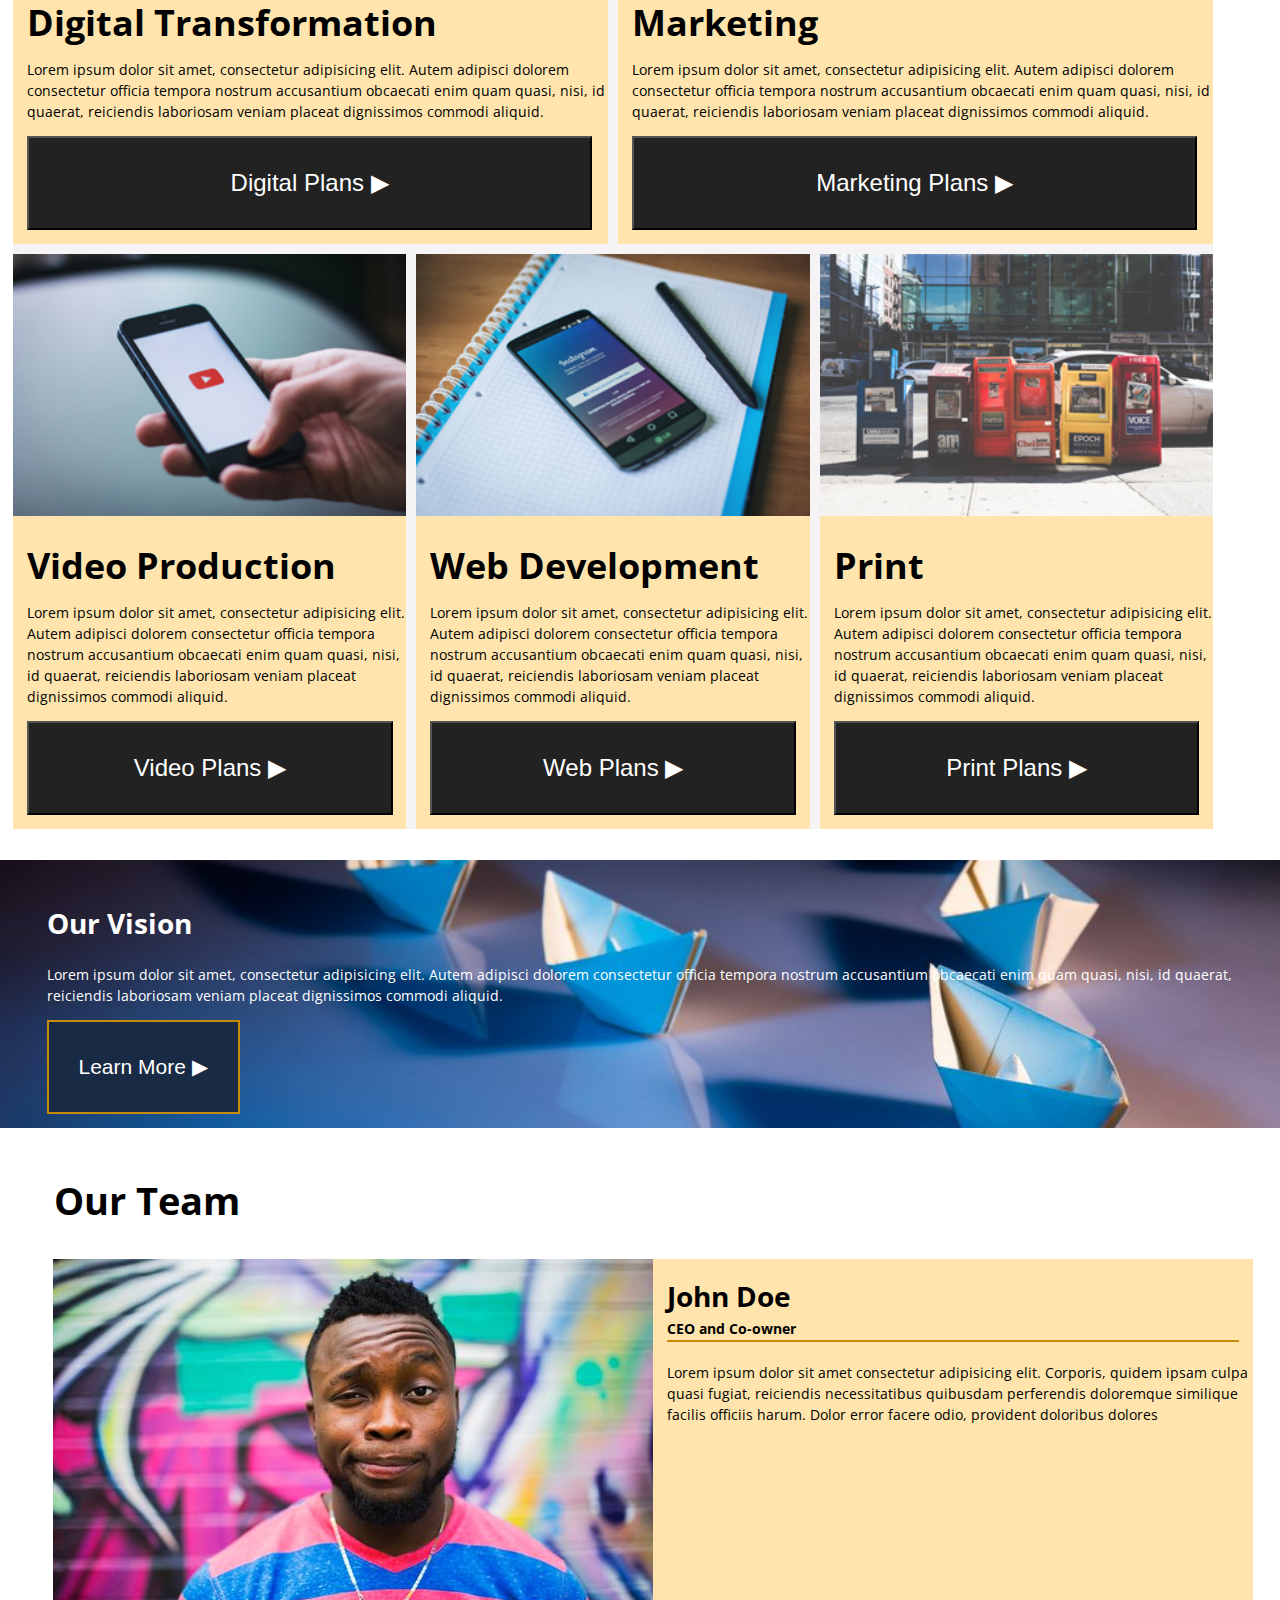
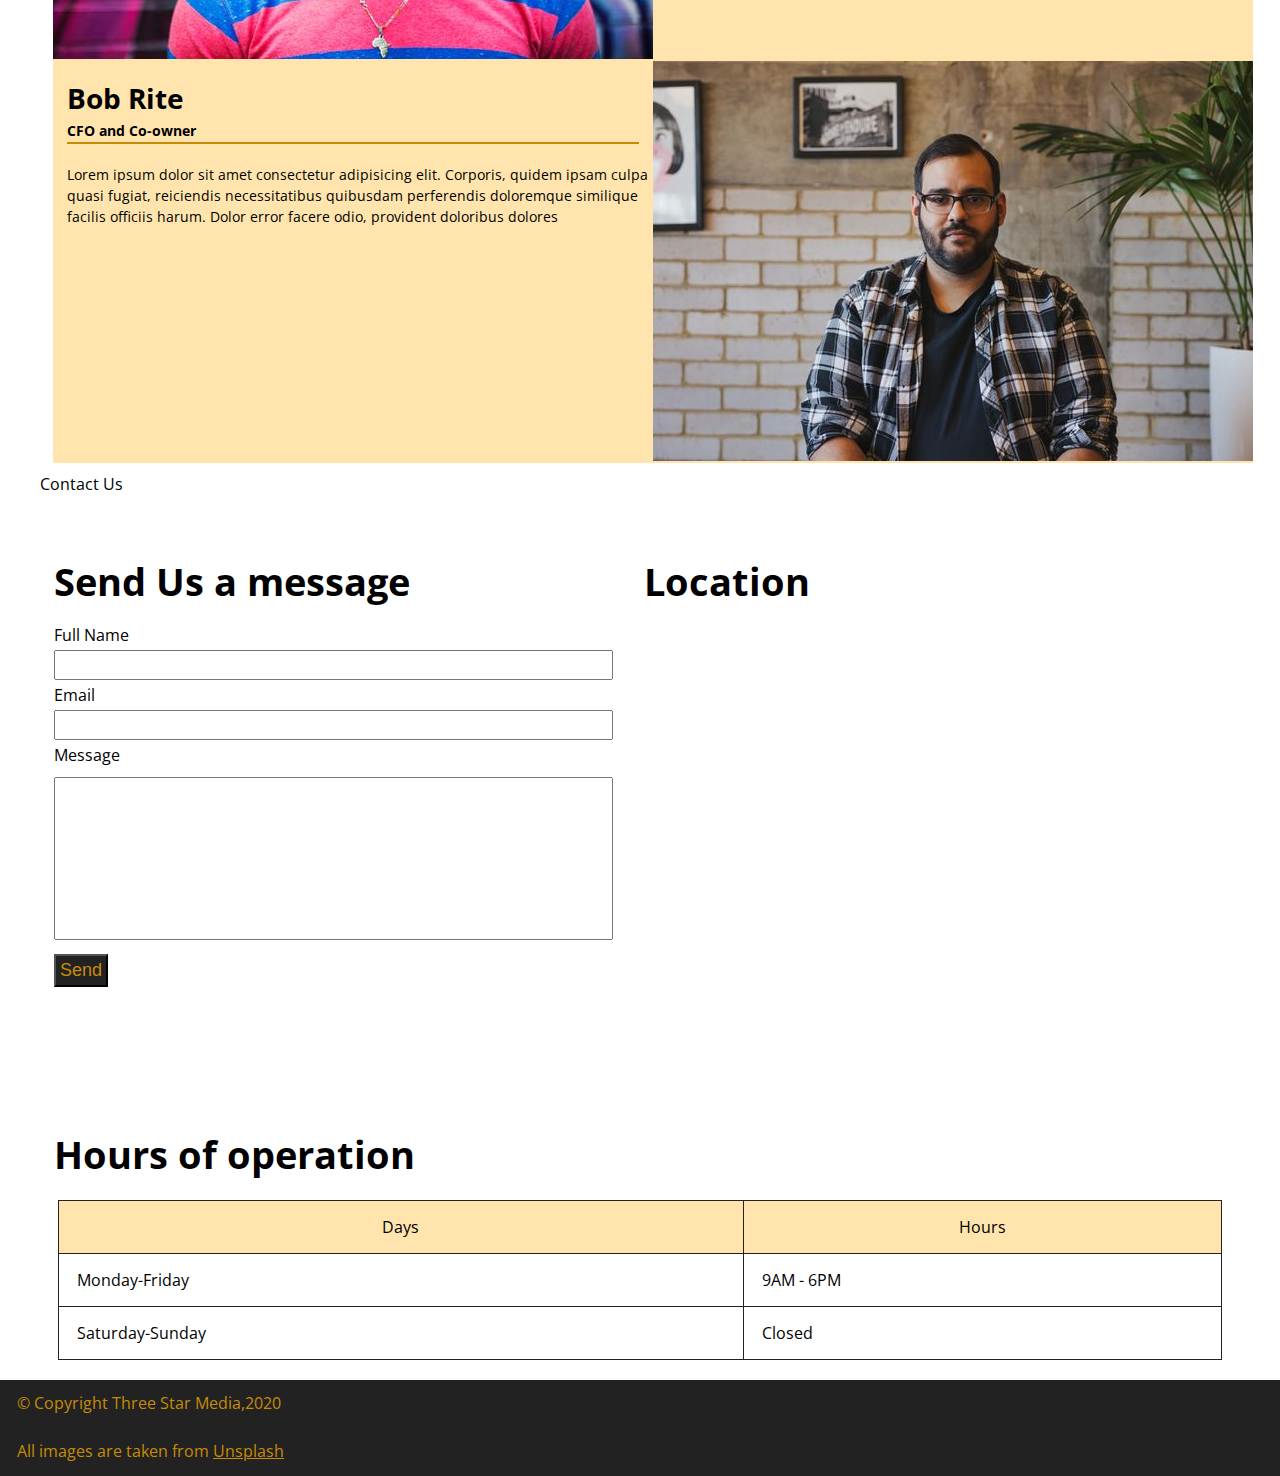
==== commit 94e4983e: "Correction" ====
--- a/final-project/index.html
+++ b/final-project/index.html
@@ -8,7 +8,8 @@
     <link rel="stylesheet" href="css/main.css">
     <link rel="preconnect" href="https://fonts.googleapis.com">
 <link rel="preconnect" href="https://fonts.gstatic.com" crossorigin>
-<link href="https://fonts.googleapis.com/css2?family=Open+Sans:wght@300&display=swap" rel="stylesheet">
+<link href="https://fonts.googleapis.com/css2?family=Open+Sans:ital,wght@0,400;0,700;1,400;1,700&display=swap" rel="stylesheet">
+
 </head>
 <body>
     <header>
@@ -144,7 +145,7 @@
             <div class="contact-container">
                 
                 <form>
-                    <h3>Send Us a message</h3>
+                    <h2>Send Us a message</h2>
                     <div class="contact name">
                         <label for="fullname">Full Name</label>
                         <input id="fullname" type="text" name="fullname" >
@@ -193,12 +194,14 @@
             </div>
         </section> <!-- end section-contact-->
     </main>
-    <footer> 
-    &#169; Copyright Three Star Media,2020 
-    </footer>
-    <footer> 
-     All images are taken from
-     <a href="https://unsplash.com/">Unsplash</a>
-    </footer>
+    <section class="footer-container">
+        <footer> 
+             &#169; Copyright Three Star Media,2020 
+        </footer>
+        <footer> 
+            All images are taken from
+            <a href="https://unsplash.com/">Unsplash</a>
+        </footer>
+    </section>
 </body>
 </html>--- a/final-project/css/main.css
+++ b/final-project/css/main.css
@@ -48,7 +48,7 @@
     font-family: 'Open Sans', sans-serif;
     background-color: white;
 }
-.header-menu{
+header{
     background-color: #222222;
     width: 100%;
     margin:0 auto;
@@ -99,7 +99,7 @@
 
 .header-banner{
     
-    background-image:url("/niet0006.github.io/final-project/img/main-banner.jpg");
+    background-image:url("../img/main-banner.jpg");
     background-size: cover;
     background-position: center center;
     background-repeat: no-repeat;
@@ -184,7 +184,7 @@
     font-weight: bold;
     padding-top:29px;
     padding-bottom:27px;
-    padding-left: 14px;
+    
 }
 
 .section-services h3{
@@ -227,7 +227,7 @@
 /*-----------------Vision-----------------*/
 .section-vision{
     
-    background-image:url("/niet0006.github.io/final-project/img/vision.jpg");
+    background-image:url("../img/vision.jpg");
     background-size: cover;
     background-position: center center;
     background-repeat: no-repeat;
@@ -409,25 +409,30 @@
 /*---------------Nav Bar-------------*/ 
 nav{
     display: flex;
-    flex-wrap:wrap;
-    justify-content: space-around;
     align-items:center;
-    background-color: blueviolet;
-    
-}
+    width: 1200px;
+    margin: 0 auto;
+}
+
 
 nav ul{
     display: flex;
-    justify-content: space-between;
-    background-color: #a10f0f;
-    padding-right: 80px;
+    
     align-items: center;
 }
 
+.menu-container{
+    flex-grow: 1;
+}
+
+
 nav li {
-    flex-basis:20%;
-}
-
+    width:100%;
+}
+
+nav li a{
+    display: block;
+}
 .menu-logo {
 
     background-color: #222222;
@@ -482,7 +487,6 @@
     margin: 0 auto; 
     display: flex;
     justify-content: center;
-    align-items: center;
     flex-direction: column;
     align-content: flex-start;
 }
@@ -490,6 +494,8 @@
 .section-maincontainer h2 {
     font-size: 16px;
     line-height: 24px;
+    padding-left: 0;
+    
 }
 
 .section-maincontainer h3 {
@@ -505,7 +511,7 @@
     width:1200px;
     display:grid;
     grid-template-columns:repeat(6,1fr);
-    grid-template-rows:repeat(2,1fr);
+    
     background-color: rgb(245, 243, 243);
     grid-gap: 10px;
     
@@ -614,12 +620,12 @@
     flex-wrap: wrap;
     flex-direction: row;
     width: 1200px;
-    background-color: lawngreen;
     align-items: baseline;
+    gap:10px;
 }
 
 .contact-container form{
-    flex-basis: 575px;
+    flex-basis: 580px;
     order: -1;
 }
 
@@ -633,10 +639,17 @@
     order:1;
 }
 
+.section-hours{
+    margin-bottom: 20px;
+}
+
 .contact-container .contact-location iframe{
     height: 450px;
 
 }
 
-
-}
+/*--------------Footer------------*/
+
+
+
+}
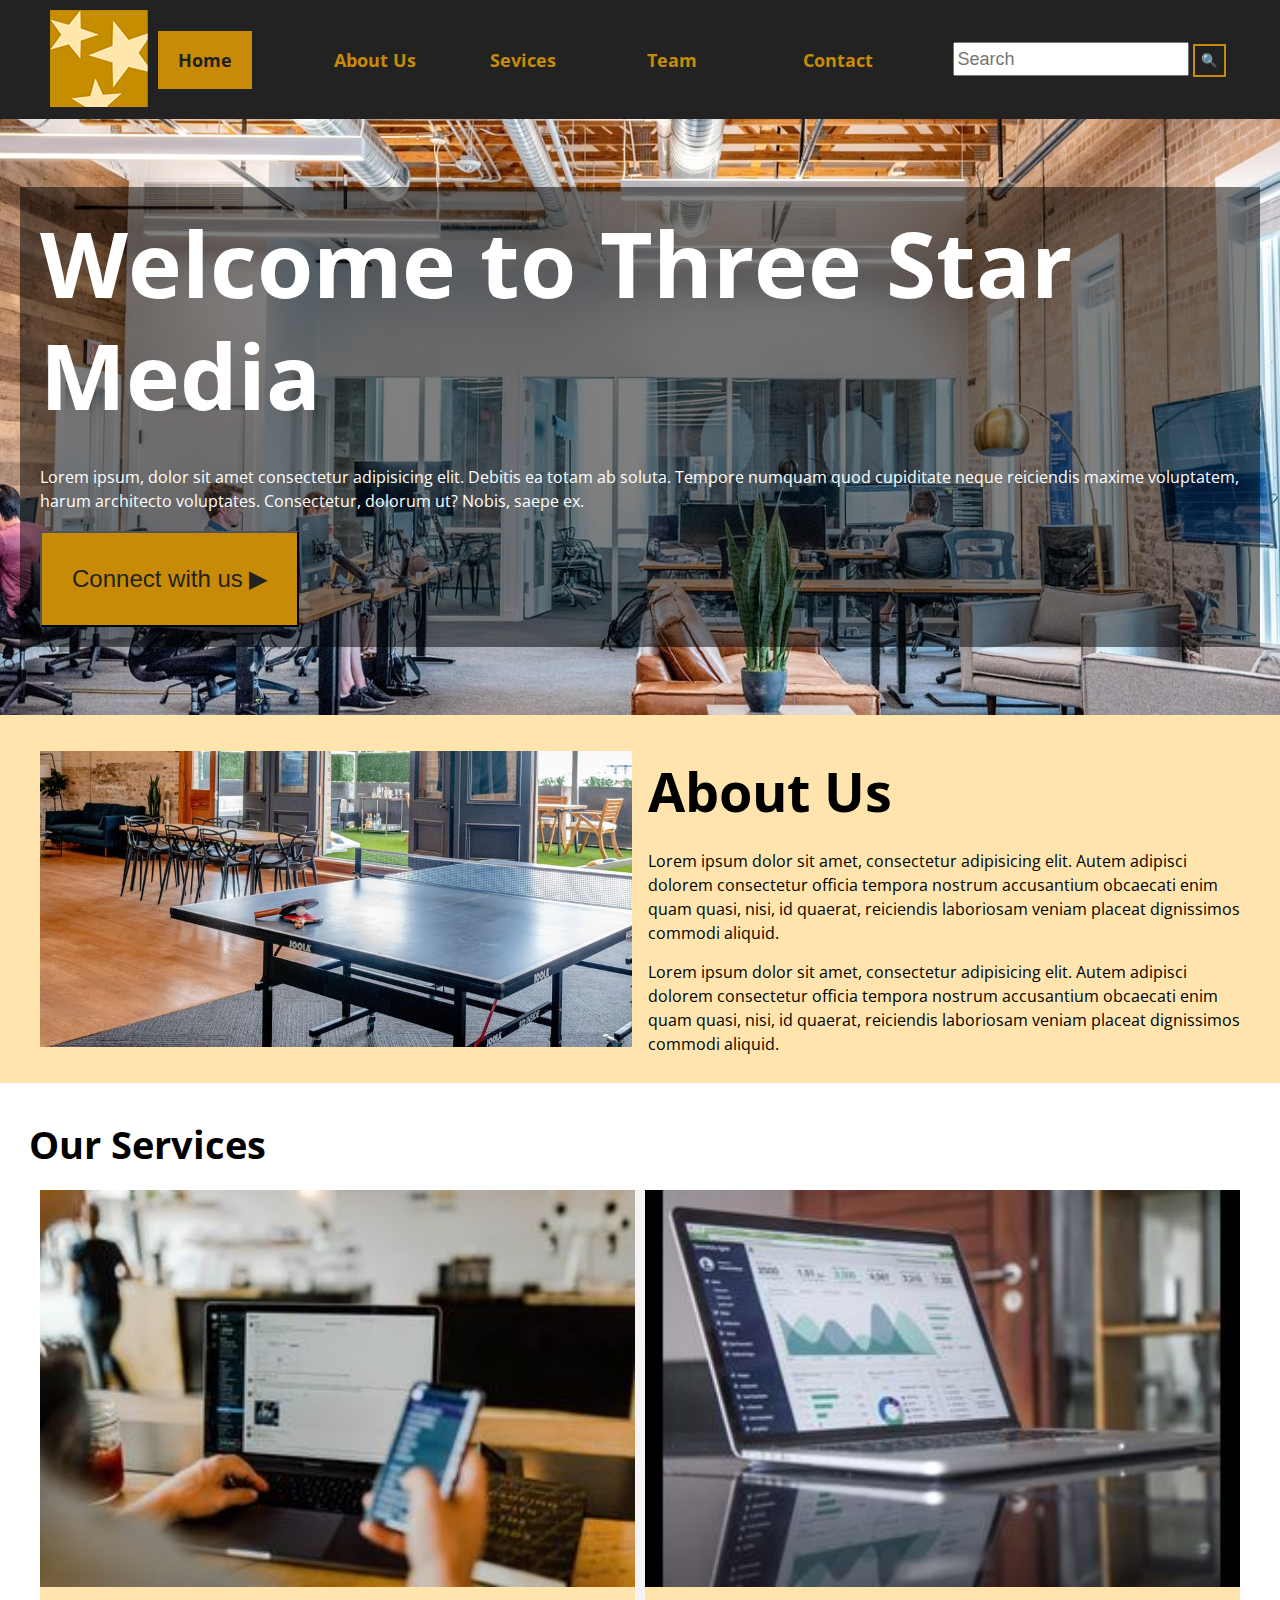
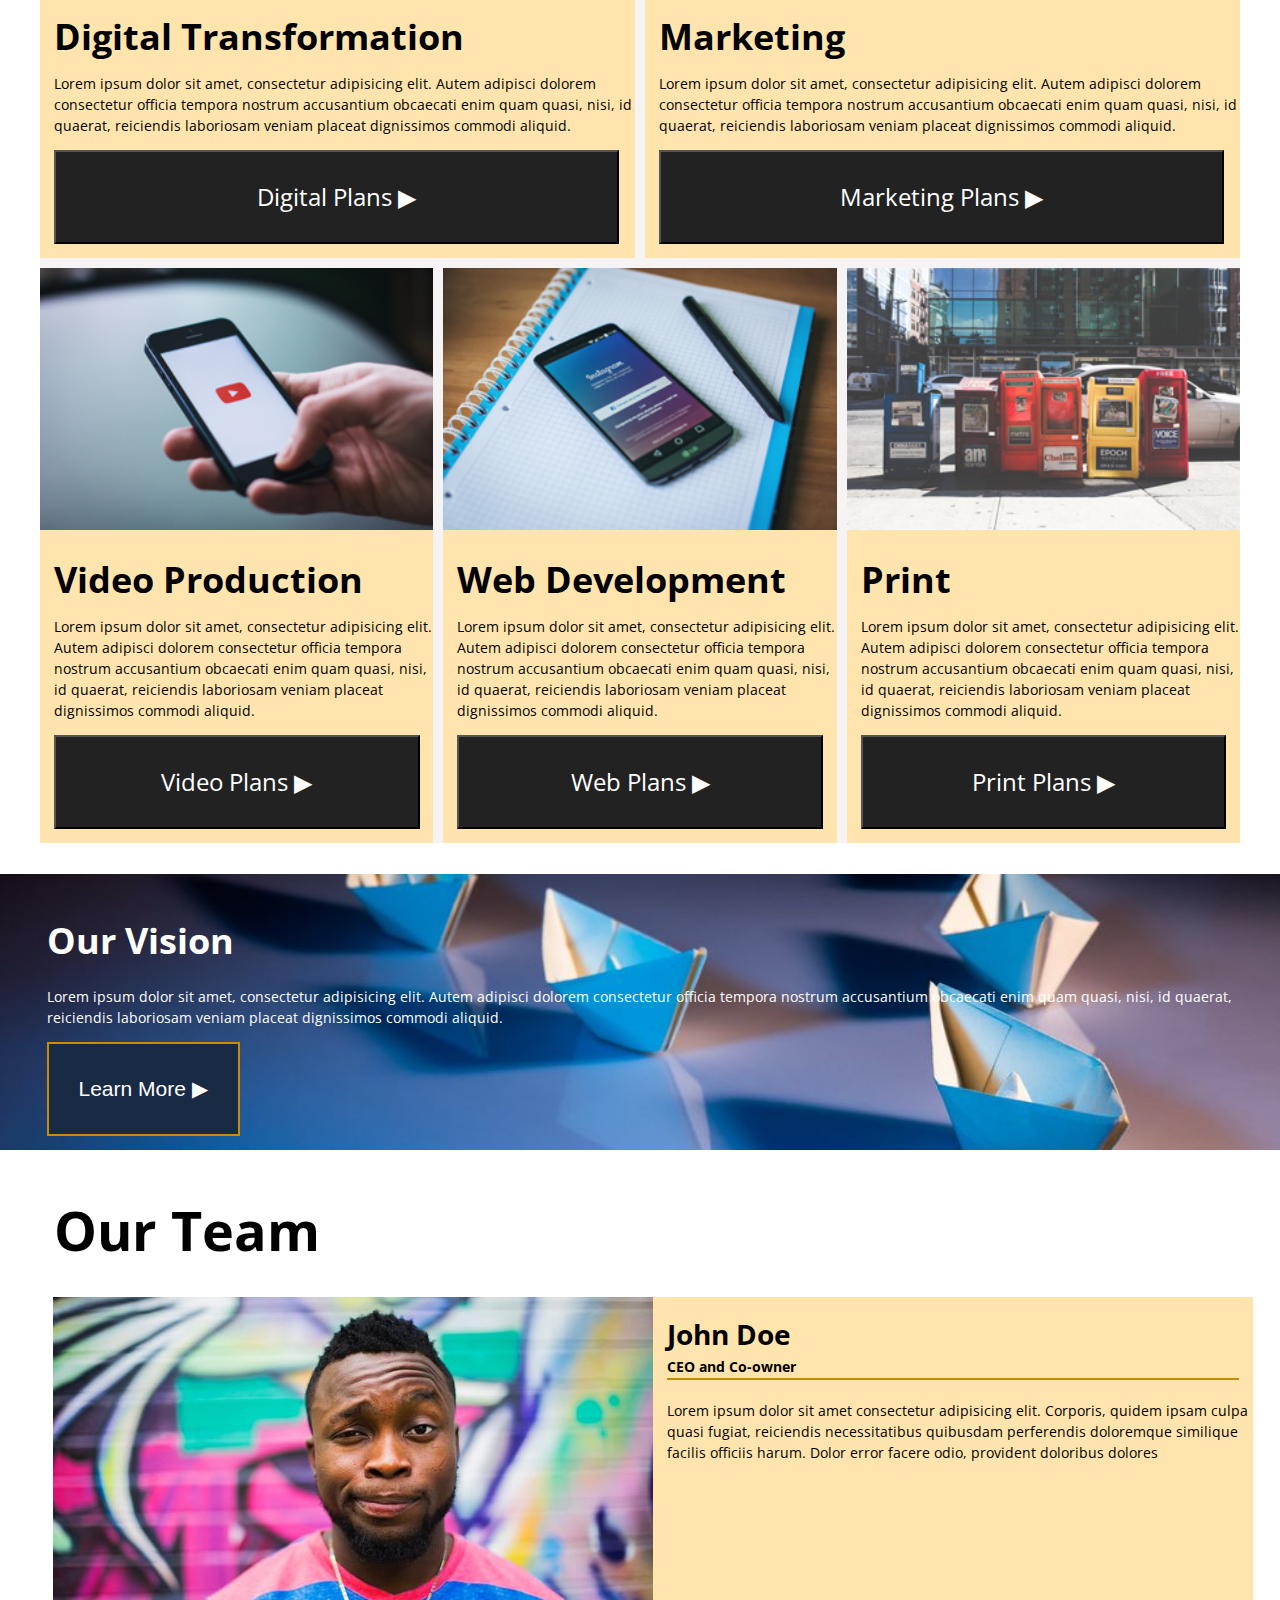
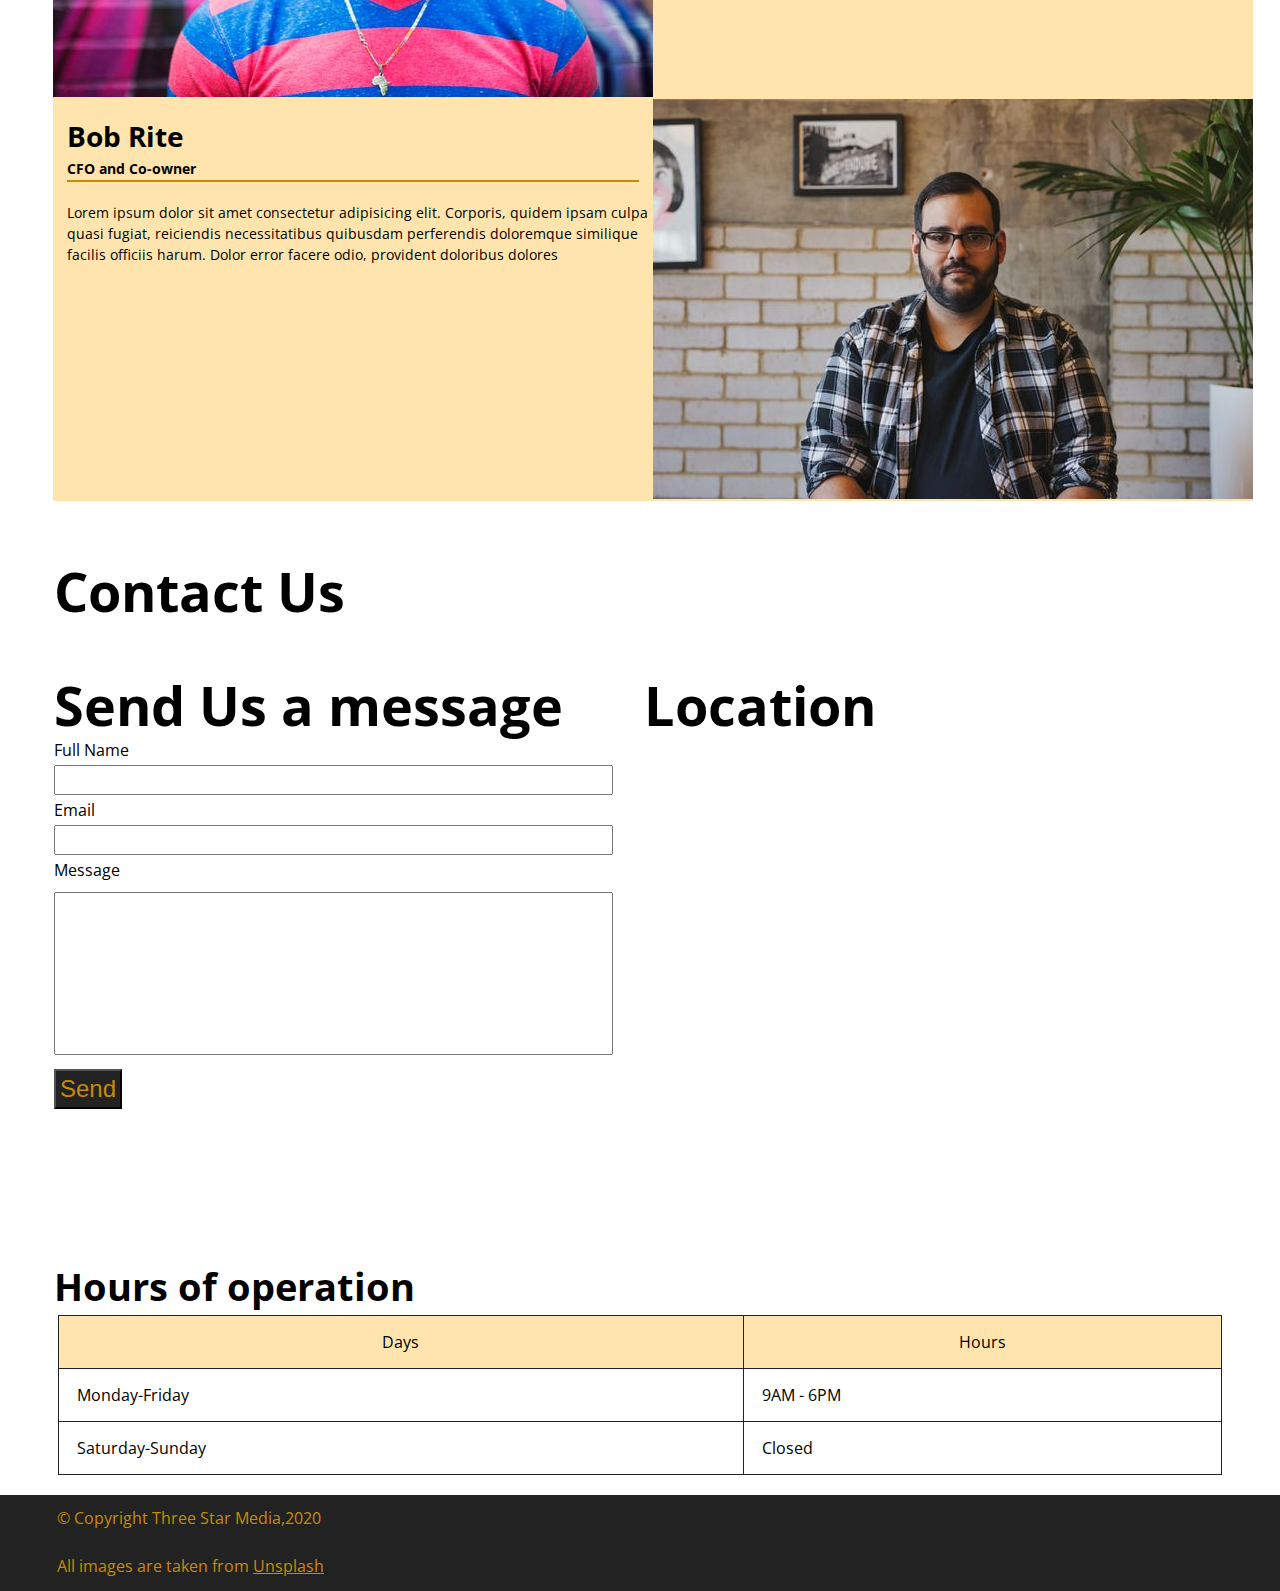
==== commit bc927b38: "Finals" ====
--- a/final-project/index.html
+++ b/final-project/index.html
@@ -65,8 +65,9 @@
         </section><!-- end section-about--> 
 
         <section class="section-services"> 
+            <h2>Our Services</h2>
             <div class="section-maincontainer">
-                <h2>Our Services</h2>
+                
                 <div class="services-container">
                 
                 <div class="services digital">
@@ -141,8 +142,9 @@
         </section><!-- end section-team-->
 
         <section class="section-contact">
-            <h2>Contact Us</h2>
-            <div class="contact-container">
+            
+                <h2>Contact Us</h2>
+              <div class="contact-container">
                 
                 <form>
                     <h2>Send Us a message</h2>
@@ -195,13 +197,15 @@
         </section> <!-- end section-contact-->
     </main>
     <section class="footer-container">
-        <footer> 
+        <div class="footer-wrap">
+         <footer> 
              &#169; Copyright Three Star Media,2020 
-        </footer>
-        <footer> 
+         </footer>
+            <footer> 
             All images are taken from
             <a href="https://unsplash.com/">Unsplash</a>
-        </footer>
+            </footer>
+         </div>
     </section>
 </body>
 </html>--- a/final-project/css/main.css
+++ b/final-project/css/main.css
@@ -179,7 +179,7 @@
     padding:13px;
 }
 
-.section-services .section-maincontainer h2{
+.section-services  h2{
     font-size: 38px;
     font-weight: bold;
     padding-top:29px;
@@ -316,11 +316,11 @@
 }
 
 /*--------------Contact-----------------*/
-.contact-container h2{
+.section-contact h2{
     font-size:38px;
     font-weight: bold;
-    padding-top:70px;
-    padding-bottom:27px;
+    padding-top:50px;
+    padding-bottom:10px;
     padding-left:14px;
 }
 .contact-container h3{
@@ -412,17 +412,18 @@
     align-items:center;
     width: 1200px;
     margin: 0 auto;
+    
 }
 
 
 nav ul{
     display: flex;
-    
     align-items: center;
 }
 
 .menu-container{
     flex-grow: 1;
+    
 }
 
 
@@ -431,7 +432,7 @@
 }
 
 nav li a{
-    display: block;
+    display:inline-block;
 }
 .menu-logo {
 
@@ -489,12 +490,12 @@
     justify-content: center;
     flex-direction: column;
     align-content: flex-start;
-}
-
-.section-maincontainer h2 {
-    font-size: 16px;
-    line-height: 24px;
-    padding-left: 0;
+    align-items: center;
+}
+
+.section-services h2 {
+
+    padding-left: 16px;
     
 }
 
@@ -527,6 +528,7 @@
 
 .section-services .services.digital button{ 
     width: 95%;
+    font-family: 'Open Sans', sans-serif;
 }
 
 
@@ -537,6 +539,7 @@
 
 .section-services .services.marketing button{ 
     width: 95%;
+    font-family: 'Open Sans', sans-serif;
 }
 
 .section-services .services.video{
@@ -546,6 +549,7 @@
 
 .section-services .services.video button{
     width: 93%;
+    font-family: 'Open Sans', sans-serif;
 }
 
 .section-services .services.webdevelop{
@@ -555,6 +559,7 @@
 
 .section-services .services.webdevelop button{
     width: 93%;
+    font-family: 'Open Sans', sans-serif;
 }
 .section-services .services.print{
     grid-column:5/7;
@@ -563,17 +568,27 @@
 
 .section-services .services.print button{
     width: 93%;
+    font-family: 'Open Sans', sans-serif;
 }
 
 /*--------------Vision-------------------*/
+
+.section-vision h2{
+    font-size: 36px;
+}
 
 .vision-container{
     width: 1200px;
     margin: 0 auto;
-
+    
 }
 
 /*------------Team---------------------*/
+
+.section-team h2{
+    font-size:54px;
+}
+
 
 .section-team{
     
@@ -609,11 +624,18 @@
 
 /*-------------Contact us------------*/
 
+.section-contact h2{
+    font-size:54px;
+}
+
 .section-contact{
     margin:0 auto;
     width: 1200px;
 }
 
+.contact-container button{
+    font-size: 24px;
+}
 
 .contact-container{
     display: flex;
@@ -650,6 +672,15 @@
 
 /*--------------Footer------------*/
 
-
-
-}
+.footer-container{
+    background-color: #222222;
+}
+
+.footer-wrap{
+    background-color: lawngreen;
+   width: 1200px; 
+   margin: 0 auto;
+}
+
+
+}
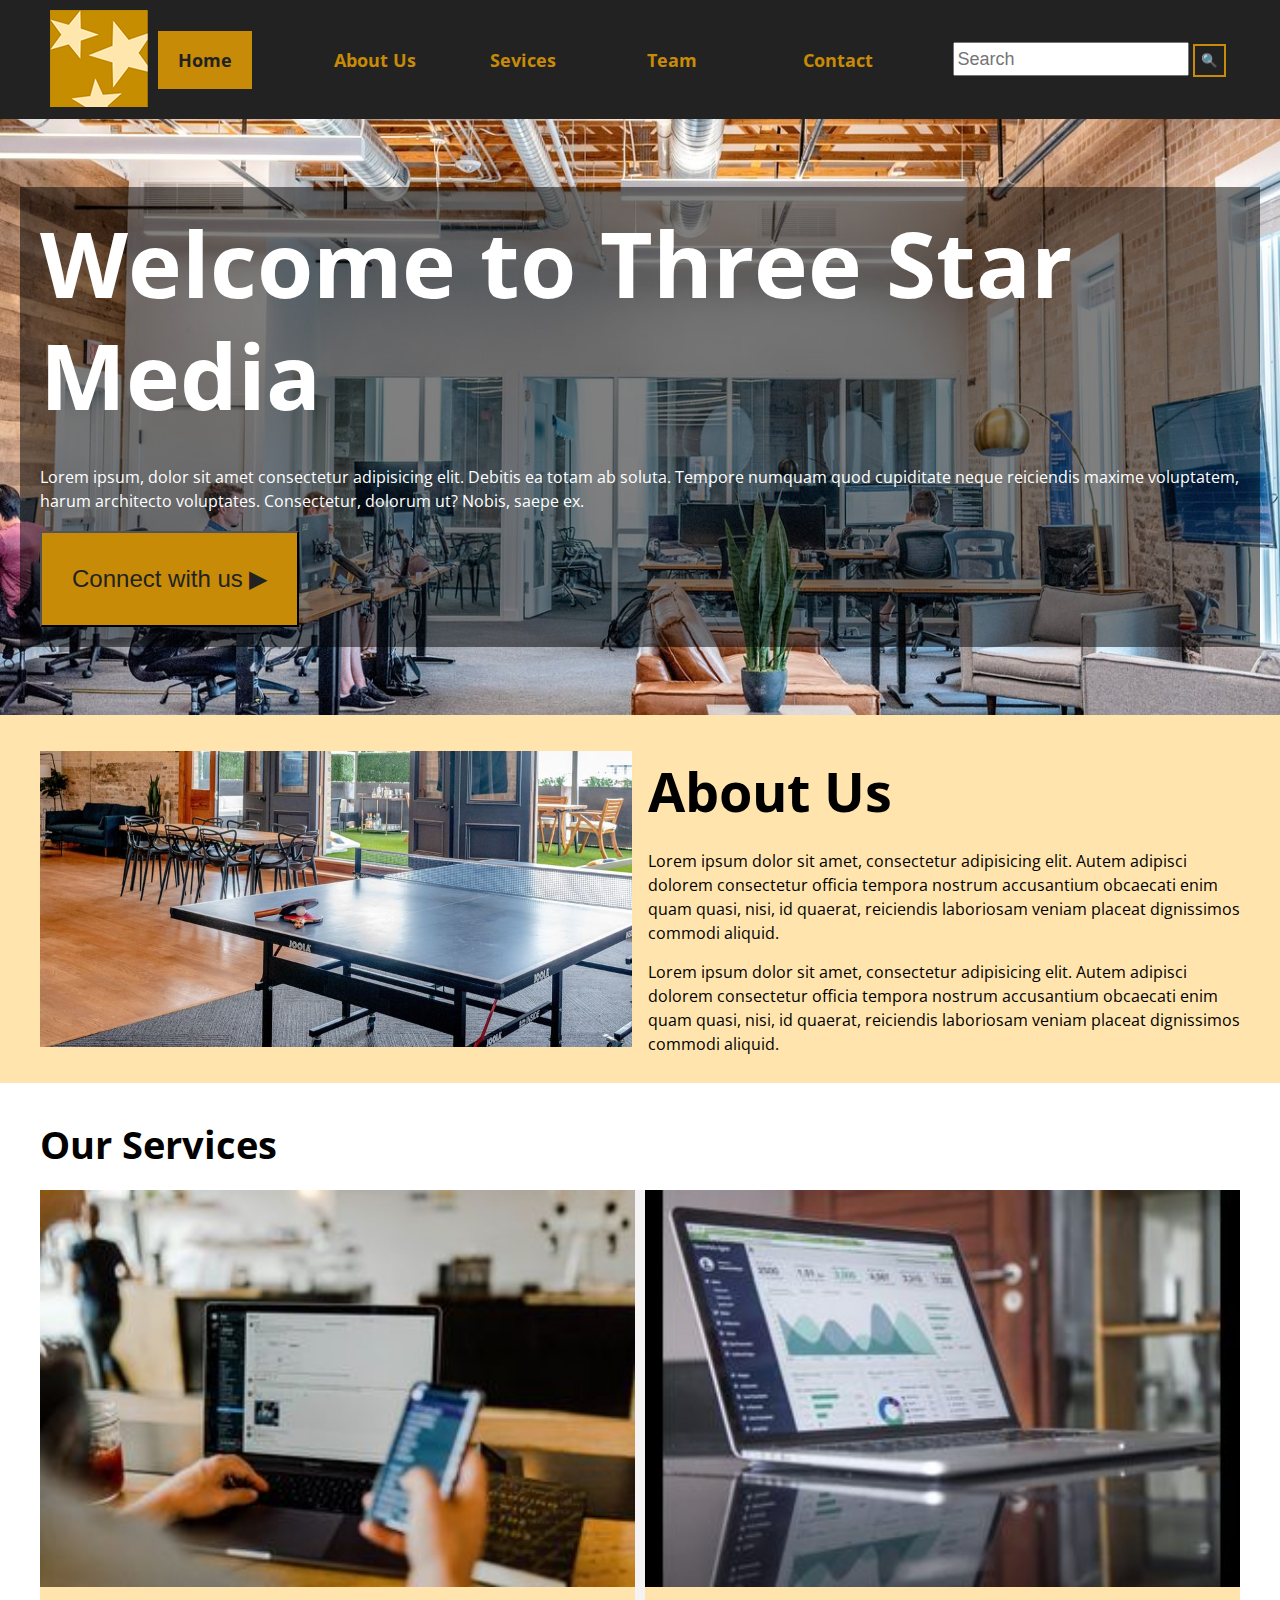
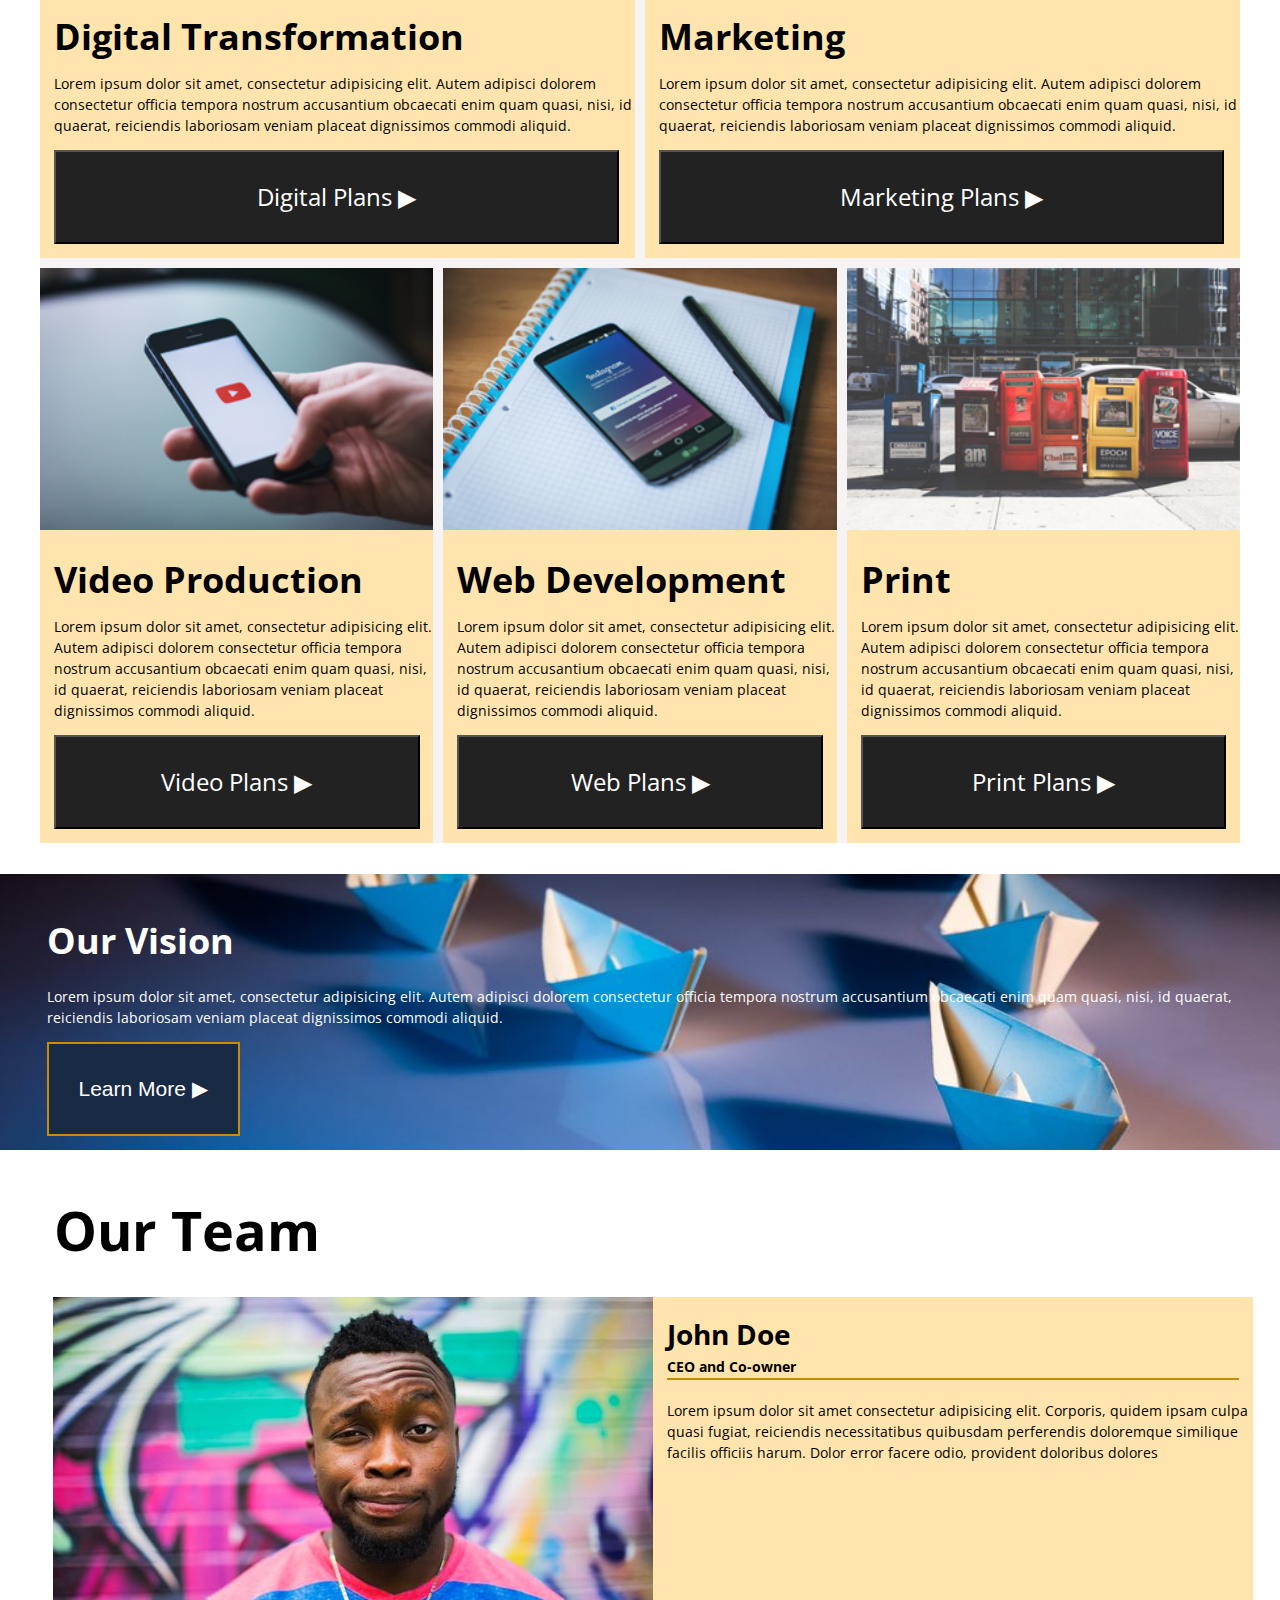
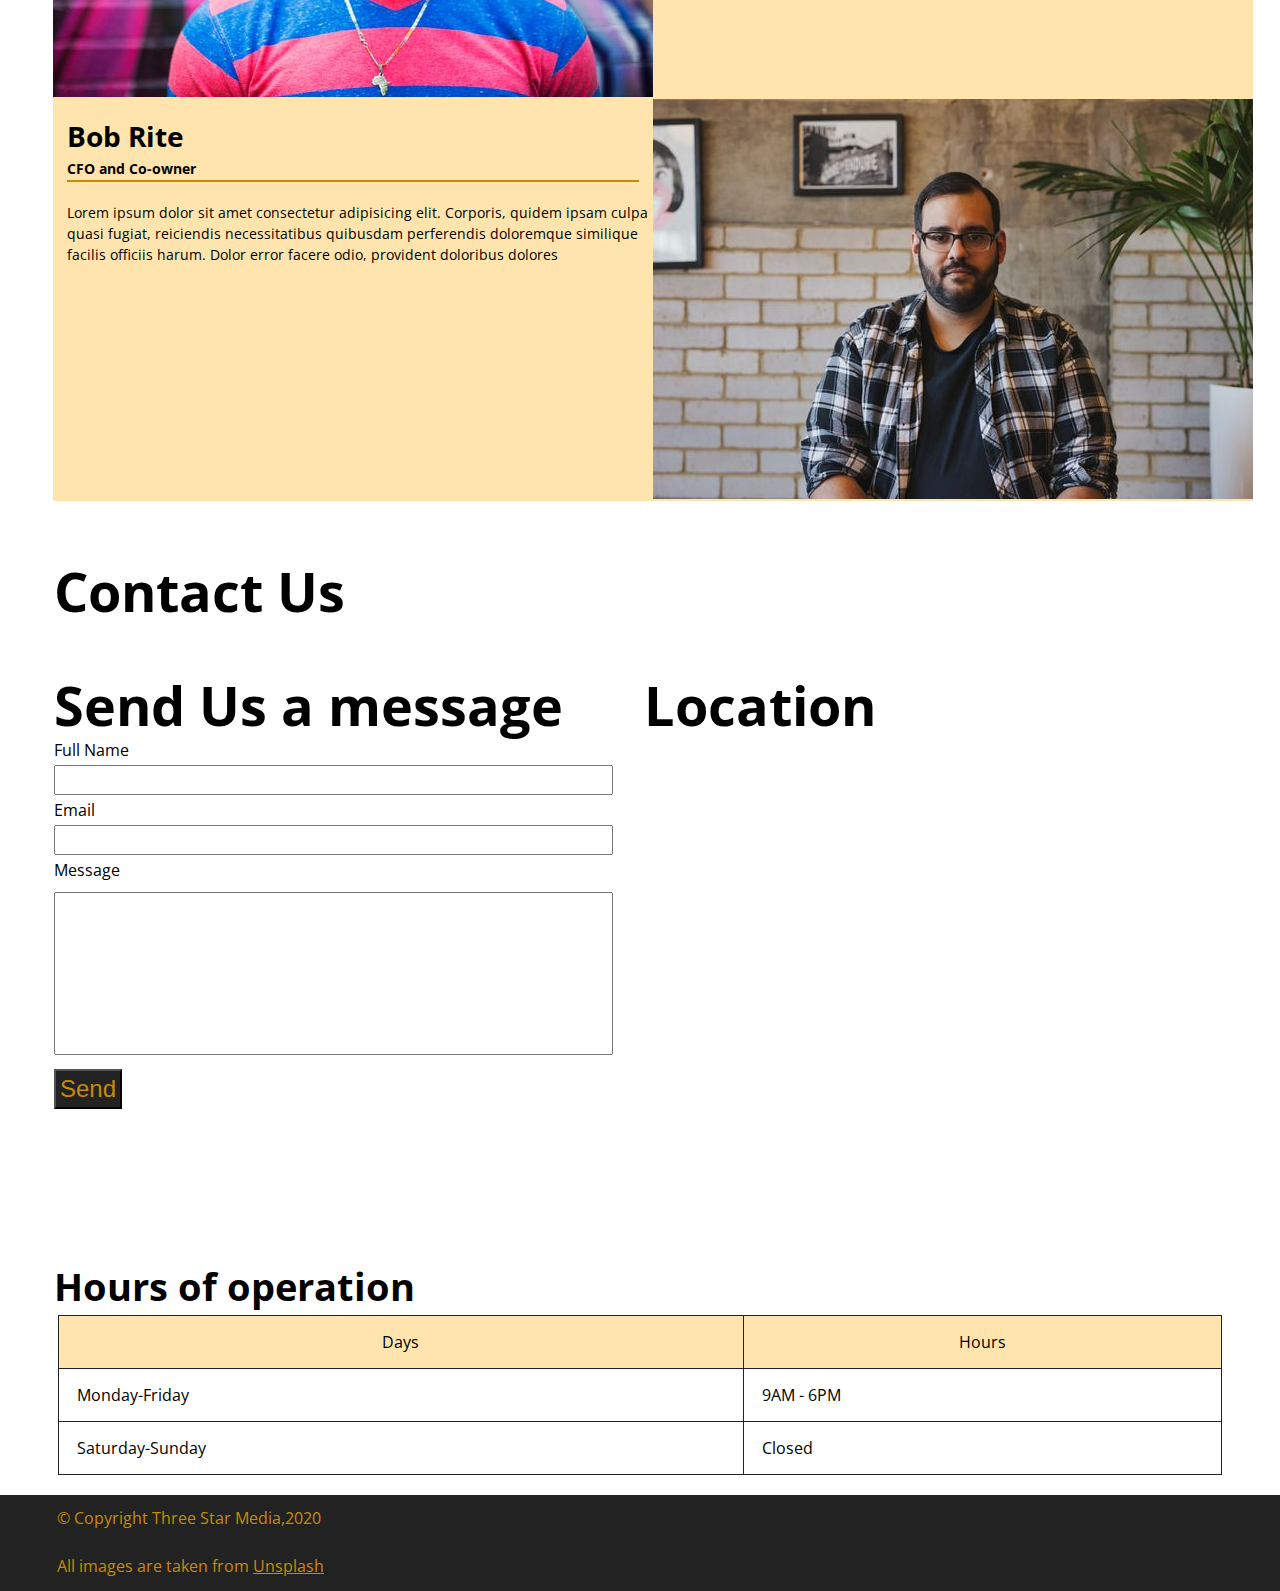
==== commit 3de08eda: "final" ====
--- a/final-project/index.html
+++ b/final-project/index.html
@@ -65,9 +65,9 @@
         </section><!-- end section-about--> 
 
         <section class="section-services"> 
-            <h2>Our Services</h2>
+            
             <div class="section-maincontainer">
-                
+                <h2>Our Services</h2>
                 <div class="services-container">
                 
                 <div class="services digital">
--- a/final-project/css/main.css
+++ b/final-project/css/main.css
@@ -484,20 +484,26 @@
 
 }
 /*-----------Services------------------*/
+.section-services{
+    width: 1200px;
+    margin: 0 auto;
+}
+
+
 .section-maincontainer{
     margin: 0 auto; 
     display: flex;
     justify-content: center;
     flex-direction: column;
     align-content: flex-start;
-    align-items: center;
-}
-
-.section-services h2 {
-
-    padding-left: 16px;
-    
-}
+    
+}
+
+.section-services .section-maincontainer h2 {
+    
+    display: block;
+    justify-content: start;
+    }
 
 .section-maincontainer h3 {
     font-size: 36px;
